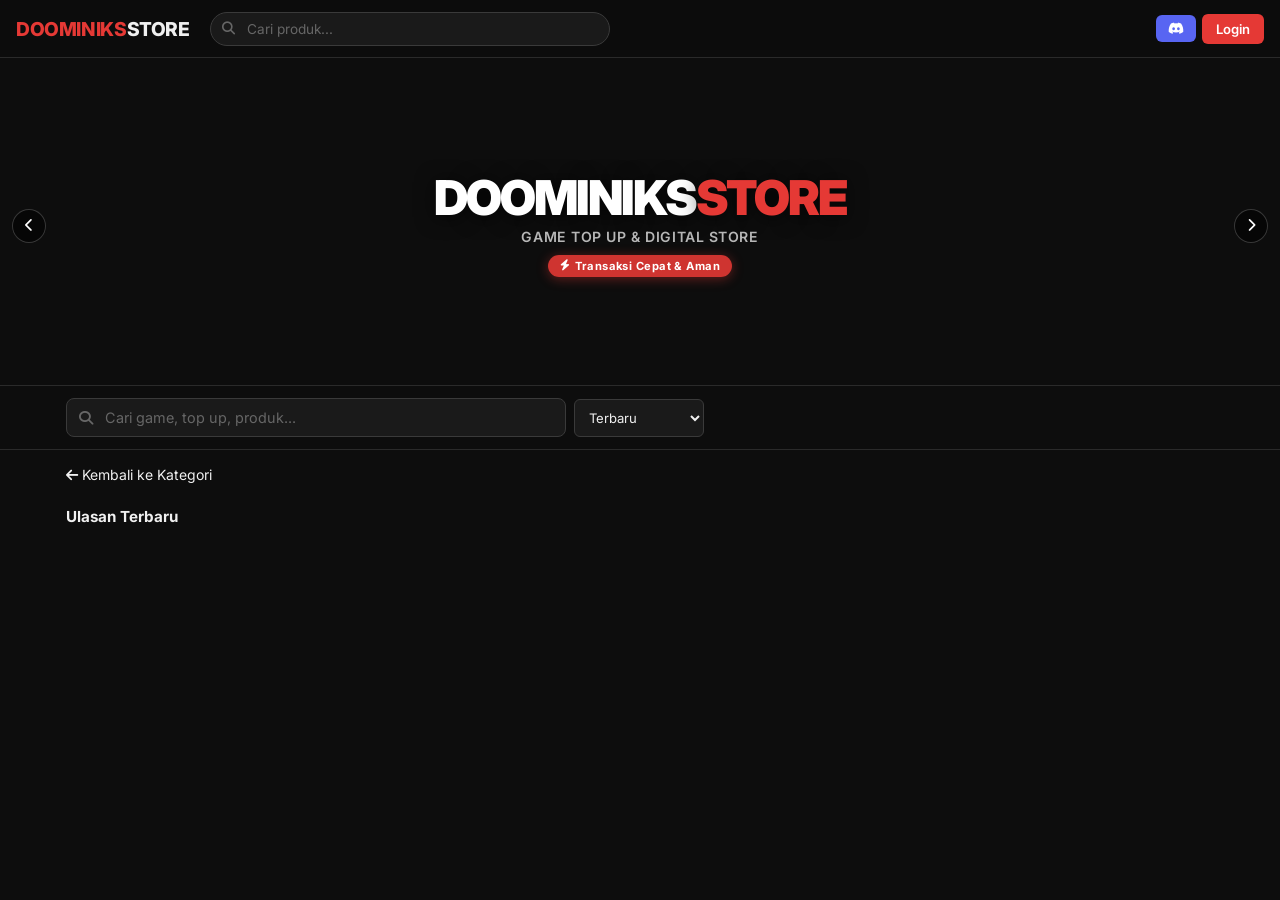
==== index.html @ 21a4c336 "Update index.html" ====
<!DOCTYPE html>
<html lang="id">
<head>
<meta charset="UTF-8">
<meta name="viewport" content="width=device-width, initial-scale=1.0">
<meta name="color-scheme" content="dark">
<title>DOOMINIKS STORE</title>
<style>html,body{background:#0a0a0b;color:#f1f1f1}</style>
<!-- Fonts: non-blocking load to avoid render delay -->
<link rel="preconnect" href="https://fonts.googleapis.com">
<link rel="preconnect" href="https://fonts.gstatic.com" crossorigin>
<link href="https://fonts.googleapis.com/css2?family=Inter:wght@300;400;500;600;700;800&display=swap" rel="stylesheet" media="print" onload="this.media='all'">
<link rel="stylesheet" href="https://cdnjs.cloudflare.com/ajax/libs/font-awesome/6.5.0/css/all.min.css" media="print" onload="this.media='all'">
<noscript>
  <link href="https://fonts.googleapis.com/css2?family=Inter:wght@300;400;500;600;700;800&display=swap" rel="stylesheet">
  <link rel="stylesheet" href="https://cdnjs.cloudflare.com/ajax/libs/font-awesome/6.5.0/css/all.min.css">
</noscript>
<!-- Firebase compat (non-module) — fixes scope issue -->
<script src="https://www.gstatic.com/firebasejs/10.12.2/firebase-app-compat.js"></script>
<script src="https://www.gstatic.com/firebasejs/10.12.2/firebase-firestore-compat.js"></script>
<script src="https://www.gstatic.com/firebasejs/10.12.2/firebase-database-compat.js"></script>
<script src="https://www.gstatic.com/firebasejs/10.12.2/firebase-auth-compat.js"></script>
<script>
  const firebaseConfig = {
    apiKey: "AIzaSyDECWw2-w_HdtmIFp5eJB1es_h8lpT0Gt4",
    authDomain: "doominiks-niks.firebaseapp.com",
    databaseURL: "https://doominiks-niks-default-rtdb.asia-southeast1.firebasedatabase.app",
    projectId: "doominiks-niks",
    storageBucket: "doominiks-niks.firebasestorage.app",
    messagingSenderId: "504521349704",
    appId: "1:504521349704:web:15f0305b8cf9da746f567d"
  };
  firebase.initializeApp(firebaseConfig);
  window._db   = firebase.firestore();
  window._rdb  = firebase.database();
  window._auth = firebase.auth();
  window.firebaseReady = true;
  document.dispatchEvent(new Event('firebaseReady'));
</script>
<script>
// ================================================================
// AUTO-REFRESH — Real-time listener untuk update produk & toko
// ================================================================
// Dipanggil setelah app init — listen ke node 'products' dan 'settings/store'
// agar customer otomatis dapat data terbaru tanpa perlu reload halaman
let _autoRefreshUnsub = null;
let _autoRefreshStoreUnsub = null;
let _lastProdHash = '';

function startAutoRefresh() {
  // ── 1. Produk: listen real-time ──
  if (_autoRefreshUnsub) { try { _autoRefreshUnsub(); } catch(e){} }
  _autoRefreshUnsub = window._rdb.ref('_placeholder_').on ? null : null; // placeholder
  // Use Firestore onSnapshot for products
  try {
    _autoRefreshUnsub = window._db.collection('products').onSnapshot(snap => {
      const newProds = snap.docs.map(d => ({id:d.id,...d.data()}));
      // Only update if data actually changed (avoid render loops)
      const newHash = newProds.map(p=>p.id+(p.stock||0)+(p.price||0)+(p.name||'')+(p.badge||'')).join('|');
      if (newHash !== _lastProdHash) {
        _lastProdHash = newHash;
        const wasEmpty = !prods.length;
        prods = newProds;
        // Refresh UI for non-owner users (owner manages products, no need to auto-refresh their panel)
        if (!CU?.isOwner) {
          renderHomePage();
          renderProds();
          renderFavs();
        }
        // Show toast only after initial load (not on first fetch)
        if (!wasEmpty) {
          const sec = document.querySelector('.sec.act');
          const secId = sec?.id || '';
          if (secId === 'sec-home' || secId === 'sec-products') {
            toast('🔄 Produk diperbarui!', 'inf');
          }
        }
      }
    }, err => { console.warn('AutoRefresh products error:', err); });
  } catch(e) { console.warn('AutoRefresh init error:', e); }

  // ── 2. Store settings: listen for store announcement / discount changes ──
  if (_autoRefreshStoreUnsub) { try { _autoRefreshStoreUnsub(); } catch(e){} }
  try {
    _autoRefreshStoreUnsub = window._db.collection('settings').doc('store').onSnapshot(snap => {
      if (snap.exists) {
        const data = snap.data();
        const prev = JSON.stringify(storeSet);
        storeSet = {...storeSet, ...data};
        if (JSON.stringify(storeSet) !== prev) {
          applyDiscordLinks();
        }
      }
    }, err => { console.warn('AutoRefresh store error:', err); });
  } catch(e) {}
}
</script>
<style>
:root{
  --pri:#e53935;--pri2:#c62828;--pri-g:rgba(229,57,53,.18);
  --bg:#0d0d0d;--bg2:#141414;--bg3:#1a1a1a;--bg4:#212121;--bg5:#2a2a2a;
  --border:#2a2a2a;--border2:#3a3a3a;
  --txt:#f0f0f0;--txt2:#aaa;--txt3:#666;
  --gold:#f59e0b;--green:#10b981;--blue:#3b82f6;--cyan:#06b6d4;
  --f:'Inter',sans-serif;
  --r:10px;--r2:8px;--r3:6px;
}
*{margin:0;padding:0;box-sizing:border-box}
html{scroll-behavior:smooth}
body{background:var(--bg);color:var(--txt);font-family:var(--f);font-size:14px;overflow-x:hidden;min-height:100vh}
::-webkit-scrollbar{width:4px;height:4px}::-webkit-scrollbar-track{background:var(--bg2)}::-webkit-scrollbar-thumb{background:var(--pri);border-radius:2px}
a{text-decoration:none;color:inherit}
img{display:block}



/* ── APP ── */
#APP{display:block}
@keyframes fadeup{from{opacity:0;transform:translateY(8px)}to{opacity:1;transform:none}}
@keyframes min{from{transform:scale(.92);opacity:0}to{transform:scale(1);opacity:1}}

/* ── NAV ── */
nav{position:fixed;top:0;left:0;right:0;height:58px;background:rgba(13,13,13,.98);backdrop-filter:blur(20px);border-bottom:1px solid var(--border);display:flex;align-items:center;padding:0 16px;z-index:300;gap:8px}
.nav-logo{font-size:1.2rem;font-weight:800;color:var(--pri);letter-spacing:-.02em;cursor:pointer;flex-shrink:0;white-space:nowrap}
.nav-logo span{color:var(--txt)}
.nav-search{flex:1;max-width:400px;margin:0 12px;position:relative}
.nav-search input{width:100%;background:var(--bg3);border:1px solid var(--border2);color:var(--txt);font-family:var(--f);font-size:.85rem;padding:8px 12px 8px 36px;border-radius:20px;outline:none;transition:all .2s}
.nav-search input:focus{border-color:var(--pri);background:var(--bg4)}
.nav-search input::placeholder{color:var(--txt3)}
.nav-search i{position:absolute;left:12px;top:50%;transform:translateY(-50%);color:var(--txt3);font-size:.82rem;pointer-events:none}
.nav-right{display:flex;align-items:center;gap:6px;margin-left:auto;flex-shrink:0}
.nav-icon-btn{width:36px;height:36px;border-radius:50%;background:var(--bg3);border:1px solid var(--border2);display:flex;align-items:center;justify-content:center;cursor:pointer;color:var(--txt2);font-size:.9rem;transition:all .2s;position:relative;flex-shrink:0}
.nav-icon-btn:hover{border-color:var(--pri);color:var(--pri)}
.nav-icon-btn .dot{position:absolute;top:2px;right:2px;width:8px;height:8px;border-radius:50%;background:var(--pri);border:2px solid var(--bg);display:none}
.nav-icon-btn .num{position:absolute;top:-3px;right:-3px;background:var(--pri);color:#fff;width:16px;height:16px;border-radius:50%;display:none;align-items:center;justify-content:center;font-size:.58rem;font-weight:700}
.nav-avatar{width:32px;height:32px;border-radius:50%;background:var(--pri);display:flex;align-items:center;justify-content:center;font-size:.8rem;font-weight:700;color:#fff;cursor:pointer;flex-shrink:0;border:2px solid var(--pri2);overflow:hidden}
.btn-login{background:var(--pri);color:#fff;border:none;border-radius:6px;padding:7px 14px;font-family:var(--f);font-size:.82rem;font-weight:600;cursor:pointer;transition:all .2s;white-space:nowrap}
.btn-login:hover{background:var(--pri2)}
.discord-btn{background:#5865f2;color:#fff;border:none;border-radius:6px;padding:7px 12px;font-family:var(--f);font-size:.8rem;font-weight:600;cursor:pointer;transition:all .2s;display:flex;align-items:center;gap:5px;white-space:nowrap}
.discord-btn:hover{background:#4752c4}

/* ── BOTTOM NAV (mobile) ── */
#bNav{position:fixed;bottom:0;left:0;right:0;height:60px;background:rgba(13,13,13,.98);backdrop-filter:blur(20px);border-top:1px solid var(--border);display:none;align-items:center;justify-content:space-around;z-index:300;padding:0 4px}
.bni{display:flex;flex-direction:column;align-items:center;gap:2px;padding:6px 10px;cursor:pointer;color:var(--txt3);font-size:.6rem;font-weight:600;text-transform:uppercase;letter-spacing:.03em;border:none;background:none;transition:color .2s;position:relative;min-width:52px}
.bni i{font-size:1.1rem;transition:all .2s}
.bni.act,.bni:hover{color:var(--pri)}
.bni .bni-badge{position:absolute;top:3px;right:8px;background:var(--pri);color:#fff;width:14px;height:14px;border-radius:50%;display:none;align-items:center;justify-content:center;font-size:.5rem;font-weight:700}
@media(max-width:768px){#bNav{display:flex}body{padding-bottom:68px}.nav-search{display:none}}

/* ── SECTIONS ── */
.sec{display:none;padding-top:66px;min-height:100vh;padding-bottom:30px}
.sec.act{display:block}
.ctn{max-width:1180px;margin:0 auto;padding:0 16px}
.ctn-sm{max-width:680px;margin:0 auto;padding:0 16px}

/* ── TYPOGRAPHY ── */
.sec-hd{font-size:1.1rem;font-weight:700;color:var(--txt);margin-bottom:4px}
.sec-hd-sm{font-size:.72rem;color:var(--txt3);margin-bottom:16px}

/* ── BUTTONS ── */
.btn{background:none;border:1px solid var(--border2);color:var(--txt2);font-family:var(--f);font-size:.8rem;font-weight:600;padding:7px 14px;border-radius:6px;cursor:pointer;transition:all .2s;display:inline-flex;align-items:center;gap:5px;white-space:nowrap}
.btn:hover{border-color:var(--pri);color:var(--pri)}
.btn-red{background:var(--pri);border-color:var(--pri);color:#fff}
.btn-red:hover{background:var(--pri2);border-color:var(--pri2);color:#fff}
.btn-sm{padding:5px 10px;font-size:.75rem}
.btn-xs{padding:3px 8px;font-size:.7rem}
.btn-ghost{border-color:transparent;color:var(--txt2)}
.btn-ghost:hover{background:var(--bg3);border-color:var(--border2);color:var(--txt)}
.btn-green{background:var(--green);border-color:var(--green);color:#fff}
.btn-green:hover{opacity:.85;color:#fff}
.btn-danger{border-color:#ef4444;color:#ef4444}
.btn-danger:hover{background:rgba(239,68,68,.1)}
.w100{width:100%;justify-content:center}

/* ── INPUTS ── */
.inp{background:var(--bg3);border:1px solid var(--border2);color:var(--txt);font-family:var(--f);font-size:.88rem;padding:9px 12px;border-radius:var(--r3);width:100%;outline:none;transition:all .2s}
.inp:focus{border-color:var(--pri);background:var(--bg4)}
.inp::placeholder{color:var(--txt3)}
select.inp{cursor:pointer}
textarea.inp{resize:vertical;min-height:78px;line-height:1.5}
.lbl{font-size:.72rem;font-weight:600;color:var(--txt2);margin-bottom:5px;display:block}
.ig{margin-bottom:14px}
.form-hint{font-size:.7rem;color:var(--txt3);margin-top:4px}

/* ── CARDS / PANELS ── */
.card{background:var(--bg2);border:1px solid var(--border);border-radius:var(--r);transition:all .22s}
.card:hover{border-color:var(--border2)}
.card-p{padding:18px}

/* ── STATUS ── */
.sta{display:inline-flex;align-items:center;gap:4px;padding:3px 8px;border-radius:20px;font-size:.68rem;font-weight:600}
.sta-dot{width:5px;height:5px;border-radius:50%;background:currentColor}
.st-p{background:rgba(245,158,11,.12);color:#f59e0b}
.st-pr{background:rgba(59,130,246,.12);color:#3b82f6}
.st-d{background:rgba(16,185,129,.12);color:var(--green)}
.st-c{background:rgba(239,68,68,.12);color:#ef4444}
.st-a{background:rgba(245,158,11,.12);color:#f59e0b}

/* ── BADGE ── */
.badge{display:inline-flex;align-items:center;gap:3px;padding:2px 7px;border-radius:4px;font-size:.65rem;font-weight:700;text-transform:uppercase}
.bw{background:rgba(107,114,128,.2);color:#9ca3af}
.be{background:rgba(59,130,246,.18);color:#60a5fa}
.bm{background:rgba(168,85,247,.18);color:#c084fc}
.bg2c{background:rgba(245,158,11,.18);color:#fbbf24}
.bmy{background:linear-gradient(90deg,rgba(220,38,38,.2),rgba(168,85,247,.2));color:#f472b6;animation:mgl 2s infinite}
.bo{background:rgba(229,57,53,.2);color:var(--pri)}
@keyframes mgl{0%,100%{opacity:1}50%{opacity:.7}}

/* ── TOAST ── */
#TC{position:fixed;top:66px;right:14px;z-index:9000;display:flex;flex-direction:column;gap:6px;pointer-events:none;max-width:300px}
.toast{background:var(--bg3);border:1px solid var(--border2);border-radius:var(--r3);padding:10px 14px;font-size:.82rem;box-shadow:0 4px 20px rgba(0,0,0,.4);animation:tin .3s ease;display:flex;align-items:center;gap:8px;pointer-events:auto}
.toast.ok{border-left:3px solid var(--green)}
.toast.err{border-left:3px solid #ef4444}
.toast.inf{border-left:3px solid var(--cyan)}
@keyframes tin{from{transform:translateX(110%);opacity:0}to{transform:none;opacity:1}}

/* ── MODAL ── */
.moverlay{position:fixed;inset:0;background:rgba(0,0,0,.75);backdrop-filter:blur(8px);z-index:500;display:none;align-items:center;justify-content:center;padding:16px}
.moverlay.open{display:flex}
.modal{background:var(--bg2);border:1px solid var(--border2);border-radius:14px;padding:24px;width:100%;max-width:460px;box-shadow:0 20px 60px rgba(0,0,0,.6);animation:min .25s ease;max-height:92vh;overflow-y:auto}
.modal-lg{max-width:700px}
.modal-xl{max-width:920px}
.mhead{display:flex;align-items:center;justify-content:space-between;margin-bottom:20px}
.mtitle{font-size:1rem;font-weight:700;color:var(--txt)}
.mclose{background:none;border:none;color:var(--txt3);font-size:1rem;cursor:pointer;transition:color .2s;line-height:1;padding:4px}
.mclose:hover{color:var(--txt)}

/* ── AUTH TABS ── */
.atabs{display:flex;gap:4px;margin-bottom:20px;background:var(--bg3);padding:3px;border-radius:8px}
.atab{flex:1;padding:8px;text-align:center;cursor:pointer;font-size:.82rem;font-weight:600;transition:all .2s;background:none;border:none;color:var(--txt2);font-family:var(--f);border-radius:6px}
.atab.act{background:var(--pri);color:#fff}

/* ══════════════════════════════════
   HOME PAGE — HERO SLIDESHOW
══════════════════════════════════ */
.hero-slideshow{position:relative;width:100%;height:320px;overflow:hidden;background:#0d0d0d;border-bottom:1px solid var(--border)}
@media(max-width:600px){.hero-slideshow{height:240px}}
.slide-track{display:flex;width:100%;height:100%;transition:transform .65s cubic-bezier(.4,0,.2,1)}
.slide-item{min-width:100%;height:100%;position:relative;flex-shrink:0;overflow:hidden}
.slide-item img{width:100%;height:100%;object-fit:cover;display:block}
.slide-item-bg{width:100%;height:100%;background:linear-gradient(135deg,#1a0505 0%,#0d0d14 50%,#0a0a0a 100%);display:flex;align-items:center;justify-content:center;font-size:3rem}
.slide-overlay{position:absolute;inset:0;background:linear-gradient(to bottom,rgba(0,0,0,.25) 0%,rgba(0,0,0,.55) 60%,rgba(0,0,0,.82) 100%)}
/* Brand overlay on top of slideshow */
.hero-brand{position:absolute;inset:0;display:flex;flex-direction:column;align-items:center;justify-content:center;z-index:10;pointer-events:none;text-align:center;padding:0 16px}
.hero-brand-logo{font-size:clamp(1.8rem,5vw,3rem);font-weight:900;letter-spacing:-.04em;color:#fff;text-shadow:0 2px 20px rgba(0,0,0,.7);line-height:1}
.hero-brand-logo span{color:var(--pri)}
.hero-brand-sub{font-size:clamp(.7rem,2vw,.88rem);color:rgba(255,255,255,.7);margin-top:6px;letter-spacing:.04em;text-transform:uppercase;font-weight:600}
.hero-brand-badge{display:inline-flex;align-items:center;gap:5px;background:rgba(229,57,53,.9);color:#fff;font-size:.7rem;font-weight:700;padding:4px 12px;border-radius:20px;margin-top:10px;letter-spacing:.04em;box-shadow:0 2px 12px rgba(229,57,53,.4)}
/* Slideshow controls */
.slide-dots{position:absolute;bottom:12px;left:50%;transform:translateX(-50%);display:flex;gap:6px;z-index:11}
.slide-dot{width:6px;height:6px;border-radius:50%;background:rgba(255,255,255,.4);border:none;cursor:pointer;transition:all .25s;padding:0}
.slide-dot.act{background:#fff;width:20px;border-radius:3px}
.slide-arrow{position:absolute;top:50%;transform:translateY(-50%);z-index:11;width:34px;height:34px;border-radius:50%;background:rgba(0,0,0,.5);border:1px solid rgba(255,255,255,.2);color:#fff;display:flex;align-items:center;justify-content:center;cursor:pointer;font-size:.85rem;transition:all .2s;backdrop-filter:blur(4px)}
.slide-arrow:hover{background:var(--pri);border-color:var(--pri)}
.slide-arrow.left{left:12px}
.slide-arrow.right{right:12px}
@media(max-width:500px){.slide-arrow{display:none}}

/* Search bar (home) */
.home-search-wrap{padding:12px 0;background:var(--bg);border-bottom:1px solid var(--border);position:sticky;top:58px;z-index:100}
.home-search-inner{max-width:1180px;margin:0 auto;padding:0 16px;display:flex;gap:8px;align-items:center}
.home-search-box{flex:1;max-width:500px;position:relative}
.home-search-box input{width:100%;background:var(--bg3);border:1px solid var(--border2);color:var(--txt);font-family:var(--f);font-size:.9rem;padding:10px 14px 10px 38px;border-radius:8px;outline:none;transition:all .2s}
.home-search-box input:focus{border-color:var(--pri)}
.home-search-box input::placeholder{color:var(--txt3)}
.home-search-box i{position:absolute;left:13px;top:50%;transform:translateY(-50%);color:var(--txt3)}

/* Catalog strip */
.catalog-strip{padding:14px 0;background:var(--bg);border-bottom:1px solid var(--border)}
.catalog-inner{max-width:1180px;margin:0 auto;padding:0 16px;display:flex;gap:8px;overflow-x:auto;scrollbar-width:none}
.catalog-inner::-webkit-scrollbar{display:none}
.cat-chip{display:flex;align-items:center;gap:7px;padding:7px 14px;background:var(--bg3);border:1px solid var(--border2);border-radius:20px;cursor:pointer;transition:all .18s;white-space:nowrap;flex-shrink:0;font-size:.8rem;font-weight:600;color:var(--txt2)}
.cat-chip img{width:22px;height:22px;border-radius:4px;object-fit:cover}
.cat-chip .cat-chip-icon{width:22px;height:22px;border-radius:4px;background:var(--bg5);display:flex;align-items:center;justify-content:center;font-size:.75rem}
.cat-chip:hover,.cat-chip.act{background:rgba(229,57,53,.12);border-color:var(--pri);color:var(--pri)}

/* Section heading with "see all" */
.sh{display:flex;align-items:center;justify-content:space-between;margin-bottom:14px}
.sh-title{font-size:.95rem;font-weight:700}
.sh-more{font-size:.78rem;color:var(--pri);cursor:pointer;font-weight:600;display:flex;align-items:center;gap:4px}
.sh-more:hover{text-decoration:underline}

/* Horizontal scroll row */
.h-scroll-row{display:flex;gap:12px;overflow-x:auto;scrollbar-width:none;padding-bottom:4px}
.h-scroll-row::-webkit-scrollbar{display:none}

/* ══════════════════════════════════
   PRODUCT CARD (simple)
══════════════════════════════════ */
.pcard{background:var(--bg2);border:1px solid var(--border);border-radius:var(--r);overflow:hidden;cursor:pointer;transition:all .2s;flex-shrink:0}
.pcard:hover{border-color:var(--border2);transform:translateY(-2px);box-shadow:0 8px 24px rgba(0,0,0,.3)}
.pcard-img{width:100%;aspect-ratio:16/9;background:var(--bg4);overflow:hidden;position:relative}
.pcard-img img{width:100%;height:100%;object-fit:cover;transition:transform .3s}
.pcard:hover .pcard-img img{transform:scale(1.04)}
.pcard-img-ph{width:100%;height:100%;display:flex;align-items:center;justify-content:center;color:var(--txt3);font-size:2rem}
.pcard-disc{position:absolute;top:7px;left:7px;background:var(--pri);color:#fff;font-size:.65rem;font-weight:700;padding:2px 7px;border-radius:4px}
.pcard-oos{position:absolute;inset:0;background:rgba(0,0,0,.6);display:flex;align-items:center;justify-content:center;font-size:.85rem;font-weight:700;color:#ef4444;letter-spacing:.04em}
.pcard-fav{position:absolute;top:7px;right:7px;width:28px;height:28px;border-radius:50%;background:rgba(0,0,0,.5);border:none;display:flex;align-items:center;justify-content:center;cursor:pointer;font-size:.82rem;transition:all .2s}
.pcard-fav:hover{background:rgba(0,0,0,.7)}
.pcard-body{padding:11px 12px}
.pcard-name{font-size:.85rem;font-weight:700;margin-bottom:3px;white-space:nowrap;overflow:hidden;text-overflow:ellipsis}
.pcard-cat{font-size:.7rem;color:var(--txt3);margin-bottom:7px}
.pcard-price{font-size:.95rem;font-weight:700;color:var(--pri)}
.pcard-price-orig{font-size:.72rem;color:var(--txt3);text-decoration:line-through;margin-left:5px}
.pcard-meta{display:flex;align-items:center;justify-content:space-between;margin-top:7px}
.pcard-stock{font-size:.68rem;color:var(--txt3)}
.pcard-stock.low{color:#f59e0b}
.pcard-stock.out{color:#ef4444}
.pcard-rating{font-size:.7rem;color:var(--gold);display:flex;align-items:center;gap:3px}

/* Grid layouts */
.pgrid{display:grid;grid-template-columns:repeat(auto-fill,minmax(180px,1fr));gap:12px}
.pgrid-5{display:grid;grid-template-columns:repeat(5,1fr);gap:12px}
@media(max-width:900px){.pgrid-5{grid-template-columns:repeat(3,1fr)}}
@media(max-width:600px){.pgrid-5{grid-template-columns:repeat(2,1fr)}.pgrid{grid-template-columns:repeat(2,1fr)}}
/* Horizontal scroll card sizes */
.pcard-h{width:180px}
.pcard-h .pcard-img{aspect-ratio:4/3}
@media(max-width:600px){.pcard-h{width:155px}}

/* ══════════════════════════════════
   PAYMENT LOGOS
══════════════════════════════════ */
.pay-methods{display:grid;grid-template-columns:repeat(auto-fill,minmax(120px,1fr));gap:8px}
.pm{background:var(--bg3);border:1px solid var(--border2);border-radius:var(--r3);padding:10px 12px;cursor:pointer;transition:all .18s;display:flex;flex-direction:column;align-items:center;gap:6px;text-align:center}
.pm:hover,.pm.sel{border-color:var(--pri);background:rgba(229,57,53,.08)}
.pm-logo{height:26px;object-fit:contain;width:auto;max-width:80px}
.pm-logo-fallback{height:26px;display:flex;align-items:center;justify-content:center;font-size:.78rem;font-weight:700;color:var(--txt2)}
.pm-label{font-size:.7rem;color:var(--txt2);font-weight:600}
.pm.sel .pm-label{color:var(--pri)}

/* ══════════════════════════════════
   PROFILE / ACCOUNT
══════════════════════════════════ */
.prof-card{background:var(--bg2);border:1px solid var(--border);border-radius:var(--r);padding:20px;margin-bottom:14px;display:flex;align-items:center;gap:14px;flex-wrap:wrap}
.prof-av{width:60px;height:60px;border-radius:50%;background:var(--pri);display:flex;align-items:center;justify-content:center;font-size:1.4rem;font-weight:700;color:#fff;flex-shrink:0;overflow:hidden;cursor:pointer;position:relative}
.prof-av img{width:100%;height:100%;object-fit:cover;border-radius:50%}
.prof-av-overlay{position:absolute;inset:0;background:rgba(0,0,0,.45);border-radius:50%;display:flex;align-items:center;justify-content:center;opacity:0;transition:opacity .2s;font-size:.65rem;color:#fff;font-weight:600;text-align:center;line-height:1.3;flex-direction:column;gap:2px}
.prof-av:hover .prof-av-overlay{opacity:1}
.ravatar img{width:100%;height:100%;object-fit:cover;border-radius:50%}
.prof-balance-row{display:grid;grid-template-columns:repeat(3,1fr);gap:10px;margin-bottom:14px}
.prof-bal-item{background:var(--bg2);border:1px solid var(--border);border-radius:var(--r3);padding:14px;text-align:center}
.prof-bal-val{font-size:1.1rem;font-weight:700;color:var(--pri);margin-bottom:2px}
.prof-bal-lbl{font-size:.68rem;color:var(--txt3);text-transform:uppercase;letter-spacing:.04em}
.prof-chat-btn{background:var(--bg2);border:1px solid var(--border);border-radius:var(--r3);padding:14px 16px;cursor:pointer;transition:all .2s;display:flex;align-items:center;gap:12px;margin-bottom:14px}
.prof-chat-btn:hover{border-color:var(--cyan);background:rgba(6,182,212,.05)}
.prof-chat-av{width:38px;height:38px;border-radius:50%;background:var(--bg4);display:flex;align-items:center;justify-content:center;font-size:1rem;flex-shrink:0}
.prof-act-grid{display:grid;grid-template-columns:repeat(4,1fr);gap:8px;margin-bottom:14px}
.prof-act-item{background:var(--bg2);border:1px solid var(--border);border-radius:var(--r3);padding:12px 8px;text-align:center;cursor:pointer;transition:all .2s;position:relative}
.prof-act-item:hover{border-color:var(--pri);background:var(--pri-g)}
.prof-act-icon{font-size:1.4rem;margin-bottom:4px}
.prof-act-lbl{font-size:.65rem;color:var(--txt2);line-height:1.3}
.prof-act-num{position:absolute;top:5px;right:5px;background:var(--pri);color:#fff;width:15px;height:15px;border-radius:50%;display:none;align-items:center;justify-content:center;font-size:.55rem;font-weight:700}
.prof-act-num.show{display:flex}
.help-list{background:var(--bg2);border:1px solid var(--border);border-radius:var(--r3);overflow:hidden;margin-bottom:14px}
.hi{display:flex;align-items:center;gap:12px;padding:14px 16px;border-bottom:1px solid var(--border);cursor:pointer;transition:all .2s}
.hi:last-child{border-bottom:none}
.hi:hover{background:var(--bg3)}
.hi-ico{width:36px;height:36px;border-radius:8px;background:var(--bg4);display:flex;align-items:center;justify-content:center;font-size:.95rem;flex-shrink:0}
.hi-txt{flex:1;font-size:.85rem;font-weight:600}
.hi-arr{color:var(--txt3);font-size:.8rem;transition:transform .2s}
.hi:hover .hi-arr{transform:translateX(3px);color:var(--pri)}

/* ══════════════════════════════════
   CHAT
══════════════════════════════════ */
.chat-wrap{display:flex;flex-direction:column;height:calc(100vh-156px);min-height:420px;background:var(--bg2);border:1px solid var(--border);border-radius:var(--r);overflow:hidden}
.chat-hdr{padding:14px 16px;background:var(--bg3);border-bottom:1px solid var(--border);display:flex;align-items:center;gap:10px;flex-shrink:0}
.chat-hdr-av{width:36px;height:36px;border-radius:50%;background:var(--pri);display:flex;align-items:center;justify-content:center;font-size:.85rem;font-weight:700;color:#fff;flex-shrink:0}
.chat-online{display:flex;align-items:center;gap:5px;font-size:.68rem;color:var(--green)}
.chat-online-dot{width:6px;height:6px;border-radius:50%;background:var(--green);animation:pd 2s ease-in-out infinite}
@keyframes pd{0%,100%{opacity:1}50%{opacity:.4}}
.chat-msgs{flex:1;overflow-y:auto;padding:16px;display:flex;flex-direction:column;gap:10px}
.msg-wrap{display:flex;gap:7px;max-width:75%;align-items:flex-end}
.msg-wrap.mine{align-self:flex-end;flex-direction:row-reverse}
.msg-av{width:26px;height:26px;border-radius:50%;background:var(--bg4);display:flex;align-items:center;justify-content:center;font-size:.68rem;font-weight:700;flex-shrink:0}
.msg-av.ow{background:var(--pri);color:#fff}
.mbub{padding:9px 13px;border-radius:12px;font-size:.83rem;line-height:1.5;word-break:break-word}
.mbub.theirs{background:var(--bg4);border:1px solid var(--border);border-bottom-left-radius:4px}
.mbub.mine-b{background:var(--pri);color:#fff;border-bottom-right-radius:4px}
.mmeta{font-size:.62rem;color:var(--txt3);margin-top:3px}
.msg-wrap.mine .mmeta{text-align:right}
.chat-date-sep{text-align:center;font-size:.65rem;color:var(--txt3);padding:4px 0}
.chat-inp{padding:10px 14px;border-top:1px solid var(--border);background:var(--bg3);display:flex;gap:8px;align-items:center;flex-shrink:0}
.chat-inp .inp{flex:1;border-radius:18px;padding:8px 14px;font-size:.85rem}
.chat-send{width:36px;height:36px;border-radius:50%;background:var(--pri);border:none;display:flex;align-items:center;justify-content:center;cursor:pointer;color:#fff;font-size:.82rem;flex-shrink:0;transition:all .2s}
.chat-send:hover{background:var(--pri2)}

/* ══════════════════════════════════
   ORDERS
══════════════════════════════════ */
.ocard{background:var(--bg2);border:1px solid var(--border);border-radius:var(--r3);padding:14px;margin-bottom:10px;display:flex;gap:12px;align-items:flex-start;flex-wrap:wrap;transition:all .2s}
.ocard:hover{border-color:var(--border2)}
.o-thumb{width:48px;height:48px;border-radius:6px;background:var(--bg4);object-fit:cover;flex-shrink:0}
.o-info{flex:1;min-width:140px}
.o-id{font-size:.65rem;color:var(--txt3);margin-bottom:2px;font-variant-numeric:tabular-nums}
.o-name{font-size:.85rem;font-weight:700;margin-bottom:4px}
.o-amt{font-size:.88rem;font-weight:700;color:var(--pri)}
.o-method{font-size:.7rem;color:var(--txt3);margin-top:2px}
.delivery-box{background:var(--bg3);border:1px solid var(--green);border-radius:6px;padding:10px;font-size:.78rem;color:var(--green);word-break:break-all;margin-top:8px;font-variant-numeric:tabular-nums}

/* ══════════════════════════════════
   TOPUP
══════════════════════════════════ */
.info-box{background:var(--bg3);border:1px solid var(--border2);border-radius:var(--r3);padding:14px;margin-bottom:14px}

/* ══════════════════════════════════
   OWNER PANEL
══════════════════════════════════ */
.otabs{display:flex;gap:4px;flex-wrap:wrap;margin-bottom:18px;border-bottom:1px solid var(--border);padding-bottom:10px}
.otab{background:none;border:1px solid transparent;color:var(--txt3);padding:5px 12px;border-radius:5px;cursor:pointer;font-family:var(--f);font-size:.76rem;font-weight:600;transition:all .2s}
.otab.act,.otab:hover{border-color:var(--border2);color:var(--txt);background:var(--bg3)}
.otab.act{border-color:var(--pri);color:var(--pri);background:rgba(229,57,53,.08)}
.osec{display:none}
.osec.act{display:block}
.dtable{width:100%;border-collapse:collapse}
.dtable th{background:var(--bg3);padding:8px 12px;text-align:left;font-size:.7rem;font-weight:700;text-transform:uppercase;color:var(--txt3);border-bottom:1px solid var(--border);white-space:nowrap;letter-spacing:.04em}
.dtable td{padding:10px 12px;border-bottom:1px solid var(--border);font-size:.82rem;vertical-align:middle}
.dtable tr:hover td{background:var(--bg3)}
.tscroll{overflow-x:auto;border:1px solid var(--border);border-radius:var(--r3)}

/* Upload area */
.uparea{border:2px dashed var(--border2);border-radius:8px;padding:20px;text-align:center;cursor:pointer;transition:all .2s;background:var(--bg3);position:relative}
.uparea:hover{border-color:var(--pri);background:rgba(229,57,53,.05)}
.uparea.success{border-color:var(--green)!important;background:rgba(16,185,129,.06)!important}
.uparea.success .upload-icon-area{color:var(--green)}
.uparea-success-badge{display:none;position:absolute;top:8px;right:8px;background:var(--green);color:#fff;font-size:.65rem;font-weight:700;padding:2px 8px;border-radius:20px;gap:3px;align-items:center}
.uparea.success .uparea-success-badge{display:flex}
.uppreview{max-width:100%;max-height:130px;object-fit:contain;margin-top:10px;border-radius:6px;display:none}

/* Payment method cards - enhanced */
.pm{background:var(--bg3);border:1.5px solid var(--border2);border-radius:10px;padding:12px 10px;cursor:pointer;transition:all .18s;display:flex;flex-direction:column;align-items:center;gap:7px;text-align:center;position:relative;overflow:hidden}
.pm:hover,.pm.sel{border-color:var(--pri);background:rgba(229,57,53,.07);transform:translateY(-1px);box-shadow:0 4px 14px rgba(229,57,53,.12)}
.pm.sel::after{content:'✓';position:absolute;top:4px;right:6px;font-size:.6rem;color:var(--pri);font-weight:700}
.pm-logo{height:28px;object-fit:contain;width:auto;max-width:88px;display:block}
.pm-logo-fallback{height:28px;display:flex;align-items:center;justify-content:center;font-size:.82rem;font-weight:700;color:var(--txt2)}
.pm-label{font-size:.7rem;color:var(--txt2);font-weight:600}
.pm.sel .pm-label{color:var(--pri)}

/* Owner panel - improved */
.otabs{display:flex;gap:3px;flex-wrap:wrap;margin-bottom:18px;border-bottom:1px solid var(--border);padding-bottom:8px;overflow-x:auto;scrollbar-width:none}
.otabs::-webkit-scrollbar{display:none}
.otab{background:none;border:1px solid transparent;color:var(--txt3);padding:6px 11px;border-radius:6px;cursor:pointer;font-family:var(--f);font-size:.75rem;font-weight:600;transition:all .2s;white-space:nowrap;display:flex;align-items:center;gap:5px}
.otab.act,.otab:hover{border-color:var(--border2);color:var(--txt);background:var(--bg3)}
.otab.act{border-color:var(--pri);color:var(--pri);background:rgba(229,57,53,.08)}

/* Owner dashboard stat cards */
.o-stat-card{background:var(--bg2);border:1px solid var(--border);border-radius:10px;padding:16px;position:relative;overflow:hidden;transition:all .2s}
.o-stat-card:hover{border-color:var(--border2);transform:translateY(-1px)}
.o-stat-card::before{content:'';position:absolute;bottom:0;left:0;right:0;height:3px;background:var(--stat-color,var(--pri));border-radius:0 0 10px 10px}
.o-stat-icon{width:38px;height:38px;border-radius:8px;background:rgba(var(--stat-rgb,229,57,53),.12);display:flex;align-items:center;justify-content:center;font-size:1.1rem;margin-bottom:10px}
.o-stat-val{font-size:1.5rem;font-weight:800;color:var(--txt);line-height:1}
.o-stat-lbl{font-size:.68rem;font-weight:600;text-transform:uppercase;color:var(--txt3);letter-spacing:.04em;margin-top:3px}

/* Push notification permission banner */
#pushPermBanner{display:none;background:linear-gradient(135deg,rgba(59,130,246,.15),rgba(6,182,212,.08));border:1px solid rgba(59,130,246,.3);border-radius:10px;padding:14px 16px;margin-bottom:14px;align-items:center;gap:12px}
#pushPermBanner.show{display:flex}
.ppb-icon{font-size:1.4rem;flex-shrink:0}
.ppb-body{flex:1}
.ppb-title{font-size:.82rem;font-weight:700;color:var(--blue)}
.ppb-sub{font-size:.72rem;color:var(--txt3);margin-top:2px}
.ppb-btns{display:flex;gap:6px;flex-shrink:0;flex-wrap:wrap}

/* ══════════════════════════════════
   NOTIF PANEL
══════════════════════════════════ */
#notifPanel{display:none;position:fixed;top:62px;right:14px;z-index:800;width:305px;background:var(--bg2);border:1px solid var(--border2);border-radius:var(--r);box-shadow:0 10px 40px rgba(0,0,0,.5);animation:min .2s ease}
.notif-item{padding:11px 14px;border-bottom:1px solid var(--border);cursor:pointer;transition:all .18s;display:flex;gap:9px;align-items:flex-start}
.notif-item:last-child{border-bottom:none}
.notif-item:hover{background:var(--bg3)}
.notif-item.unread{background:rgba(229,57,53,.04)}
.notif-ic{width:30px;height:30px;border-radius:50%;background:var(--bg4);display:flex;align-items:center;justify-content:center;font-size:.82rem;flex-shrink:0}
.notif-body{flex:1;min-width:0}
.notif-title{font-size:.78rem;font-weight:700;margin-bottom:2px}
.notif-sub{font-size:.7rem;color:var(--txt2);line-height:1.4}
.notif-time{font-size:.62rem;color:var(--txt3);margin-top:3px}
.notif-empty{text-align:center;padding:28px 14px;color:var(--txt3);font-size:.78rem}

/* ══════════════════════════════════
   CHAT NOTIFICATION BUBBLE
══════════════════════════════════ */
#chatNotifBubble{position:fixed;bottom:74px;right:14px;z-index:1000;display:none;flex-direction:column;gap:7px;max-width:300px;pointer-events:none}
@media(min-width:769px){#chatNotifBubble{bottom:20px}}
.chat-notif-card{background:var(--bg2);border:1px solid var(--border2);border-radius:10px;padding:12px 14px;box-shadow:0 6px 28px rgba(0,0,0,.4);animation:tin .3s ease;display:flex;align-items:flex-start;gap:9px;cursor:pointer;pointer-events:auto;transition:all .2s}
.chat-notif-card:hover{border-color:var(--pri)}
.chat-notif-av{width:34px;height:34px;border-radius:50%;background:var(--pri);display:flex;align-items:center;justify-content:center;font-size:.85rem;color:#fff;flex-shrink:0}
.chat-notif-body{flex:1;min-width:0}
.chat-notif-name{font-size:.72rem;font-weight:700;color:var(--pri);margin-bottom:1px}
.chat-notif-text{font-size:.8rem;overflow:hidden;text-overflow:ellipsis;white-space:nowrap;max-width:200px}
.chat-notif-time{font-size:.62rem;color:var(--txt3);margin-top:2px}
.chat-notif-close{background:none;border:none;color:var(--txt3);cursor:pointer;font-size:.8rem;flex-shrink:0;padding:0 2px}
.chat-notif-close:hover{color:var(--txt)}

/* ══════════════════════════════════
   MISC UTILITIES
══════════════════════════════════ */
.g2{display:grid;grid-template-columns:1fr 1fr;gap:12px}
.g3{display:grid;grid-template-columns:repeat(3,1fr);gap:12px}
@media(max-width:700px){.g2,.g3{grid-template-columns:1fr}}
.flex{display:flex}.frow{display:flex;align-items:center}.fbetween{display:flex;align-items:center;justify-content:space-between}.fwrap{flex-wrap:wrap}
.gap1{gap:5px}.gap2{gap:9px}.gap3{gap:14px}
.mb1{margin-bottom:6px}.mb2{margin-bottom:12px}.mb3{margin-bottom:18px}.mb4{margin-bottom:24px}
.mt1{margin-top:6px}.mt2{margin-top:12px}.mt3{margin-top:20px}.mt4{margin-top:24px}
.tc{text-align:center}
.tr{color:#ef4444}.pri{color:var(--pri)}.tg{color:var(--gold)}.tgr{color:var(--green)}.td{color:var(--txt2)}.tm{color:var(--txt3)}
.tsm{font-size:.82rem}.txs{font-size:.7rem}.tbold{font-weight:700}
.fmono{font-family:monospace,monospace}
.ftitle{font-weight:700;color:var(--txt)}
.btn-prim{background:var(--pri) !important;border-color:var(--pri) !important;color:#fff !important}
.btn-success{background:var(--green);border-color:var(--green);color:#fff;border:1px solid var(--green);border-radius:4px;padding:3px 8px;font-size:.7rem;cursor:pointer;font-family:var(--f);font-weight:600;transition:opacity .2s}
.btn-success:hover{opacity:.85}
.sep{border:none;border-top:1px solid var(--border);margin:14px 0}
.empty{text-align:center;padding:48px 20px;color:var(--txt2)}
.empty i{font-size:2.2rem;color:var(--txt3);margin-bottom:10px;display:block}
.stars{color:var(--gold);letter-spacing:-.1em}
.rcard{background:var(--bg2);border:1px solid var(--border);border-radius:var(--r3);padding:14px;transition:all .2s}
.rcard:hover{border-color:var(--border2)}
.rhead{display:flex;align-items:flex-start;gap:10px;margin-bottom:8px}
.ravatar{width:34px;height:34px;border-radius:50%;background:var(--pri);display:flex;align-items:center;justify-content:center;font-size:.82rem;font-weight:700;color:#fff;flex-shrink:0}
.rname{font-size:.82rem;font-weight:700;margin-bottom:2px}
.rdate{font-size:.68rem;color:var(--txt3);margin-top:2px}
.rtext{font-size:.82rem;color:var(--txt2);line-height:1.5}

/* komplain */
.ki{background:var(--bg3);border:1px solid var(--border);border-radius:8px;padding:13px;margin-bottom:9px;display:flex;gap:10px;align-items:flex-start}
.ki-dot{width:8px;height:8px;border-radius:50%;flex-shrink:0;margin-top:5px}
.ki-dot.open{background:#f59e0b}

/* ══════════════════════════════════
   CATEGORY PRODUCT PICKER (Itemku-style)
══════════════════════════════════ */
.cat-section{margin-bottom:32px}
.cat-section-hdr{display:flex;align-items:center;gap:10px;margin-bottom:14px}
.cat-section-icon{width:40px;height:40px;border-radius:10px;background:var(--bg3);border:1px solid var(--border2);display:flex;align-items:center;justify-content:center;font-size:1.2rem;flex-shrink:0;overflow:hidden}
.cat-section-icon img{width:100%;height:100%;object-fit:cover}
.cat-section-name{font-size:1rem;font-weight:700;color:var(--txt)}
.cat-section-count{font-size:.72rem;color:var(--txt3);margin-left:4px}

/* Product picker grid inside category */
.prod-picker-wrap{background:var(--bg2);border:1px solid var(--border);border-radius:12px;overflow:hidden}
.prod-picker-top{padding:14px 16px;border-bottom:1px solid var(--border);display:flex;align-items:center;gap:10px;flex-wrap:wrap}
.prod-picker-img{width:54px;height:54px;border-radius:8px;object-fit:cover;flex-shrink:0;background:var(--bg4);display:flex;align-items:center;justify-content:center;color:var(--txt3)}
.prod-picker-info{flex:1;min-width:0}
.prod-picker-title{font-size:.92rem;font-weight:700;margin-bottom:3px}
.prod-picker-meta{font-size:.72rem;color:var(--txt3);display:flex;align-items:center;gap:8px;flex-wrap:wrap}
.prod-picker-desc{font-size:.78rem;color:var(--txt2);margin-top:4px;line-height:1.5}
.prod-picker-tags{display:flex;gap:6px;flex-wrap:wrap;margin-top:8px}
.prod-picker-tag{font-size:.66rem;background:var(--bg4);border:1px solid var(--border2);border-radius:4px;padding:2px 7px;color:var(--txt2);display:flex;align-items:center;gap:3px}

/* Nominal grid */
.nominal-section{padding:14px 16px}
.nominal-section-title{font-size:.75rem;font-weight:700;color:var(--txt3);text-transform:uppercase;letter-spacing:.05em;margin-bottom:10px;display:flex;align-items:center;gap:6px}
.nominal-grid{display:grid;grid-template-columns:repeat(auto-fill,minmax(130px,1fr));gap:8px}
@media(max-width:600px){.nominal-grid{grid-template-columns:repeat(2,1fr)}}
.nominal-card{background:var(--bg3);border:1px solid var(--border2);border-radius:8px;padding:11px 12px;cursor:pointer;transition:all .2s;position:relative;overflow:hidden}
.nominal-card:hover{border-color:var(--pri);background:var(--pri-g);transform:translateY(-1px)}
.nominal-card.popular{border-color:var(--gold)}
.nominal-card.popular::before{content:'Terpopuler';position:absolute;top:0;right:0;background:var(--gold);color:#000;font-size:.55rem;font-weight:700;padding:2px 6px;border-radius:0 8px 0 6px;text-transform:uppercase;letter-spacing:.04em}
.nominal-card.cheapest{border-color:var(--green)}
.nominal-card.cheapest::before{content:'Termurah';position:absolute;top:0;right:0;background:var(--green);color:#000;font-size:.55rem;font-weight:700;padding:2px 6px;border-radius:0 8px 0 6px;text-transform:uppercase;letter-spacing:.04em}
.nominal-card.bonus{border-color:var(--cyan)}
.nominal-card.bonus::before{content:'Bonus';position:absolute;top:0;right:0;background:var(--cyan);color:#000;font-size:.55rem;font-weight:700;padding:2px 6px;border-radius:0 8px 0 6px;text-transform:uppercase;letter-spacing:.04em}
.nominal-card-amount{font-size:.88rem;font-weight:700;color:var(--txt);margin-bottom:2px}
.nominal-card-price{font-size:.95rem;font-weight:800;color:var(--pri);margin-bottom:2px}
.nominal-card-orig{font-size:.68rem;color:var(--txt3);text-decoration:line-through}
.nominal-card-disc{display:inline-flex;align-items:center;gap:2px;background:rgba(229,57,53,.15);color:var(--pri);font-size:.62rem;font-weight:700;padding:1px 5px;border-radius:3px;margin-left:4px}
.nominal-card-badge{font-size:.65rem;color:var(--txt3);margin-top:3px;display:flex;align-items:center;gap:4px}

/* ══════════════════════════════════
   LEVEL & RANK SYSTEM
══════════════════════════════════ */
.level-card{background:var(--bg2);border:1px solid var(--border);border-radius:12px;padding:18px;margin-bottom:14px;position:relative;overflow:hidden}
.level-card::before{content:'';position:absolute;top:0;left:0;right:0;height:3px;background:var(--level-color,var(--pri))}
.level-header{display:flex;align-items:center;gap:14px;margin-bottom:14px}
.level-icon{width:52px;height:52px;border-radius:50%;display:flex;align-items:center;justify-content:center;font-size:1.6rem;flex-shrink:0;background:rgba(var(--level-rgb,229,57,53),.15);border:2px solid var(--level-color,var(--pri))}
.level-info{flex:1}
.level-title{font-size:1rem;font-weight:800;color:var(--level-color,var(--pri));margin-bottom:2px}
.level-subtitle{font-size:.72rem;color:var(--txt3)}
.level-num{font-size:1.4rem;font-weight:800;color:var(--txt);line-height:1}
.level-num-lbl{font-size:.62rem;color:var(--txt3);text-transform:uppercase;letter-spacing:.04em}

/* XP bar */
.xp-bar-wrap{margin-bottom:12px}
.xp-bar-top{display:flex;align-items:center;justify-content:space-between;margin-bottom:5px;font-size:.72rem;color:var(--txt2)}
.xp-bar{height:6px;background:var(--bg4);border-radius:3px;overflow:hidden}
.xp-bar-fill{height:100%;border-radius:3px;background:var(--level-color,var(--pri));transition:width .6s cubic-bezier(.4,0,.2,1);position:relative;overflow:hidden}
.xp-bar-fill::after{content:'';position:absolute;top:0;left:-100%;width:60%;height:100%;background:rgba(255,255,255,.3);animation:xpshine 2s ease infinite}
@keyframes xpshine{to{left:150%}}

/* Rank badges row */
.ranks-row{display:grid;grid-template-columns:repeat(6,1fr);gap:6px;margin-bottom:14px}
@media(max-width:500px){.ranks-row{grid-template-columns:repeat(3,1fr)}}
.rank-step{display:flex;flex-direction:column;align-items:center;gap:3px;padding:8px 4px;background:var(--bg3);border:1px solid var(--border);border-radius:8px;opacity:.4;transition:all .25s}
.rank-step.achieved{opacity:1;border-color:var(--level-color,var(--pri));background:rgba(var(--level-rgb,229,57,53),.08)}
.rank-step.current{opacity:1;border-color:var(--level-color,var(--pri));background:rgba(var(--level-rgb,229,57,53),.15);box-shadow:0 0 10px rgba(var(--level-rgb,229,57,53),.2)}
.rank-step-icon{font-size:1.1rem}
.rank-step-name{font-size:.56rem;font-weight:600;color:var(--txt3);text-align:center;line-height:1.2}
.rank-step.current .rank-step-name{color:var(--txt)}
.rank-step.achieved .rank-step-name{color:var(--txt2)}

/* Level stats */
.level-stats{display:grid;grid-template-columns:repeat(3,1fr);gap:8px}
.lstat{background:var(--bg3);border:1px solid var(--border);border-radius:8px;padding:10px;text-align:center}
.lstat-val{font-size:1rem;font-weight:700;color:var(--txt);margin-bottom:2px}
.lstat-lbl{font-size:.62rem;color:var(--txt3);text-transform:uppercase;letter-spacing:.04em}
.komplain-item{background:var(--bg3);border:1px solid var(--border2);border-radius:8px;padding:13px;margin-bottom:9px;display:flex;gap:10px;align-items:flex-start}
.ki-status{width:8px;height:8px;border-radius:50%;flex-shrink:0;margin-top:5px;background:#f59e0b}
.ki-status.resolved{background:var(--green)}
.ki-dot.resolved{background:var(--green)}

/* ══════════════════════════════════
   OWNER CHAT — Two-Panel Elegant
══════════════════════════════════ */
.oc-wrap{display:grid;grid-template-columns:240px 1fr;gap:0;height:calc(100vh - 240px);min-height:520px;background:var(--bg2);border:1px solid var(--border);border-radius:12px;overflow:hidden;box-shadow:0 8px 32px rgba(0,0,0,.3)}
@media(max-width:600px){.oc-wrap{grid-template-columns:1fr;height:calc(100vh - 200px)}}
.oc-side{background:var(--bg2);border-right:1px solid var(--border);overflow:hidden;display:flex;flex-direction:column}
.oc-side-ttl{padding:14px 16px;font-size:.7rem;font-weight:700;text-transform:uppercase;letter-spacing:.08em;color:var(--txt3);border-bottom:1px solid var(--border);background:var(--bg3);display:flex;align-items:center;gap:6px}
.oc-ulist{overflow-y:auto;flex:1}
.oc-ulist::-webkit-scrollbar{width:3px}.oc-ulist::-webkit-scrollbar-thumb{background:var(--border2)}
/* Customer list item */
.cui{padding:12px 14px;border-bottom:1px solid var(--border);cursor:pointer;transition:all .18s;display:flex;align-items:center;gap:10px;position:relative}
.cui:hover{background:rgba(229,57,53,.06)}
.cui.act{background:rgba(229,57,53,.1);border-right:3px solid var(--pri)}
.cuav{width:34px;height:34px;border-radius:50%;background:linear-gradient(135deg,var(--pri),var(--pri2));display:flex;align-items:center;justify-content:center;font-size:.8rem;font-weight:700;color:#fff;flex-shrink:0;text-transform:uppercase}
.cu-info{flex:1;min-width:0}
.cuname{font-size:.82rem;font-weight:600;color:var(--txt);white-space:nowrap;overflow:hidden;text-overflow:ellipsis}
.cu-last{font-size:.7rem;color:var(--txt3);white-space:nowrap;overflow:hidden;text-overflow:ellipsis;margin-top:1px}
.cunread{background:var(--pri);color:#fff;min-width:18px;height:18px;border-radius:9px;display:flex;align-items:center;justify-content:center;font-size:.58rem;font-weight:700;padding:0 4px;flex-shrink:0}
/* Main chat panel */
.oc-main{background:var(--bg);overflow:hidden;display:flex;flex-direction:column}
.oc-chat-hdr{padding:12px 16px;background:var(--bg2);border-bottom:1px solid var(--border);display:flex;align-items:center;gap:10px;flex-shrink:0}
.oc-chat-hdr-av{width:34px;height:34px;border-radius:50%;background:linear-gradient(135deg,var(--pri),var(--pri2));display:flex;align-items:center;justify-content:center;font-size:.82rem;font-weight:700;color:#fff;flex-shrink:0}
.oc-chat-hdr-info{flex:1}
.oc-chat-hdr-name{font-size:.85rem;font-weight:700;color:var(--txt)}
.oc-chat-hdr-status{font-size:.65rem;color:var(--green);display:flex;align-items:center;gap:4px;margin-top:1px}

/* ══════════════════════════════════
   CHAT MESSAGES — Professional Bubbles
══════════════════════════════════ */
/* Customer-side chat (sec-chat) */
.msg-bubble-wrap{display:flex;gap:7px;max-width:78%;align-items:flex-end}
.msg-bubble-wrap.mine{align-self:flex-end;flex-direction:row-reverse}
.msg-av-sm{width:28px;height:28px;border-radius:50%;background:var(--bg4);border:1px solid var(--border2);display:flex;align-items:center;justify-content:center;font-size:.7rem;font-weight:700;flex-shrink:0}
.msg-av-sm.owner-av{background:var(--pri);border-color:var(--pri);color:#fff}
.msg-content{display:flex;flex-direction:column;gap:3px}
.mbubble-new{padding:10px 14px;border-radius:14px;font-size:.84rem;line-height:1.55;word-break:break-word;max-width:100%}
.mbubble-new.theirs{background:var(--bg3);border:1px solid var(--border2);color:var(--txt);border-bottom-left-radius:4px}
.mbubble-new.mine-b{background:linear-gradient(135deg,var(--pri),var(--pri2));color:#fff;border-bottom-right-radius:4px;box-shadow:0 2px 10px rgba(229,57,53,.25)}
.mmeta-new{font-size:.6rem;color:var(--txt3);padding:0 2px}
.msg-bubble-wrap.mine .mmeta-new{text-align:right}

/* Owner chat messages (owner panel) */
.oc-msgs-area{flex:1;overflow-y:auto;padding:16px;display:flex;flex-direction:column;gap:8px;background:var(--bg)}
.oc-msgs-area::-webkit-scrollbar{width:3px}.oc-msgs-area::-webkit-scrollbar-thumb{background:var(--border2)}
.msg-row{display:flex;gap:8px;max-width:80%;align-items:flex-end}
.msg-row.mine{align-self:flex-end;flex-direction:row-reverse}
.msg-row-av{width:28px;height:28px;border-radius:50%;background:var(--bg4);border:1px solid var(--border2);display:flex;align-items:center;justify-content:center;font-size:.7rem;font-weight:700;flex-shrink:0;text-transform:uppercase}
.msg-row.mine .msg-row-av{background:var(--pri);border-color:var(--pri);color:#fff}
.msg-row-content{display:flex;flex-direction:column;gap:3px}
.mbubble{padding:9px 13px;border-radius:14px;font-size:.83rem;line-height:1.55;word-break:break-word}
.msg-row:not(.mine) .mbubble{background:var(--bg3);border:1px solid var(--border2);color:var(--txt);border-bottom-left-radius:4px}
.msg-row.mine .mbubble{background:linear-gradient(135deg,var(--pri),var(--pri2));color:#fff;border-bottom-right-radius:4px;box-shadow:0 2px 10px rgba(229,57,53,.2)}
.mmeta{font-size:.6rem;color:var(--txt3);padding:0 2px}
.msg-row.mine .mmeta{text-align:right}

/* Owner chat empty state */
.oc-empty{display:flex;flex-direction:column;align-items:center;justify-content:center;height:100%;gap:10px;color:var(--txt3);padding:20px}
.oc-empty i{font-size:2.5rem;opacity:.3}
.oc-empty p{font-size:.82rem;text-align:center;line-height:1.6}

/* Typing area */
.oc-inp{padding:12px 14px;border-top:1px solid var(--border);background:var(--bg2);display:flex;gap:8px;align-items:center;flex-shrink:0}
.oc-inp .inp{flex:1;border-radius:20px;padding:9px 16px;font-size:.84rem;background:var(--bg3)}
.oc-send{width:36px;height:36px;border-radius:50%;background:var(--pri);border:none;display:flex;align-items:center;justify-content:center;cursor:pointer;color:#fff;font-size:.82rem;flex-shrink:0;transition:all .2s}
.oc-send:hover{background:var(--pri2);transform:scale(1.05)}

/* scroll fade for horizontal rows */
.scroll-container{position:relative}
.scroll-arrow{position:absolute;top:50%;transform:translateY(-50%);width:32px;height:32px;background:var(--bg3);border:1px solid var(--border2);border-radius:50%;display:flex;align-items:center;justify-content:center;cursor:pointer;z-index:10;color:var(--txt2);transition:all .2s;font-size:.8rem}
.scroll-arrow:hover{border-color:var(--pri);color:var(--pri)}
.scroll-arrow.left{left:-14px}
.scroll-arrow.right{right:-14px}
@media(max-width:600px){.scroll-arrow{display:none}}

/* ══════════════════════════════════
   CATALOG CHIP ICON from owner
══════════════════════════════════ */
.cat-manage-item{background:var(--bg3);border:1px solid var(--border2);border-radius:8px;padding:12px;display:flex;align-items:center;gap:10px;margin-bottom:8px}
.cat-manage-item img{width:32px;height:32px;border-radius:6px;object-fit:cover}
.cat-manage-icon-ph{width:32px;height:32px;border-radius:6px;background:var(--bg5);display:flex;align-items:center;justify-content:center;font-size:1rem;flex-shrink:0}

/* ══════════════════════════════════
   TYPE SUB-STRIP (inside catalog bar)
══════════════════════════════════ */
.type-sub-strip{background:var(--bg2);border-bottom:1px solid var(--border);padding:8px 0}
.type-sub-inner{max-width:1180px;margin:0 auto;padding:0 16px;display:flex;gap:6px;overflow-x:auto;scrollbar-width:none}
.type-sub-inner::-webkit-scrollbar{display:none}
.type-chip{display:flex;align-items:center;gap:5px;padding:5px 13px;border-radius:16px;border:1.5px solid var(--border2);background:var(--bg3);color:var(--txt2);font-size:.75rem;font-weight:700;cursor:pointer;white-space:nowrap;transition:all .18s;flex-shrink:0}
.type-chip:hover{border-color:var(--pri);color:var(--pri);background:rgba(229,57,53,.08)}
.type-chip.act{background:var(--pri);color:#fff;border-color:var(--pri);box-shadow:0 2px 8px rgba(229,57,53,.3)}
.type-chip-count{font-size:.62rem;font-weight:700;padding:1px 5px;border-radius:8px;background:rgba(255,255,255,.15);margin-left:1px}

/* Type management in catalog modal (owner panel) */
.type-mgmt-list{display:flex;flex-direction:column;gap:5px;max-height:160px;overflow-y:auto;margin-bottom:8px}
.type-mgmt-item{display:flex;align-items:center;gap:8px;background:var(--bg3);border:1px solid var(--border2);border-radius:6px;padding:7px 10px}
.type-mgmt-item .type-emoji{font-size:.95rem;min-width:20px;text-align:center}
.type-mgmt-item .type-name{flex:1;font-size:.8rem;font-weight:600;color:var(--txt)}
.type-mgmt-item .type-del{background:none;border:none;color:var(--txt3);cursor:pointer;font-size:.78rem;padding:2px 5px;border-radius:4px;transition:color .15s}
.type-mgmt-item .type-del:hover{color:#ef4444}
.type-add-row{display:flex;gap:6px;align-items:center}
.type-add-emoji{width:50px;text-align:center}
.type-add-btn{flex-shrink:0;padding:7px 14px;font-size:.78rem}

/* Cart icon badge in nav */
#navCart{display:none}
.cart-count{position:absolute;top:-3px;right:-3px;background:var(--pri);color:#fff;min-width:16px;height:16px;border-radius:8px;display:none;align-items:center;justify-content:center;font-size:.58rem;font-weight:700;padding:0 3px}
.cart-count.show{display:flex}

/* Cart dropdown panel */
#cartPanel{display:none;position:fixed;top:62px;right:14px;z-index:800;width:340px;background:var(--bg2);border:1px solid var(--border2);border-radius:var(--r);box-shadow:0 10px 40px rgba(0,0,0,.5);animation:min .2s ease;max-height:80vh;overflow:hidden;flex-direction:column}
#cartPanel.open{display:flex}
.cart-panel-hdr{padding:13px 16px;border-bottom:1px solid var(--border);display:flex;align-items:center;justify-content:space-between;flex-shrink:0;background:var(--bg3)}
.cart-panel-title{font-size:.88rem;font-weight:700;display:flex;align-items:center;gap:7px}
.cart-panel-body{overflow-y:auto;flex:1}
.cart-panel-body::-webkit-scrollbar{width:3px}
.cart-panel-body::-webkit-scrollbar-thumb{background:var(--border2)}
.cart-panel-footer{padding:13px 16px;border-top:1px solid var(--border);flex-shrink:0;background:var(--bg3)}
.cart-panel-empty{text-align:center;padding:36px 16px;color:var(--txt3);font-size:.82rem}
.cart-panel-empty i{font-size:2rem;margin-bottom:8px;display:block;color:var(--txt3)}

/* Cart item row */
.cart-item{display:flex;align-items:center;gap:10px;padding:11px 16px;border-bottom:1px solid var(--border);transition:background .15s}
.cart-item:hover{background:var(--bg3)}
.cart-item:last-child{border-bottom:none}
.cart-item-img{width:40px;height:40px;border-radius:6px;object-fit:cover;background:var(--bg4);flex-shrink:0;display:flex;align-items:center;justify-content:center;color:var(--txt3);font-size:.85rem;overflow:hidden}
.cart-item-img img{width:100%;height:100%;object-fit:cover}
.cart-item-info{flex:1;min-width:0}
.cart-item-name{font-size:.8rem;font-weight:700;white-space:nowrap;overflow:hidden;text-overflow:ellipsis;margin-bottom:2px}
.cart-item-price{font-size:.78rem;color:var(--pri);font-weight:600}
.cart-item-controls{display:flex;align-items:center;gap:5px;flex-shrink:0}
.cart-qty-btn{width:24px;height:24px;border-radius:4px;background:var(--bg4);border:1px solid var(--border2);color:var(--txt);display:flex;align-items:center;justify-content:center;cursor:pointer;font-size:.85rem;font-weight:700;transition:all .15s;line-height:1}
.cart-qty-btn:hover{border-color:var(--pri);color:var(--pri);background:var(--pri-g)}
.cart-qty-num{font-size:.82rem;font-weight:700;min-width:20px;text-align:center;color:var(--txt)}
.cart-remove-btn{width:22px;height:22px;border-radius:4px;background:none;border:none;color:var(--txt3);cursor:pointer;font-size:.78rem;display:flex;align-items:center;justify-content:center;transition:color .15s;margin-left:2px}
.cart-remove-btn:hover{color:#ef4444}

/* Cart total & checkout */
.cart-total-row{display:flex;align-items:center;justify-content:space-between;margin-bottom:10px}
.cart-total-lbl{font-size:.78rem;color:var(--txt2)}
.cart-total-val{font-size:1.05rem;font-weight:800;color:var(--pri)}
.cart-checkout-btn{width:100%;background:var(--pri);color:#fff;border:none;border-radius:7px;padding:10px;font-family:var(--f);font-size:.85rem;font-weight:700;cursor:pointer;transition:all .2s;display:flex;align-items:center;justify-content:center;gap:7px}
.cart-checkout-btn:hover{background:var(--pri2)}
.cart-clear-btn{width:100%;background:none;border:1px solid var(--border2);color:var(--txt3);border-radius:7px;padding:7px;font-family:var(--f);font-size:.78rem;font-weight:600;cursor:pointer;margin-top:7px;transition:all .2s}
.cart-clear-btn:hover{border-color:#ef4444;color:#ef4444}

/* Add-to-cart button on product card — 2 button layout */
.pcard-cart-row{display:flex;align-items:center;gap:5px;margin-top:8px}

/* Cart icon button (square) */
.pcard-cart-icon-btn{width:32px;height:32px;border-radius:6px;background:var(--bg4);border:1px solid var(--border2);color:var(--txt2);display:flex;align-items:center;justify-content:center;cursor:pointer;font-size:.85rem;transition:all .2s;flex-shrink:0;position:relative}
.pcard-cart-icon-btn:hover{border-color:var(--pri);color:var(--pri);background:var(--pri-g)}

/* Small qty badge on cart icon */
.pcard-cart-qty-badge{position:absolute;top:-5px;right:-5px;background:var(--pri);color:#fff;min-width:14px;height:14px;border-radius:7px;display:flex;align-items:center;justify-content:center;font-size:.5rem;font-weight:700;padding:0 3px;border:1.5px solid var(--bg2)}

/* Beli Sekarang button */
.pcard-buy-btn{flex:1;background:var(--pri);color:#fff;border:none;border-radius:6px;padding:6px 8px;font-family:var(--f);font-size:.73rem;font-weight:700;cursor:pointer;transition:all .2s;display:flex;align-items:center;justify-content:center;gap:4px;white-space:nowrap}
.pcard-buy-btn:hover{background:var(--pri2)}
.pcard-buy-btn:disabled{background:var(--bg5);color:var(--txt3);cursor:not-allowed}

/* Cart badge on bottom nav */
.bni-cart-badge{position:absolute;top:3px;right:6px;background:var(--pri);color:#fff;width:14px;height:14px;border-radius:50%;display:none;align-items:center;justify-content:center;font-size:.5rem;font-weight:700}
.bni-cart-badge.show{display:flex}

/* ── Modal Quantity Selector ── */
.modal-qty-row{display:flex;align-items:center;justify-content:space-between;background:var(--bg3);border:1px solid var(--border2);border-radius:8px;padding:10px 14px;margin-bottom:12px}
.modal-qty-label{font-size:.78rem;color:var(--txt2);font-weight:600}
.modal-qty-ctrl{display:flex;align-items:center;gap:8px}
.modal-qty-btn{width:28px;height:28px;border-radius:6px;background:var(--bg4);border:1px solid var(--border2);color:var(--txt);display:flex;align-items:center;justify-content:center;cursor:pointer;font-size:1rem;font-weight:700;transition:all .15s;line-height:1}
.modal-qty-btn:hover{border-color:var(--pri);color:var(--pri);background:var(--pri-g)}
.modal-qty-num{font-size:1rem;font-weight:800;color:var(--txt);min-width:28px;text-align:center}
.modal-atc-btn{width:100%;background:var(--bg3);color:var(--txt);border:1px solid var(--border2);border-radius:7px;padding:9px;font-family:var(--f);font-size:.82rem;font-weight:700;cursor:pointer;transition:all .2s;display:flex;align-items:center;justify-content:center;gap:7px;margin-bottom:8px}
.modal-atc-btn:hover{border-color:var(--pri);color:var(--pri);background:var(--pri-g)}
</style>
</head>
<body>



<!-- TOAST -->
<div id="TC"></div>

<div id="APP">

<!-- ── NAV ── -->
<nav>
  <div class="nav-logo" onclick="goSec('home')">DOOMINIKS<span>STORE</span></div>
  <div class="nav-search">
    <i class="fas fa-search"></i>
    <input id="navSearch" placeholder="Cari produk..." oninput="doNavSearch(this.value)" onkeypress="if(event.key==='Enter')goSearchResults()">
  </div>
  <div class="nav-right">
    <div class="nav-icon-btn" id="navBell" style="display:none" onclick="toggleNotifPanel()" title="Notifikasi">
      <i class="fas fa-bell"></i>
      <span class="num" id="bellBadge"></span>
    </div>
    <div class="nav-icon-btn" id="nChat" style="display:none" onclick="goSec('chat')" title="Chat">
      <i class="fas fa-comments"></i>
      <span class="dot" id="navChatDot"></span>
    </div>
    <div class="nav-icon-btn" id="navCart" onclick="toggleCartPanel()" title="Keranjang">
      <i class="fas fa-shopping-cart"></i>
      <span class="cart-count" id="cartBadge"></span>
    </div>
    <a class="discord-btn" id="navDiscord" href="#" target="_blank"><i class="fab fa-discord"></i></a>
    <button class="btn-login" onclick="openM('mAuth')" id="nLogin">Login</button>
    <div class="nav-avatar" id="navAv" style="display:none" onclick="goSec('profile')">U</div>
    <button class="btn btn-sm btn-danger" onclick="doLogout()" id="nLogout" style="display:none">Logout</button>
    <button class="btn btn-sm" onclick="goSec('owner')" id="nOwner" style="display:none;border-color:var(--pri);color:var(--pri)">⚙</button>
  </div>
</nav>

<!-- NOTIF DROPDOWN -->
<div id="notifPanel">
  <div style="padding:12px 14px;border-bottom:1px solid var(--border);display:flex;align-items:center;justify-content:space-between">
    <span style="font-size:.85rem;font-weight:700">Notifikasi</span>
    <div style="display:flex;gap:8px;align-items:center">
      <span onclick="clearNotifs()" style="font-size:.72rem;color:var(--txt3);cursor:pointer">Hapus</span>
      <button onclick="closeNotifPanel()" style="background:none;border:none;color:var(--txt3);cursor:pointer;font-size:.85rem">✕</button>
    </div>
  </div>
  <div id="notifList"></div>
</div>

<!-- CART PANEL -->
<div id="cartPanel">
  <div class="cart-panel-hdr">
    <div class="cart-panel-title"><i class="fas fa-shopping-cart" style="color:var(--pri)"></i> Keranjang Belanja</div>
    <button onclick="closeCartPanel()" style="background:none;border:none;color:var(--txt3);cursor:pointer;font-size:.85rem">✕</button>
  </div>
  <div class="cart-panel-body" id="cartPanelBody">
    <div class="cart-panel-empty"><i class="fas fa-shopping-cart"></i>Keranjang kosong</div>
  </div>
  <div class="cart-panel-footer" id="cartPanelFooter" style="display:none">
    <div class="cart-total-row">
      <span class="cart-total-lbl">Total Belanja</span>
      <span class="cart-total-val" id="cartTotalVal">Rp 0</span>
    </div>
    <button class="cart-checkout-btn" onclick="checkoutFromCart()"><i class="fas fa-bolt"></i> Checkout Semua</button>
    <button class="cart-clear-btn" onclick="clearCart()"><i class="fas fa-trash"></i> Kosongkan Keranjang</button>
  </div>
</div>

<!-- CHAT NOTIF BUBBLE -->
<div id="chatNotifBubble"></div>

<!-- BOTTOM NAV -->
<div id="bNav">
  <button class="bni act" data-bs="home" onclick="goSec('home');setBNav(this)"><i class="fas fa-home"></i>Home</button>
  <button class="bni" data-bs="products" onclick="goSec('products');setBNav(this)"><i class="fas fa-bolt"></i>Produk</button>
  <button class="bni" data-bs="orders" onclick="goSec('orders');setBNav(this)"><i class="fas fa-box"></i>Order<span class="bni-badge" id="bnavBadge"></span></button>
  <button class="bni" id="bNavCartBtn" onclick="toggleCartPanel();setBNav(null)" style="position:relative"><i class="fas fa-shopping-cart"></i>Keranjang<span class="bni-cart-badge" id="bnavCartBadge"></span></button>
  <button class="bni" data-bs="favorit" onclick="goSec('favorit');setBNav(this)"><i class="fas fa-heart"></i>Favorit</button>
  <button class="bni" data-bs="profile" onclick="goSec('profile');setBNav(this)"><i class="fas fa-user"></i>Akun</button>
</div>

<!-- ════════════════════════════════════
  HOME SECTION
════════════════════════════════════ -->
<section class="sec act" id="sec-home">
  <!-- ── HERO SLIDESHOW ── -->
  <div class="hero-slideshow" id="heroSlideshow">
    <div class="slide-track" id="slideTrack">
      <!-- Slides rendered by JS from catalog images -->
    </div>
    <!-- Brand overlay (always visible) -->
    <div class="hero-brand">
      <div class="hero-brand-logo">DOOMINIKS<span>STORE</span></div>
      <div class="hero-brand-sub">Game Top Up &amp; Digital Store</div>
      <div class="hero-brand-badge"><i class="fas fa-bolt"></i> Transaksi Cepat &amp; Aman</div>
    </div>
    <!-- Arrows -->
    <button class="slide-arrow left" onclick="slideMove(-1)" aria-label="Prev"><i class="fas fa-chevron-left"></i></button>
    <button class="slide-arrow right" onclick="slideMove(1)" aria-label="Next"><i class="fas fa-chevron-right"></i></button>
    <!-- Dots -->
    <div class="slide-dots" id="slideDots"></div>
  </div>
  <!-- hidden discord anchor for applyDiscordLinks compatibility -->
  <a id="heroDiscord" href="#" target="_blank" style="display:none"></a>

  <!-- ── SEARCH BAR ── -->
  <div class="home-search-wrap">
    <div class="home-search-inner">
      <div class="home-search-box">
        <i class="fas fa-search"></i>
        <input id="homeSearch" placeholder="Cari game, top up, produk..." oninput="filterHomeProds(this.value)">
      </div>
      <select class="inp" style="width:130px;padding:9px 10px;font-size:.82rem" id="homeSort" onchange="filterHomeProds()">
        <option value="">Terbaru</option>
        <option value="pa">Harga ↑</option>
        <option value="pd">Harga ↓</option>
        <option value="rat">Rating</option>
      </select>
    </div>
  </div>

  <!-- Catalog Chips (shown only when category selected for type sub-strip) -->
  <div class="catalog-strip" id="homeCatalogStripWrap" style="display:none">
    <div class="catalog-inner" id="homeCatalogStrip"></div>
  </div>
  <!-- Type sub-strip -->
  <div class="type-sub-strip" id="homeTypeStrip" style="display:none">
    <div class="type-sub-inner" id="homeTypeStripInner"></div>
  </div>

  <div class="ctn" style="padding-top:16px">

    <!-- Back bar (shown when category is selected) -->
    <div id="homeCatBackBar" onclick="setCat('',null)">
      <i class="fas fa-arrow-left"></i>
      <span>Kembali ke Kategori</span>
      <span class="home-cat-selected-name" id="homeCatSelectedName"></span>
    </div>

    <!-- Category Icon Grid (default homepage) -->
    <div id="homeCatGrid"></div>

    <!-- Catalog Sections (dynamic) -->
    <div id="homeCatalogSections"></div>

    <!-- Products grid (shown after category selected / search) -->
    <div id="homeAllProds" style="display:none">
      <div class="home-prod-sec-hdr" id="homeProdSecHdr" style="display:none">
        <div class="home-prod-sec-icon" id="homeProdSecIcon"></div>
        <div>
          <div style="font-size:.95rem;font-weight:700" id="homeProdSecTitle"></div>
          <div style="font-size:.7rem;color:var(--txt3)" id="homeProdSecSub"></div>
        </div>
      </div>
      <div class="pgrid" id="homeProdsGrid"></div>
    </div>

    <!-- Reviews -->
    <div class="mb4 mt4">
      <div class="sh mb2"><span class="sh-title">Ulasan Terbaru</span></div>
      <div style="display:grid;grid-template-columns:repeat(auto-fill,minmax(260px,1fr));gap:10px" id="homeRevs"></div>
    </div>
  </div>
</section>

<!-- ════════════════════════════════════
  FAVORIT
════════════════════════════════════ -->
<section class="sec" id="sec-favorit">
  <div class="ctn" style="padding-top:20px">
    <div class="sec-hd">❤ Favorit Saya</div>
    <div class="sec-hd-sm">Produk yang kamu simpan</div>
    <div class="pgrid" id="favGrid">
      <div class="empty"><i class="fas fa-heart"></i><p>Belum ada favorit</p><p class="txs td mt1">Tekan ❤ pada produk</p></div>
    </div>
  </div>
</section>

<!-- ════════════════════════════════════
  PRODUCTS
════════════════════════════════════ -->
<section class="sec" id="sec-products">
  <div class="ctn" style="padding-top:20px">
    <div class="fbetween fwrap gap2 mb3">
      <div><div class="sec-hd">Semua Produk</div></div>
      <div class="frow gap2 fwrap">
        <div style="position:relative">
          <i class="fas fa-search" style="position:absolute;left:10px;top:50%;transform:translateY(-50%);color:var(--txt3);font-size:.8rem;pointer-events:none"></i>
          <input class="inp" style="width:180px;padding-left:32px;border-radius:18px;font-size:.82rem" placeholder="Cari..." id="psearch" oninput="renderProds()">
        </div>
        <select class="inp" style="width:130px;font-size:.82rem" id="psort" onchange="renderProds()">
          <option value="">Default</option>
          <option value="pa">Harga ↑</option>
          <option value="pd">Harga ↓</option>
          <option value="rat">Rating</option>
          <option value="new">Terbaru</option>
        </select>
        <select class="inp" style="width:140px;font-size:.82rem" id="pcat" onchange="renderProds()">
          <option value="">Semua Kategori</option>
        </select>
      </div>
    </div>
    <div class="pgrid" id="prodsGrid"><div class="empty"><i class="fas fa-spinner fa-spin"></i></div></div>
  </div>
</section>

<!-- ════════════════════════════════════
  REVIEWS
════════════════════════════════════ -->
<section class="sec" id="sec-reviews">
  <div class="ctn" style="padding-top:20px">
    <div class="sec-hd">Ulasan Pelanggan</div>
    <div class="frow gap2 mb3 fwrap">
      <select class="inp" style="width:180px;font-size:.82rem" id="revFilter" onchange="renderReviews()"><option value="">Semua Produk</option></select>
      <select class="inp" style="width:150px;font-size:.82rem" id="revSort" onchange="renderReviews()">
        <option value="new">Terbaru</option>
        <option value="top">Rating Tertinggi</option>
        <option value="low">Rating Terendah</option>
      </select>
    </div>
    <div style="display:grid;grid-template-columns:repeat(auto-fill,minmax(260px,1fr));gap:10px" id="revGrid"></div>
  </div>
</section>

<!-- ════════════════════════════════════
  ORDERS
════════════════════════════════════ -->
<section class="sec" id="sec-orders">
  <div class="ctn" style="padding-top:20px">
    <div class="fbetween mb3">
      <div class="sec-hd">Pesanan Saya</div>
      <select class="inp" style="width:150px;font-size:.82rem" id="ordFilter" onchange="renderOrders()">
        <option value="">Semua Status</option>
        <option value="pending">Pending</option>
        <option value="processing">Diproses</option>
        <option value="delivered">Terkirim</option>
        <option value="cancelled">Dibatalkan</option>
      </select>
    </div>
    <div id="ordList"><div class="empty"><i class="fas fa-spinner fa-spin"></i></div></div>
  </div>
</section>

<!-- ════════════════════════════════════
  PROFILE / AKUN
════════════════════════════════════ -->
<section class="sec" id="sec-profile">
  <div class="ctn-sm" style="padding-top:20px">
    <!-- Profile Header -->
    <div class="prof-card mb3">
      <div class="prof-av" id="profAv" style="border:3px solid var(--level-color,var(--pri));transition:border-color .4s" onclick="document.getElementById('profAvatarFile').click()" title="Ganti foto profil">
        <div class="prof-av-overlay"><i class="fas fa-camera" style="font-size:.9rem"></i><span>Ganti</span></div>
      </div>
      <input type="file" id="profAvatarFile" accept="image/*" style="display:none" onchange="uploadProfilePhoto(this)">
      <div style="flex:1">
        <div style="font-size:1rem;font-weight:700" id="profName">Username</div>
        <div id="profBadges" style="margin-top:4px;display:flex;gap:4px;flex-wrap:wrap"></div>
        <div style="font-size:.75rem;color:var(--txt3);margin-top:3px" id="profEmail"></div>
        <div style="display:flex;gap:6px;margin-top:10px;flex-wrap:wrap">
          <button class="btn btn-sm" onclick="openEditProfile()"><i class="fas fa-pen"></i> Edit</button>
          <button class="btn btn-sm btn-red" onclick="goSec('topup')"><i class="fas fa-wallet"></i> Top Up</button>
        </div>
      </div>
    </div>
    <!-- Balances -->
    <div class="prof-balance-row mb3">
      <div class="prof-bal-item"><div class="prof-bal-val" id="profBal">Rp 0</div><div class="prof-bal-lbl">Balance</div></div>
      <div class="prof-bal-item"><div class="prof-bal-val tg" id="profCoins">0 🪙</div><div class="prof-bal-lbl">Coins</div></div>
      <div class="prof-bal-item"><div class="prof-bal-val" id="profOrdC">0</div><div class="prof-bal-lbl">Order</div></div>
    </div>

    <!-- Level & Rank Card -->
    <div id="levelCard" class="level-card mb3" style="--level-color:var(--txt3);--level-rgb:156,163,175">
      <div class="level-header">
        <div class="level-icon" id="levelIcon">🥉</div>
        <div class="level-info">
          <div class="level-title" id="levelTitle">Bronze</div>
          <div class="level-subtitle" id="levelSubtitle">Member Baru</div>
        </div>
        <div style="text-align:right">
          <div class="level-num" id="levelNum">1</div>
          <div class="level-num-lbl">Level</div>
        </div>
      </div>
      <div class="xp-bar-wrap">
        <div class="xp-bar-top">
          <span id="xpCurrent">0 XP</span>
          <span id="xpNext">100 XP untuk naik level</span>
        </div>
        <div class="xp-bar"><div class="xp-bar-fill" id="xpBarFill" style="width:0%"></div></div>
      </div>
      <div class="ranks-row" id="ranksRow"></div>
      <div class="level-stats">
        <div class="lstat"><div class="lstat-val" id="lstatOrders">0</div><div class="lstat-lbl">Pesanan</div></div>
        <div class="lstat"><div class="lstat-val" id="lstatReviews">0</div><div class="lstat-lbl">Ulasan</div></div>
        <div class="lstat"><div class="lstat-val" id="lstatXP">0</div><div class="lstat-lbl">Total XP</div></div>
      </div>
    </div>
    <!-- Quick Chat -->
    <div class="prof-chat-btn mb2" onclick="goSec('chat')">
      <div class="prof-chat-av">💬</div>
      <div style="flex:1">
        <div style="font-size:.85rem;font-weight:600">Support Chat</div>
        <div style="font-size:.72rem;color:var(--txt2);display:flex;align-items:center;gap:5px;margin-top:2px">
          <span style="width:6px;height:6px;border-radius:50%;background:var(--green);display:inline-block;animation:pd 2s infinite"></span>
          Online &bull; Siap membantu
        </div>
      </div>
      <span id="profChatUnread" style="display:none;background:var(--pri);color:#fff;min-width:18px;height:18px;border-radius:9px;align-items:center;justify-content:center;font-size:.62rem;font-weight:700;padding:0 4px"></span>
      <i class="fas fa-chevron-right tm"></i>
    </div>
    <!-- Activity -->
    <div class="prof-act-grid mb2">
      <div class="prof-act-item" onclick="goSec('orders');setTimeout(()=>{document.getElementById('ordFilter').value='pending';renderOrders()},200)">
        <div class="prof-act-num" id="actCountPending"></div>
        <div class="prof-act-icon">⏳</div>
        <div class="prof-act-lbl">Menunggu<br>Bayar</div>
      </div>
      <div class="prof-act-item" onclick="goSec('orders');setTimeout(()=>{document.getElementById('ordFilter').value='processing';renderOrders()},200)">
        <div class="prof-act-num" id="actCountProcessing"></div>
        <div class="prof-act-icon">🚚</div>
        <div class="prof-act-lbl">Diproses</div>
      </div>
      <div class="prof-act-item" onclick="goSec('orders');setTimeout(()=>{document.getElementById('ordFilter').value='delivered';renderOrders()},200)">
        <div class="prof-act-num" id="actCountDelivered"></div>
        <div class="prof-act-icon">📦</div>
        <div class="prof-act-lbl">Terkirim</div>
      </div>
      <div class="prof-act-item" onclick="goSec('orders')">
        <div class="prof-act-num" id="actCountDone"></div>
        <div class="prof-act-icon">✅</div>
        <div class="prof-act-lbl">Semua<br>Order</div>
      </div>
    </div>
    <!-- Help -->
    <div class="help-list mb3">
      <div class="hi" onclick="openM('mKendala')"><div class="hi-ico">⚠️</div><div class="hi-txt">Kendala Pesanan</div><i class="fas fa-chevron-right hi-arr"></i></div>
      <div class="hi" onclick="openM('mPusatBantuan')"><div class="hi-ico">❓</div><div class="hi-txt">Pusat Bantuan</div><i class="fas fa-chevron-right hi-arr"></i></div>
      <div class="hi" onclick="openKomplain()"><div class="hi-ico">📋</div><div class="hi-txt">Daftar Komplain</div><i class="fas fa-chevron-right hi-arr"></i></div>
    </div>
    <!-- My Reviews -->
    <div class="sec-hd mb2">Ulasan Saya</div>
    <div style="background:var(--bg2);border:1px solid var(--border);border-radius:10px;padding:14px;margin-bottom:12px;display:flex;align-items:flex-start;gap:12px">
      <div style="font-size:1.4rem;flex-shrink:0">⚡</div>
      <div>
        <div style="font-size:.82rem;font-weight:700;margin-bottom:4px">Cara Dapat XP & Naik Level</div>
        <div style="font-size:.75rem;color:var(--txt2);line-height:1.7">
          🛍️ <strong style="color:var(--pri)">+10 XP</strong> per pesanan yang terkirim<br>
          ⭐ <strong style="color:var(--gold)">+20 XP</strong> per ulasan yang ditulis<br>
          <span style="color:var(--txt3)">XP lebih banyak = Level & Rank lebih tinggi!</span>
        </div>
      </div>
    </div>
    <div style="display:grid;grid-template-columns:repeat(auto-fill,minmax(260px,1fr));gap:10px" id="myRevs"></div>
  </div>
</section>

<!-- ════════════════════════════════════
  CHAT
════════════════════════════════════ -->
<section class="sec" id="sec-chat">
  <div class="ctn" style="padding-top:16px">
    <div class="chat-wrap">
      <div class="chat-hdr">
        <div class="chat-hdr-av">S</div>
        <div style="flex:1">
          <div style="font-size:.88rem;font-weight:700">Support — DOOMINIKS</div>
          <div class="chat-online"><span class="chat-online-dot"></span>Online · Siap membantu</div>
        </div>
        <button class="btn btn-sm btn-ghost" onclick="goSec('home')" title="Tutup"><i class="fas fa-times"></i></button>
      </div>
      <div class="chat-msgs" id="chatMsgsFull">
        <div style="text-align:center;padding:40px 20px">
          <div style="font-size:2.5rem;margin-bottom:12px">💬</div>
          <div style="color:var(--txt2);font-size:.88rem;font-weight:600">Halo! Ada yang bisa kami bantu?</div>
          <div style="color:var(--txt3);font-size:.75rem;margin-top:6px">Kirim pesan pertamamu, kami akan segera merespons</div>
        </div>
      </div>
      <div class="chat-inp" id="chatInpBar">
        <input class="inp" id="chatInp" placeholder="Ketik pesan..." onkeypress="if(event.key==='Enter')sendMsg()">
        <button class="chat-send" onclick="sendMsg()"><i class="fas fa-paper-plane"></i></button>
      </div>
    </div>
  </div>
</section>

<!-- ════════════════════════════════════
  TOPUP
════════════════════════════════════ -->
<section class="sec" id="sec-topup">
  <div class="ctn-sm" style="padding-top:20px">
    <div class="sec-hd mb3">Top Up</div>
    <div class="card card-p mb3">
      <div class="ig">
        <label class="lbl">Tipe Top Up</label>
        <select class="inp" id="tuType" onchange="tuTypeChange()">
          <option value="balance">Balance (IDR)</option>
          <option value="coins">Coins (IDR → Coins)</option>
        </select>
      </div>
      <div class="ig">
        <label class="lbl" id="tuAmtLbl">Jumlah (IDR)</label>
        <input class="inp" type="number" id="tuAmt" placeholder="Min Rp 5.000" min="5000">
        <div class="form-hint" id="tuConv" style="display:none">🪙 Preview coins akan muncul setelah kamu isi jumlah</div>
      </div>
      <div class="ig">
        <label class="lbl">Metode Pembayaran</label>
        <div class="pay-methods" id="tuMethods">
          <div class="pm" data-m="bca" onclick="selTuMethod(this)">
            <div class="pm-logo-wrap" style="height:28px;display:flex;align-items:center;justify-content:center"><img src="[data-uri]" alt="BCA" style="height:36px;width:auto;max-width:110px;object-fit:contain"></div>
            <div class="pm-label">BCA</div>
          </div>
          <div class="pm" data-m="bni" onclick="selTuMethod(this)">
            <div class="pm-logo-wrap" style="height:28px;display:flex;align-items:center;justify-content:center"><img src="[data-uri]" alt="BNI" style="height:36px;width:auto;max-width:110px;object-fit:contain"></div>
            <div class="pm-label">BNI</div>
          </div>
          <div class="pm" data-m="seabank" onclick="selTuMethod(this)">
            <div class="pm-logo-wrap" style="height:28px;display:flex;align-items:center;justify-content:center"><img src="[data-uri]" alt="SeaBank" style="height:36px;width:auto;max-width:110px;object-fit:contain"></div>
            <div class="pm-label">SeaBank</div>
          </div>
          <div class="pm" data-m="gopay" onclick="selTuMethod(this)">
            <div class="pm-logo-wrap" style="height:28px;display:flex;align-items:center;justify-content:center"><img src="[data-uri]" alt="GoPay" style="height:36px;width:auto;max-width:110px;object-fit:contain"></div>
            <div class="pm-label">GoPay</div>
          </div>
          <div class="pm" data-m="dana" onclick="selTuMethod(this)">
            <div class="pm-logo-wrap" style="height:28px;display:flex;align-items:center;justify-content:center"><img src="[data-uri]" alt="DANA" style="height:36px;width:auto;max-width:110px;object-fit:contain"></div>
            <div class="pm-label">DANA</div>
          </div>
          <div class="pm" data-m="qris" onclick="selTuMethod(this)">
            <div class="pm-logo-wrap" style="height:28px;display:flex;align-items:center;justify-content:center"><img src="[data-uri]" alt="QRIS" style="height:36px;width:auto;max-width:110px;object-fit:contain"></div>
            <div class="pm-label">QRIS</div>
          </div>
        </div>
      </div>
      <button class="btn btn-red w100" onclick="procTopup()">Lanjutkan Pembayaran →</button>
    </div>
  </div>
</section>

<!-- ════════════════════════════════════
  OWNER PANEL
════════════════════════════════════ -->
<section class="sec" id="sec-owner">
  <div class="ctn" style="padding-top:20px">
    <div class="fbetween mb3 fwrap gap2">
      <div><div class="sec-hd">⚙ Owner Panel</div></div>
      <span class="badge bo"><i class="fas fa-crown"></i> OWNER</span>
    </div>
    <div class="otabs">
      <button class="otab act" onclick="otab(this,'dash')"><i class="fas fa-chart-bar"></i> Dashboard</button>
      <button class="otab" onclick="otab(this,'prods')"><i class="fas fa-box"></i> Produk</button>
      <button class="otab" onclick="otab(this,'ords')"><i class="fas fa-shopping-cart"></i> Orders</button>
      <button class="otab" onclick="otab(this,'txs')"><i class="fas fa-wallet"></i> Transaksi</button>
      <button class="otab" onclick="otab(this,'users')"><i class="fas fa-users"></i> Users</button>
      <button class="otab" onclick="otab(this,'ochat')"><i class="fas fa-comments"></i> Chat</button>
      <button class="otab" onclick="otab(this,'catalog')"><i class="fas fa-tags"></i> Katalog</button>
      <button class="otab" onclick="otab(this,'discs')"><i class="fas fa-percent"></i> Diskon</button>
      <button class="otab" onclick="otab(this,'komplain')"><i class="fas fa-clipboard-list"></i> Komplain</button>
      <button class="otab" onclick="otab(this,'settings')"><i class="fas fa-cog"></i> Settings</button>
    </div>

    <!-- DASHBOARD -->
    <div class="osec act" id="o-dash">
      <!-- Push notification permission for owner -->
      <div id="pushPermBanner">
        <div class="ppb-icon">🔔</div>
        <div class="ppb-body">
          <div class="ppb-title">Aktifkan Notifikasi Browser</div>
          <div class="ppb-sub">Dapatkan notifikasi langsung saat ada order atau chat masuk</div>
        </div>
        <div class="ppb-btns">
          <button class="btn btn-sm btn-red" onclick="requestPushPermission()"><i class="fas fa-bell"></i> Aktifkan</button>
          <button class="btn btn-sm" onclick="document.getElementById('pushPermBanner').style.display='none'">Nanti</button>
        </div>
      </div>
      <div class="g3 mb3" style="display:grid;grid-template-columns:repeat(auto-fill,minmax(160px,1fr));gap:10px">
        <div class="o-stat-card" style="--stat-color:var(--pri);--stat-rgb:229,57,53">
          <div class="o-stat-icon">💰</div>
          <div class="o-stat-val" id="oRev">Rp 0</div>
          <div class="o-stat-lbl">Total Revenue</div>
        </div>
        <div class="o-stat-card" style="--stat-color:#f59e0b;--stat-rgb:245,158,11">
          <div class="o-stat-icon">⏳</div>
          <div class="o-stat-val" id="oPend">0</div>
          <div class="o-stat-lbl">Pending Orders</div>
        </div>
        <div class="o-stat-card" style="--stat-color:var(--blue);--stat-rgb:59,130,246">
          <div class="o-stat-icon">👥</div>
          <div class="o-stat-val" id="oUc">0</div>
          <div class="o-stat-lbl">Total Users</div>
        </div>
        <div class="o-stat-card" style="--stat-color:var(--green);--stat-rgb:16,185,129">
          <div class="o-stat-icon">✅</div>
          <div class="o-stat-val" id="oDel">0</div>
          <div class="o-stat-lbl">Delivered</div>
        </div>
        <div class="o-stat-card" style="--stat-color:var(--gold);--stat-rgb:245,158,11">
          <div class="o-stat-icon">💳</div>
          <div class="o-stat-val" id="oPTx">0</div>
          <div class="o-stat-lbl">Pending Topup</div>
        </div>
        <div class="o-stat-card" style="--stat-color:var(--cyan);--stat-rgb:6,182,212">
          <div class="o-stat-icon">📦</div>
          <div class="o-stat-val" id="oPrc">0</div>
          <div class="o-stat-lbl">Total Produk</div>
        </div>
      </div>
      <div class="card card-p">
        <div style="font-size:.82rem;font-weight:700;margin-bottom:12px;display:flex;align-items:center;gap:6px"><i class="fas fa-clock" style="color:var(--pri)"></i> Aktivitas Terbaru</div>
        <div id="oLog"><div class="empty"><i class="fas fa-spinner fa-spin"></i></div></div>
      </div>
    </div>

    <!-- PRODUCTS -->
    <div class="osec" id="o-prods">
      <div class="fbetween mb3">
        <div style="font-size:.88rem;font-weight:700">Kelola Produk</div>
        <button class="btn btn-sm btn-red" onclick="openAddProd()"><i class="fas fa-plus"></i> Tambah</button>
      </div>
      <div class="tscroll"><table class="dtable"><thead><tr><th>Img</th><th>Nama</th><th>Harga</th><th>Balance</th><th>Coins</th><th>Stok</th><th>Diskon</th><th>Rating</th><th>Aksi</th></tr></thead><tbody id="oProdTb"></tbody></table></div>
    </div>

    <!-- ORDERS -->
    <div class="osec" id="o-ords">
      <div class="fbetween mb3 fwrap gap2">
        <div style="font-size:.88rem;font-weight:700">Manajemen Order</div>
        <select class="inp" style="width:140px;font-size:.8rem" id="oOrdFilter" onchange="loadOOrders()">
          <option value="">Semua Status</option>
          <option value="pending">Pending</option>
          <option value="processing">Processing</option>
          <option value="delivered">Delivered</option>
          <option value="cancelled">Cancelled</option>
        </select>
      </div>
      <div class="tscroll"><table class="dtable"><thead><tr><th>Order ID</th><th>Customer</th><th>Produk</th><th>Amount</th><th>Metode</th><th>Catatan</th><th>Status</th><th>Proof</th><th>Aksi</th></tr></thead><tbody id="oOrdTb"></tbody></table></div>
    </div>

    <!-- TRANSACTIONS -->
    <div class="osec" id="o-txs">
      <div style="font-size:.88rem;font-weight:700;margin-bottom:14px">Riwayat Transaksi (Topup)</div>
      <div class="tscroll"><table class="dtable"><thead><tr><th>TX ID</th><th>User</th><th>Tipe</th><th>Amount</th><th>Coins</th><th>Metode</th><th>Status</th><th>Tanggal</th><th>Proof</th><th>Aksi</th></tr></thead><tbody id="oTxTb"></tbody></table></div>
    </div>

    <!-- USERS -->
    <div class="osec" id="o-users">
      <div style="font-size:.88rem;font-weight:700;margin-bottom:14px">Manajemen User</div>
      <div class="tscroll"><table class="dtable"><thead><tr><th>Username</th><th>Email</th><th>Balance</th><th>Coins</th><th>Badge</th><th>Orders</th><th>Aksi</th></tr></thead><tbody id="oUserTb"></tbody></table></div>
    </div>

    <!-- OWNER CHAT -->
    <div class="osec" id="o-ochat">
      <div style="font-size:.88rem;font-weight:700;margin-bottom:14px">💬 Chat Customers</div>
      <div class="oc-wrap">
        <!-- Customer List -->
        <div class="oc-side">
          <div class="oc-side-ttl"><i class="fas fa-users"></i> Customers</div>
          <div class="oc-ulist" id="oChatList">
            <div class="oc-empty"><i class="fas fa-comments"></i><p>Belum ada chat</p></div>
          </div>
        </div>
        <!-- Chat Area -->
        <div class="oc-main">
          <!-- Header -->
          <div class="oc-chat-hdr" id="oChatHdr">
            <div class="oc-chat-hdr-av" id="oChatHdrAv" style="display:none"></div>
            <div class="oc-chat-hdr-info">
              <div class="oc-chat-hdr-name" id="oChatName">Pilih customer</div>
              <div class="oc-chat-hdr-status" id="oChatStatus" style="display:none"><span style="width:6px;height:6px;border-radius:50%;background:var(--green);display:inline-block"></span> Online</div>
            </div>
          </div>
          <!-- Messages -->
          <div class="oc-msgs-area" id="oChatMsgs">
            <div class="oc-empty"><i class="fas fa-comments"></i><p>Pilih customer dari daftar kiri<br>untuk mulai membalas pesan</p></div>
          </div>
          <!-- Input -->
          <div class="oc-inp" id="oChatInpRow" style="display:none">
            <input class="inp" id="oChatInp" placeholder="Ketik balasan..." onkeypress="if(event.key==='Enter')sendOwnerMsg()">
            <button class="oc-send" onclick="sendOwnerMsg()"><i class="fas fa-paper-plane"></i></button>
          </div>
        </div>
      </div>
    </div>

    <!-- KATALOG MANAGEMENT -->
    <div class="osec" id="o-catalog">
      <div class="fbetween mb3">
        <div style="font-size:.88rem;font-weight:700">Kelola Katalog</div>
        <button class="btn btn-sm btn-red" onclick="openAddCatalog()"><i class="fas fa-plus"></i> Tambah Katalog</button>
      </div>
      <p style="font-size:.78rem;color:var(--txt3);margin-bottom:14px">Katalog akan muncul sebagai filter di halaman Home. Setiap katalog bisa punya ikon gambar dan terhubung ke kategori produk tertentu.</p>
      <div id="oCatalogList"><div class="empty"><i class="fas fa-spinner fa-spin"></i></div></div>
    </div>

    <!-- DISCOUNTS -->
    <div class="osec" id="o-discs">
      <div class="fbetween mb3">
        <div style="font-size:.88rem;font-weight:700">Kode Diskon</div>
        <button class="btn btn-sm btn-red" onclick="openM('mDisc')"><i class="fas fa-plus"></i> Tambah</button>
      </div>
      <div class="tscroll"><table class="dtable"><thead><tr><th>Kode</th><th>Diskon</th><th>Min Beli</th><th>Sisa</th><th>Dibuat</th><th>Aksi</th></tr></thead><tbody id="oDiscTb"></tbody></table></div>
    </div>

    <!-- KOMPLAIN -->
    <div class="osec" id="o-komplain">
      <div class="fbetween mb3 fwrap gap2">
        <div style="font-size:.88rem;font-weight:700">Manajemen Komplain</div>
        <select class="inp" style="width:130px;font-size:.8rem" id="oKpFilter" onchange="oLoadKomplain()">
          <option value="">Semua</option>
          <option value="open">Open</option>
          <option value="resolved">Resolved</option>
        </select>
      </div>
      <div class="tscroll"><table class="dtable"><thead><tr><th>ID</th><th>User</th><th>Kategori</th><th>Order</th><th>Deskripsi</th><th>Status</th><th>Tanggal</th><th>Aksi</th></tr></thead><tbody id="oKpTb"></tbody></table></div>
    </div>

    <!-- SETTINGS -->
    <div class="osec" id="o-settings">
      <div class="g2 gap3" style="max-width:860px">
        <div class="card card-p">
          <div style="font-size:.85rem;font-weight:700;margin-bottom:14px">👤 Akun Owner</div>
          <div class="ig"><label class="lbl">Username</label><input class="inp" id="sOwnerUN" placeholder="Username owner"></div>
          <div class="ig"><label class="lbl">Password Lama</label><input class="inp" type="password" id="sOwnerOldPwd" placeholder="Password saat ini"></div>
          <div class="ig"><label class="lbl">Password Baru</label><input class="inp" type="password" id="sOwnerPwd" placeholder="Min 6 karakter"></div>
          <button class="btn btn-red w100" onclick="saveOwnerAcc()">Simpan Akun</button>
        </div>

        <!-- FIREBASE AUTH CARD -->
        <div class="card card-p" style="border-color:rgba(255,152,0,.35)">
          <div style="font-size:.85rem;font-weight:700;margin-bottom:4px;color:#ff9800">🔐 Firebase Auth — Owner Login</div>
          <div style="font-size:.72rem;color:var(--txt3);margin-bottom:14px;line-height:1.6">
            Email &amp; password yang kamu daftarkan di <strong>Firebase Console → Authentication → Users</strong>.<br>
            Ini digunakan agar Firestore Rules bisa memverifikasi kamu sebagai owner.
          </div>
          <div class="ig">
            <label class="lbl">Firebase Auth Email</label>
            <input class="inp" type="email" id="sOwnerFBEmail" placeholder="email@gmail.com">
          </div>
          <div class="ig">
            <label class="lbl">Firebase Auth Password</label>
            <input class="inp" type="password" id="sOwnerFBPwd" placeholder="Password Firebase Auth kamu">
          </div>
          <div id="fbAuthStatus" style="font-size:.72rem;padding:8px 10px;border-radius:6px;margin-bottom:10px;display:none"></div>
          <button class="btn btn-red w100" onclick="saveOwnerFBAuth()"><i class="fas fa-shield-alt"></i> Simpan &amp; Test Koneksi</button>
        </div>
        <div class="card card-p">
          <div style="font-size:.85rem;font-weight:700;margin-bottom:14px">🏪 Pengaturan Toko</div>
          <div class="ig"><label class="lbl">Discord Invite Link</label><input class="inp" id="sDiscord" placeholder="https://discord.gg/..."></div>
          <div class="ig"><label class="lbl">Coin Rate — 1 Coin = IDR</label><input class="inp" type="number" id="sCoinRate" placeholder="1000"></div>
          <div class="ig"><label class="lbl">Pengumuman Toko</label><textarea class="inp" id="sAnnounce" placeholder="Opsional..."></textarea></div>
          <button class="btn btn-red w100" onclick="saveStoreSet()">Simpan</button>
        </div>

        <!-- WEBHOOK -->
        <div class="card card-p" style="border-color:rgba(6,182,212,.3)">
          <div style="font-size:.85rem;font-weight:700;margin-bottom:4px;color:var(--cyan)">🔔 Webhook</div>
          <div style="font-size:.72rem;color:var(--txt3);margin-bottom:14px">Kirim notif otomatis ke Discord/Telegram/Custom endpoint.</div>
          <div class="ig"><label class="lbl">Tipe</label>
            <select class="inp" id="sWHType" onchange="whTypeChange()">
              <option value="discord">Discord Webhook</option>
              <option value="telegram">Telegram Bot</option>
              <option value="custom">Custom HTTP</option>
            </select>
          </div>
          <div id="whDiscordRow"><div class="ig"><label class="lbl">Discord Webhook URL</label><input class="inp" id="sWHDiscord" placeholder="https://discord.com/api/webhooks/..."></div></div>
          <div id="whTelegramRow" style="display:none">
            <div class="ig"><label class="lbl">Bot Token</label><input class="inp" id="sWHTGToken" placeholder="123456:ABCdef..."></div>
            <div class="ig"><label class="lbl">Chat ID</label><input class="inp" id="sWHTGChat" placeholder="-100123456789"></div>
          </div>
          <div id="whCustomRow" style="display:none"><div class="ig"><label class="lbl">Custom URL (POST)</label><input class="inp" id="sWHCustom" placeholder="https://your-server.com/webhook"></div></div>
          <div class="ig">
            <label class="lbl">Notifikasi</label>
            <div class="frow gap2 fwrap mt1">
              <label style="display:flex;align-items:center;gap:5px;font-size:.8rem;cursor:pointer"><input type="checkbox" id="whEvtOrder" checked> Order Baru</label>
              <label style="display:flex;align-items:center;gap:5px;font-size:.8rem;cursor:pointer"><input type="checkbox" id="whEvtChat" checked> Chat</label>
              <label style="display:flex;align-items:center;gap:5px;font-size:.8rem;cursor:pointer"><input type="checkbox" id="whEvtStatus" checked> Status</label>
              <label style="display:flex;align-items:center;gap:5px;font-size:.8rem;cursor:pointer"><input type="checkbox" id="whEvtTopup" checked> Topup</label>
            </div>
          </div>
          <div class="frow gap2">
            <button class="btn btn-sm" style="border-color:var(--cyan);color:var(--cyan)" onclick="testWebhook()">🧪 Test</button>
            <button class="btn btn-sm btn-red w100" onclick="saveWebhookSet()">💾 Simpan</button>
          </div>
          <div id="whStatus" class="txs mt2 td"></div>
        </div>

        <!-- PAYMENT -->
        <div class="card card-p">
          <div style="font-size:.85rem;font-weight:700;margin-bottom:14px">💳 Akun Pembayaran</div>
          <div class="ig"><label class="lbl">BCA — No Rekening &amp; Nama</label><input class="inp" id="sBCA" placeholder="1234567890 a.n. Nama"></div>
          <div class="ig"><label class="lbl">BNI — No Rekening &amp; Nama</label><input class="inp" id="sBNI" placeholder="0987654321 a.n. Nama"></div>
          <div class="ig"><label class="lbl">SeaBank</label><input class="inp" id="sSeabank" placeholder="08XXXXXXXXXX"></div>
          <div class="ig"><label class="lbl">GoPay</label><input class="inp" id="sGopay" placeholder="08XXXXXXXXXX"></div>
          <div class="ig"><label class="lbl">DANA</label><input class="inp" id="sDANA" placeholder="08XXXXXXXXXX"></div>
          <div class="ig">
            <label class="lbl">QRIS — Upload Gambar QR</label>
            <div class="uparea" id="qrisUpArea" onclick="document.getElementById('qrisFile').click()">
              <div id="qrisUpIconArea">
                <i class="fas fa-qrcode" style="font-size:2rem;color:var(--txt3);margin-bottom:8px;display:block"></i>
                <div style="font-size:.82rem;color:var(--txt2)">Klik upload gambar QRIS</div>
              </div>
              <div class="uparea-success-badge" id="qrisUpBadge" style="display:none"><i class="fas fa-check"></i> QRIS Siap</div>
              <img id="qrisPrev" style="max-width:100%;max-height:120px;margin:10px auto 0;display:none;border-radius:6px">
            </div>
            <input type="file" id="qrisFile" accept="image/*" style="display:none" onchange="prevQris(this)">
            <div class="form-hint" id="qrisStatus"></div>
          </div>
          <button class="btn btn-red w100" onclick="savePaySet()">Simpan Pembayaran</button>
        </div>

        <!-- REVIEWS -->
        <div class="card card-p">
          <div style="font-size:.85rem;font-weight:700;margin-bottom:14px">⭐ Kelola Ulasan</div>
          <div id="oRevList" style="max-height:340px;overflow-y:auto"><div class="empty"><i class="fas fa-spinner fa-spin"></i></div></div>
        </div>
      </div>
    </div>
  </div>
</section>

<!-- ════════════════════════════════════
  MODALS
════════════════════════════════════ -->

<!-- PRODUCT DETAIL / BUY -->
<div class="moverlay" id="mBuy">
  <div class="modal modal-lg">
    <div class="mhead"><div class="mtitle" id="mBuyTitle">Produk</div><button class="mclose" onclick="closeM('mBuy')">✕</button></div>
    <div id="mBuyBody" style="display:grid;grid-template-columns:160px 1fr;gap:16px;margin-bottom:16px"></div>
    <!-- QUANTITY SELECTOR -->
    <div class="modal-qty-row" id="buyQtyRow">
      <span class="modal-qty-label"><i class="fas fa-layer-group" style="color:var(--pri);margin-right:5px"></i>Jumlah</span>
      <div class="modal-qty-ctrl">
        <button class="modal-qty-btn" onclick="changeBuyQty(-1)">−</button>
        <span class="modal-qty-num" id="buyQtyNum">1</span>
        <button class="modal-qty-btn" onclick="changeBuyQty(1)">+</button>
      </div>
    </div>
    <!-- ADD TO CART FROM MODAL -->
    <button class="modal-atc-btn" id="modalAtcBtn" onclick="addToCartFromModal()">
      <i class="fas fa-shopping-cart"></i> Tambah ke Keranjang
    </button>
    <div class="ig" id="buyMethodsWrap">
      <label class="lbl">Metode Pembayaran (untuk IDR)</label>
      <div class="pay-methods" id="buyMethods"></div>
    </div>
    <div class="ig">
      <label class="lbl">Bayar Dengan</label>
      <div class="frow gap2 fwrap">
        <button class="btn" id="bwIDR" onclick="setBuyMode('idr')" style="flex:1"><i class="fas fa-money-bill"></i> IDR</button>
        <button class="btn" id="bwCoin" onclick="setBuyMode('coin')" style="flex:1">🪙 Coins</button>
        <button class="btn" id="bwBal" onclick="setBuyMode('balance')" style="flex:1"><i class="fas fa-wallet"></i> Balance</button>
      </div>
      <div class="form-hint" id="buyBalanceInfo" style="display:none"></div>
    </div>
    <div class="ig" id="discRow">
      <label class="lbl">Kode Diskon</label>
      <div class="frow gap2">
        <input class="inp" id="discInp" placeholder="Masukkan kode...">
        <button class="btn btn-sm" onclick="applyDisc()">Pakai</button>
      </div>
      <div id="discMsg" style="display:none;font-size:.75rem;margin-top:4px"></div>
    </div>
    <!-- CATATAN UNTUK SELLER -->
    <div class="ig">
      <label class="lbl">Catatan untuk Penjual <span style="color:var(--txt3);font-weight:400">(opsional)</span></label>
      <textarea class="inp" id="buyNote" placeholder="Contoh: ID game, server, atau info tambahan..." style="min-height:64px;font-size:.83rem"></textarea>
    </div>
    <div class="info-box fbetween">
      <span style="font-size:.82rem;color:var(--txt2)">Total:</span>
      <span style="font-size:1.2rem;font-weight:700;color:var(--pri)" id="buyTotal">Rp 0</span>
    </div>
    <button class="btn btn-red w100" onclick="doBuy()">Konfirmasi &amp; Lanjutkan →</button>
  </div>
</div>

<!-- PAYMENT PROOF -->
<div class="moverlay" id="mPay">
  <div class="modal">
    <div class="mhead"><div class="mtitle">Selesaikan Pembayaran</div><button class="mclose" onclick="closeM('mPay')">✕</button></div>
    <div class="info-box" id="payInstr"></div>
    <div id="payTotalBox" class="mb3"></div>
    <div class="ig">
      <label class="lbl">Upload Bukti Pembayaran</label>
      <div class="uparea" id="proofUpArea" onclick="document.getElementById('proofFile').click()">
        <div id="proofUpIconArea">
          <i class="fas fa-cloud-upload-alt" style="font-size:1.8rem;color:var(--txt3);margin-bottom:6px;display:block"></i>
          <div style="font-size:.82rem;color:var(--txt2)" id="proofUpText">Klik upload screenshot bukti transfer</div>
          <div style="font-size:.7rem;color:var(--txt3);margin-top:2px">Max 3MB</div>
        </div>
        <div class="uparea-success-badge" id="proofUpBadge" style="display:none"><i class="fas fa-check"></i> Bukti Terupload</div>
        <img id="proofPrev" class="uppreview">
      </div>
      <input type="file" id="proofFile" accept="image/*" style="display:none" onchange="prevProof(this)">
    </div>
    <button class="btn btn-red w100" onclick="submitProof()">Submit Bukti Bayar →</button>
  </div>
</div>

<!-- TOPUP PAYMENT -->
<div class="moverlay" id="mTuPay">
  <div class="modal">
    <div class="mhead"><div class="mtitle">Top Up Payment</div><button class="mclose" onclick="closeM('mTuPay')">✕</button></div>
    <div class="info-box" id="tuPayInstr"></div>
    <div id="tuPayTotal" class="mb3"></div>
    <div class="ig">
      <label class="lbl">Upload Bukti Transfer</label>
      <div class="uparea" id="tuProofUpArea" onclick="document.getElementById('tuProofFile').click()">
        <div id="tuProofUpIconArea">
          <i class="fas fa-cloud-upload-alt" style="font-size:1.8rem;color:var(--txt3);margin-bottom:6px;display:block"></i>
          <div style="font-size:.82rem;color:var(--txt2)" id="tuProofUpText">Klik upload screenshot bukti transfer</div>
          <div style="font-size:.7rem;color:var(--txt3);margin-top:2px">Max 3MB</div>
        </div>
        <div class="uparea-success-badge" id="tuProofUpBadge" style="display:none"><i class="fas fa-check"></i> Bukti Terupload</div>
        <img id="tuProofPrev" class="uppreview">
      </div>
      <input type="file" id="tuProofFile" accept="image/*" style="display:none" onchange="prevTuProof(this)">
    </div>
    <button class="btn btn-red w100" onclick="submitTuProof()">Submit Topup →</button>
  </div>
</div>

<!-- AUTH -->
<div class="moverlay" id="mAuth">
  <div class="modal">
    <div class="mhead"><div class="mtitle" id="mAuthTitle">Masuk</div><button class="mclose" onclick="closeM('mAuth')">✕</button></div>
    <div class="atabs">
      <button class="atab act" id="atLogin" onclick="switchAuth('login')">Login</button>
      <button class="atab" id="atReg" onclick="switchAuth('reg')">Daftar</button>
    </div>
    <div id="fLogin">
      <div class="ig"><label class="lbl">Username</label><input class="inp" id="lUN" placeholder="Username kamu"></div>
      <div class="ig"><label class="lbl">Password</label><input class="inp" type="password" id="lPW" placeholder="Password" onkeypress="if(event.key==='Enter')doLogin()"></div>
      <button class="btn btn-red w100 mt1" onclick="doLogin()">Login</button>
    </div>
    <div id="fReg" style="display:none">
      <div class="ig"><label class="lbl">Username (a-z, 0-9, _, -)</label><input class="inp" id="rUN" placeholder="Pilih username"></div>
      <div class="ig"><label class="lbl">Email</label><input class="inp" type="email" id="rEM" placeholder="email@kamu.com"></div>
      <div class="ig"><label class="lbl">Password (min 6 karakter)</label><input class="inp" type="password" id="rPW" placeholder="Buat password"></div>
      <button class="btn btn-red w100 mt1" onclick="doReg()">Buat Akun</button>
    </div>
  </div>
</div>

<!-- REVIEW -->
<div class="moverlay" id="mRev">
  <div class="modal">
    <div class="mhead"><div class="mtitle">Tulis Ulasan</div><button class="mclose" onclick="closeM('mRev')">✕</button></div>
    <input type="hidden" id="revOrdId"><input type="hidden" id="revProdId"><input type="hidden" id="revProdName">
    <div class="ig">
      <label class="lbl">Rating</label>
      <div class="frow gap2" id="starPick" style="font-size:1.5rem">
        <span onclick="setRating(1)" style="cursor:pointer">⭐</span><span onclick="setRating(2)" style="cursor:pointer">⭐</span><span onclick="setRating(3)" style="cursor:pointer">⭐</span><span onclick="setRating(4)" style="cursor:pointer">⭐</span><span onclick="setRating(5)" style="cursor:pointer">⭐</span>
      </div>
      <div style="font-size:.72rem;color:var(--txt3);margin-top:3px" id="ratingLbl">5 / 5 bintang</div>
    </div>
    <div class="ig"><label class="lbl">Ulasan</label><textarea class="inp" id="revText" placeholder="Ceritakan pengalamanmu..." style="min-height:90px"></textarea></div>
    <button class="btn btn-red w100" onclick="submitRev()">Kirim Ulasan</button>
  </div>
</div>

<!-- ADD/EDIT PRODUCT -->
<div class="moverlay" id="mProd">
  <div class="modal modal-xl">
    <div class="mhead"><div class="mtitle" id="mProdTitle">Tambah Produk</div><button class="mclose" onclick="closeM('mProd')">✕</button></div>
    <input type="hidden" id="eProdId">
    <div class="g2">
      <div>
        <div class="ig"><label class="lbl">Nama Produk *</label><input class="inp" id="pName" placeholder="e.g. Mobile Legends 100 Diamonds"></div>
        <div class="ig"><label class="lbl">Deskripsi *</label><textarea class="inp" id="pDesc" placeholder="Deskripsi produk..."></textarea></div>
        <div class="ig"><label class="lbl">Panduan Aktivasi <span style="color:var(--txt3);font-weight:400;font-size:.72rem">(opsional)</span></label><textarea class="inp" id="pPanduan" rows="3" placeholder="Cara order, cara aktivasi, cara set harga gamepass..."></textarea></div>
        <div class="ig"><label class="lbl">Harga IDR *</label><input class="inp" type="number" id="pPrice" placeholder="50000" min="0"></div>
        <div class="ig"><label class="lbl">Harga Balance IDR (0 = tidak dijual)</label><input class="inp" type="number" id="pBalPrice" placeholder="0" min="0"></div>
        <div class="ig"><label class="lbl">Harga Coins (0 = tidak dijual)</label><input class="inp" type="number" id="pCoinP" placeholder="0" min="0"></div>
        <div class="ig"><label class="lbl">Stok *</label><input class="inp" type="number" id="pStock" placeholder="10" min="0"></div>
        <div class="ig"><label class="lbl">Kategori / Katalog</label><select class="inp" id="pCat" onchange="onPCatChange()"><option value="">— Tanpa Katalog —</option></select></div>
        <div class="ig" id="pCatTypeWrap" style="display:none"><label class="lbl"><i class="fas fa-layer-group" style="color:var(--pri);margin-right:4px"></i>Tipe / Jenis <span style="font-size:.68rem;color:var(--txt3);font-weight:400">(dari tipe katalog yang dipilih)</span></label><select class="inp" id="pCatType"><option value="">— Tanpa Tipe —</option></select></div>
        <div class="ig"><label class="lbl">Isi Kiriman (setelah pembayaran)</label><textarea class="inp" id="pDeliv" placeholder="Username: xxx | Password: xxx"></textarea></div>
      </div>
      <div>
        <div class="ig">
          <label class="lbl">Gambar Produk</label>
          <div class="uparea" id="prodUpArea" onclick="document.getElementById('pImgFile').click()">
            <div class="upload-icon-area" id="prodUpIconArea">
              <i class="fas fa-image" style="font-size:2rem;color:var(--txt3);margin-bottom:6px;display:block"></i>
              <div style="font-size:.82rem;color:var(--txt2)" id="prodUpText">Klik untuk upload gambar</div>
              <div style="font-size:.7rem;color:var(--txt3);margin-top:3px">JPG, PNG, WebP — Max 2MB</div>
            </div>
            <div class="uparea-success-badge"><i class="fas fa-check"></i> Gambar Siap</div>
            <img id="pImgPrev" class="uppreview">
          </div>
          <input type="file" id="pImgFile" accept="image/*" style="display:none" onchange="prevProdImg(this)">
        </div>
        <div class="ig"><label class="lbl">Atau URL Gambar</label><input class="inp" id="pImgUrl" placeholder="https://..." oninput="onPImgUrl()"></div>
        <div class="ig"><label class="lbl">Diskon % (0 = tidak ada)</label><input class="inp" type="number" id="pDisc" placeholder="0" min="0" max="100"></div>
        <div class="ig"><label class="lbl">Badge Produk <span style="color:var(--txt3);font-weight:400">(opsional, contoh: 5 hari, Terlaris, Garansi)</span></label><input class="inp" id="pBadge" placeholder="Contoh: 5 hari, Instant, Bonus"></div>
        <div class="ig"><label class="lbl">Featured (tampil di Home)</label><select class="inp" id="pFeat"><option value="0">Tidak</option><option value="1">Ya</option></select></div>
      </div>
    </div>
    <button class="btn btn-red w100 mt2" onclick="saveProd()">💾 Simpan Produk</button>
  </div>
</div>

<!-- ADD CATALOG -->
<div class="moverlay" id="mCatalog">
  <div class="modal">
    <div class="mhead"><div class="mtitle" id="mCatalogTitle">Tambah Katalog</div><button class="mclose" onclick="closeM('mCatalog')">✕</button></div>
    <input type="hidden" id="eCatalogId">
    <div class="ig"><label class="lbl">Nama Katalog *</label><input class="inp" id="cName" placeholder="e.g. Mobile Legends, Free Fire, Joki" oninput="autoCatKey()"></div>
    <div class="ig"><label class="lbl">Kunci Kategori <span style="font-size:.68rem;color:var(--txt3)">(diisi otomatis dari nama — harus cocok dengan produk)</span></label><input class="inp" id="cCat" placeholder="Diisi otomatis" readonly style="background:var(--bg4);color:var(--txt2);cursor:not-allowed"></div>
    <div class="ig">
      <label class="lbl">Ikon Katalog <span style="font-size:.68rem;color:var(--txt3)">(disarankan gambar kotak, maks 5MB)</span></label>
      <div style="display:flex;align-items:center;gap:12px">
        <!-- Preview box -->
        <div id="catIconPreviewBox" onclick="document.getElementById('catImgFile').click()" style="width:72px;height:72px;border-radius:14px;background:var(--bg4);border:2px dashed var(--border2);display:flex;align-items:center;justify-content:center;cursor:pointer;overflow:hidden;flex-shrink:0;transition:border-color .2s;position:relative" title="Klik untuk upload ikon">
          <img id="catImgPrev" style="width:100%;height:100%;object-fit:cover;display:none;border-radius:12px">
          <div id="catIconPlaceholder" style="display:flex;flex-direction:column;align-items:center;gap:3px;pointer-events:none">
            <i class="fas fa-image" style="font-size:1.4rem;color:var(--txt3)"></i>
            <span style="font-size:.6rem;color:var(--txt3)">Upload</span>
          </div>
        </div>
        <!-- Upload trigger -->
        <div style="flex:1">
          <div class="uparea" id="catUpArea" onclick="document.getElementById('catImgFile').click()" style="padding:10px 14px">
            <div id="catUpIconArea" style="display:flex;align-items:center;gap:8px">
              <i class="fas fa-cloud-upload-alt" style="font-size:1.1rem;color:var(--txt3)"></i>
              <div style="font-size:.78rem;color:var(--txt2)" id="catUpText">Klik untuk upload ikon</div>
            </div>
            <div class="uparea-success-badge" id="catUpBadge" style="display:none"><i class="fas fa-check"></i> Ikon Siap</div>
          </div>
        </div>
      </div>
      <input type="file" id="catImgFile" accept="image/*" style="display:none" onchange="prevCatImg(this)">
    </div>
    <div class="ig"><label class="lbl">Atau Emoji sebagai Ikon</label><input class="inp" id="cEmoji" placeholder="e.g. 🎮 🔥 ⚔️"></div>
    <div class="ig"><label class="lbl">Tampilkan di Home?</label><select class="inp" id="cVisible"><option value="1">Ya</option><option value="0">Tidak</option></select></div>
    <div class="ig"><label class="lbl">Urutan (lebih kecil = lebih depan)</label><input class="inp" type="number" id="cOrder" placeholder="0" min="0"></div>

    <!-- TYPES / JENIS PRODUK SECTION -->
    <div class="ig" style="margin-top:6px">
      <label class="lbl" style="display:flex;align-items:center;gap:6px">
        <i class="fas fa-layer-group" style="color:var(--pri)"></i> Tipe / Jenis Produk
        <span style="font-size:.67rem;color:var(--txt3);font-weight:400">(opsional — contoh: Via Login, Robux Card, dll)</span>
      </label>
      <div style="background:var(--bg3);border:1px solid var(--border2);border-radius:8px;padding:12px">
        <div class="type-mgmt-list" id="cTypeList">
          <div style="font-size:.75rem;color:var(--txt3);text-align:center;padding:8px">Belum ada tipe — tambahkan di bawah</div>
        </div>
        <div class="type-add-row">
          <input class="inp type-add-emoji" id="cTypeEmoji" placeholder="🎮" maxlength="4" style="width:52px;text-align:center;font-size:1rem">
          <input class="inp" id="cTypeName" placeholder="Nama tipe, e.g. Via Login" style="flex:1" onkeydown="if(event.key==='Enter'){event.preventDefault();addCatalogType()}">
          <button class="btn btn-sm btn-red type-add-btn" onclick="addCatalogType()"><i class="fas fa-plus"></i> Tambah</button>
        </div>
      </div>
    </div>

    <button class="btn btn-red w100 mt2" onclick="saveCatalog()">💾 Simpan Katalog</button>
  </div>
</div>

<!-- ADD DISCOUNT -->
<div class="moverlay" id="mDisc">
  <div class="modal">
    <div class="mhead"><div class="mtitle">Tambah Kode Diskon</div><button class="mclose" onclick="closeM('mDisc')">✕</button></div>
    <div class="ig"><label class="lbl">Kode Diskon</label><input class="inp" id="dCode" placeholder="DOOM20"></div>
    <div class="ig"><label class="lbl">Persentase (%)</label><input class="inp" type="number" id="dPct" placeholder="20" min="1" max="100"></div>
    <div class="ig"><label class="lbl">Min Pembelian IDR (0 = tanpa min)</label><input class="inp" type="number" id="dMin" placeholder="0" min="0"></div>
    <div class="ig"><label class="lbl">Max Penggunaan (0 = unlimited)</label><input class="inp" type="number" id="dUses" placeholder="0" min="0"></div>
    <button class="btn btn-red w100" onclick="saveDisc()">Buat Kode</button>
  </div>
</div>

<!-- GIFT BADGE -->
<div class="moverlay" id="mBadge">
  <div class="modal">
    <div class="mhead"><div class="mtitle">🏅 Hadiah Badge</div><button class="mclose" onclick="closeM('mBadge')">✕</button></div>
    <input type="hidden" id="badgeUID">
    <div style="font-size:.82rem;color:var(--txt2);margin-bottom:14px" id="badgeUserInfo">Hadiahkan badge ke:</div>
    <div class="ig">
      <div style="display:grid;grid-template-columns:1fr 1fr;gap:8px">
        <div class="pm" onclick="selBadge('warrior',this)"><span class="badge bw">⚔ Warrior</span></div>
        <div class="pm" onclick="selBadge('elite',this)"><span class="badge be">💎 Elite</span></div>
        <div class="pm" onclick="selBadge('master',this)"><span class="badge bm">👑 Master</span></div>
        <div class="pm" onclick="selBadge('grandmaster',this)"><span class="badge bg2c">🏆 Grandmaster</span></div>
        <div class="pm" onclick="selBadge('mythical',this)" style="grid-column:span 2"><span class="badge bmy">🔥 Mythical</span></div>
        <div class="pm" onclick="selBadge('',this)" style="grid-column:span 2;color:var(--txt3);font-size:.78rem;justify-content:center">✕ Hapus Badge</div>
      </div>
    </div>
    <input type="hidden" id="selBadgeVal">
    <button class="btn btn-red w100 mt2" onclick="giftBadge()">Konfirmasi</button>
  </div>
</div>

<!-- EDIT PROFILE -->
<div class="moverlay" id="mEditProf">
  <div class="modal">
    <div class="mhead"><div class="mtitle">Edit Profil</div><button class="mclose" onclick="closeM('mEditProf')">✕</button></div>
    <!-- Photo upload in modal -->
    <div style="display:flex;justify-content:center;margin-bottom:18px">
      <div style="position:relative;cursor:pointer" onclick="document.getElementById('editAvatarFile').click()">
        <div id="editProfAv" style="width:80px;height:80px;border-radius:50%;background:var(--pri);display:flex;align-items:center;justify-content:center;font-size:2rem;font-weight:700;color:#fff;overflow:hidden;border:3px solid var(--border2)"></div>
        <div style="position:absolute;bottom:2px;right:2px;width:24px;height:24px;border-radius:50%;background:var(--pri);display:flex;align-items:center;justify-content:center;border:2px solid var(--bg2)"><i class="fas fa-camera" style="font-size:.6rem;color:#fff"></i></div>
      </div>
    </div>
    <input type="file" id="editAvatarFile" accept="image/*" style="display:none" onchange="previewEditAvatar(this)">
    <div class="ig"><label class="lbl">Nama Tampilan</label><input class="inp" id="epName" placeholder="Nama kamu"></div>
    <div class="ig"><label class="lbl">Password Baru (kosong = tidak berubah)</label><input class="inp" type="password" id="epPwd" placeholder="Password baru"></div>
    <button class="btn btn-red w100" onclick="saveProfile()">Simpan</button>
  </div>
</div>

<!-- PRODUCT DESCRIPTION MODAL (bottom-sheet style) -->
<div class="moverlay" id="mProdDesc" style="align-items:flex-end;padding:0">
  <div class="modal" style="max-width:100%;width:100%;border-radius:18px 18px 0 0;max-height:85vh;overflow-y:auto;padding:0">
    <!-- Handle bar -->
    <div style="display:flex;justify-content:center;padding:10px 0 0">
      <div style="width:40px;height:4px;border-radius:2px;background:var(--border2)"></div>
    </div>
    <!-- Header -->
    <div class="mhead" style="padding:14px 20px 10px">
      <div class="mtitle" id="mProdDescTitle">Deskripsi Produk</div>
      <button class="mclose" onclick="closeM('mProdDesc')">✕</button>
    </div>
    <!-- Tabs -->
    <div style="display:flex;gap:0;border-bottom:1px solid var(--border);margin-bottom:0" id="mDescTabs">
      <button id="mDescTabDesc" onclick="switchDescTab('desc')" style="flex:1;padding:10px 0;font-family:var(--f);font-size:.82rem;font-weight:600;border:none;border-bottom:2px solid var(--pri);color:var(--pri);background:none;cursor:pointer;transition:all .2s">📄 Deskripsi</button>
      <button id="mDescTabPanduan" onclick="switchDescTab('panduan')" style="flex:1;padding:10px 0;font-family:var(--f);font-size:.82rem;font-weight:600;border:none;border-bottom:2px solid transparent;color:var(--txt3);background:none;cursor:pointer;transition:all .2s;display:none">📖 Panduan Aktivasi</button>
    </div>
    <!-- Content -->
    <div id="mDescContent" style="padding:20px;font-size:.92rem;line-height:1.9;color:var(--txt);white-space:pre-wrap;word-break:break-word;min-height:120px"></div>
  </div>
</div>

<!-- NOTE POPUP MODAL (Owner Orders) -->
<div class="moverlay" id="mNotePopup">
  <div class="modal" style="max-width:380px">
    <div class="mhead">
      <div>
        <div class="mtitle">📝 Catatan Customer</div>
        <div id="mNoteProduct" style="font-size:.72rem;color:var(--txt3);margin-top:2px"></div>
      </div>
      <button class="mclose" onclick="closeM('mNotePopup')">✕</button>
    </div>
    <div id="mNoteContent" style="background:rgba(245,158,11,.08);border:1px solid rgba(245,158,11,.25);border-radius:8px;padding:14px 16px;font-size:.9rem;color:var(--txt);line-height:1.7;word-break:break-word;white-space:pre-wrap;min-height:60px"></div>
    <div style="margin-top:14px;display:flex;justify-content:flex-end">
      <button class="btn btn-sm" onclick="closeM('mNotePopup')">Tutup</button>
    </div>
  </div>
</div>

<!-- VIEW PROOF -->
<div class="moverlay" id="mViewProof">
  <div class="modal modal-lg">
    <div class="mhead"><div class="mtitle">Bukti Pembayaran</div><button class="mclose" onclick="closeM('mViewProof')">✕</button></div>
    <img id="proofImg" src="" style="width:100%;border-radius:8px;max-height:70vh;object-fit:contain">
  </div>
</div>

<!-- KENDALA PESANAN -->
<div class="moverlay" id="mKendala">
  <div class="modal">
    <div class="mhead"><div class="mtitle">⚠️ Kendala Pesanan</div><button class="mclose" onclick="closeM('mKendala')">✕</button></div>
    <div class="help-list">
      <div class="hi" onclick="closeM('mKendala');goSec('chat')"><div class="hi-ico">💬</div><div><div class="hi-txt">Chat Support</div><div style="font-size:.72rem;color:var(--txt3)">Tanya langsung ke tim</div></div><i class="fas fa-chevron-right hi-arr"></i></div>
      <div class="hi" onclick="closeM('mKendala');openKomplainForm('Pesanan tidak diterima')"><div class="hi-ico">📦</div><div><div class="hi-txt">Pesanan Tidak Diterima</div><div style="font-size:.72rem;color:var(--txt3)">Belum masuk setelah bayar</div></div><i class="fas fa-chevron-right hi-arr"></i></div>
      <div class="hi" onclick="closeM('mKendala');openKomplainForm('Produk tidak sesuai')"><div class="hi-ico">❌</div><div><div class="hi-txt">Produk Tidak Sesuai</div><div style="font-size:.72rem;color:var(--txt3)">Beda dari deskripsi</div></div><i class="fas fa-chevron-right hi-arr"></i></div>
      <div class="hi" onclick="closeM('mKendala');openKomplainForm('Masalah pembayaran')"><div class="hi-ico">💳</div><div><div class="hi-txt">Masalah Pembayaran</div><div style="font-size:.72rem;color:var(--txt3)">Transfer belum diverifikasi</div></div><i class="fas fa-chevron-right hi-arr"></i></div>
    </div>
  </div>
</div>

<!-- PUSAT BANTUAN -->
<div class="moverlay" id="mPusatBantuan">
  <div class="modal modal-lg">
    <div class="mhead"><div class="mtitle">❓ Pusat Bantuan</div><button class="mclose" onclick="closeM('mPusatBantuan')">✕</button></div>
    <div style="display:flex;flex-direction:column;gap:10px">
      <div class="card card-p">
        <div style="font-weight:700;margin-bottom:8px;font-size:.88rem">🛒 Cara Pembelian</div>
        <ol style="color:var(--txt2);font-size:.82rem;line-height:2.1;padding-left:18px">
          <li>Buka <strong>Produk</strong> dan pilih item yang diinginkan</li>
          <li>Klik <strong>Beli Sekarang</strong>, pilih metode bayar</li>
          <li>Tambahkan catatan jika perlu (ID game, dll)</li>
          <li>Transfer sesuai nominal &amp; upload bukti</li>
          <li>Tunggu verifikasi owner ⚡</li>
        </ol>
      </div>
      <div class="card card-p">
        <div style="font-weight:700;margin-bottom:8px;font-size:.88rem;color:var(--gold)">🪙 Tentang Coins</div>
        <div style="color:var(--txt2);font-size:.82rem;line-height:1.8">Coins bisa digunakan untuk beli produk dengan harga lebih hemat.<br>• Top Up IDR → Coins via menu Top Up<br>• Coins tidak bisa dikembalikan ke IDR</div>
      </div>
      <div class="frow gap2 fwrap">
        <button class="btn w100" onclick="closeM('mPusatBantuan');goSec('chat')"><i class="fas fa-comments"></i> Live Chat</button>
        <a class="btn w100" id="bantDiscord" href="#" target="_blank" style="justify-content:center;border-color:#5865f2;color:#7289da"><i class="fab fa-discord"></i> Discord</a>
      </div>
    </div>
  </div>
</div>

<!-- FORM KOMPLAIN -->
<div class="moverlay" id="mKomplainForm">
  <div class="modal">
    <div class="mhead"><div class="mtitle">📝 Buat Komplain</div><button class="mclose" onclick="closeM('mKomplainForm')">✕</button></div>
    <div class="ig"><label class="lbl">Kategori</label><input class="inp" id="kpKat" readonly style="background:var(--bg4)"></div>
    <div class="ig"><label class="lbl">Order ID (Opsional)</label><input class="inp" id="kpOrdId" placeholder="ORD-..."></div>
    <div class="ig"><label class="lbl">Deskripsi Masalah</label><textarea class="inp" id="kpDesc" placeholder="Jelaskan detail masalahmu..."></textarea></div>
    <button class="btn btn-red w100" onclick="submitKomplain()">Kirim Komplain →</button>
  </div>
</div>

<!-- DAFTAR KOMPLAIN -->
<div class="moverlay" id="mKomplainList">
  <div class="modal modal-lg">
    <div class="mhead">
      <div class="mtitle">📋 Komplain Saya</div>
      <div style="display:flex;gap:8px;align-items:center">
        <button class="btn btn-sm btn-red" onclick="closeM('mKomplainList');openKomplainForm('Kendala lainnya')"><i class="fas fa-plus"></i> Baru</button>
        <button class="mclose" onclick="closeM('mKomplainList')">✕</button>
      </div>
    </div>
    <div id="komplainListEl"><div class="empty"><i class="fas fa-spinner fa-spin"></i></div></div>
  </div>
</div>



<script>
'use strict';
// ================================================================
// GLOBAL STATE
// ================================================================
let CU = null;          // current user
let prods = [];         // all products
let allRevs = [];       // all reviews
let storeSet = {};      // store settings
let paySet = {};        // payment settings
let ownerCred = {};     // owner credentials
let buyProd = null;     // product being bought
let buyMode = 'idr';    // 'idr' or 'coin'
let buyMethod = null;   // selected pay method id
let appliedDisc = null; // applied discount object
let rating = 5;         // current star rating
let prodImgB64 = '';    // product image base64
let proofB64 = '';      // payment proof base64
let tuProofB64 = '';    // topup proof base64
let chatUnsub = null;   // firebase listener unsubscribe
let oChatUnsub = null;  // owner chat listener unsubscribe
let oChatUID = null;    // owner: selected chat user
let tuMethod = null;    // selected topup method
let payContext = null;  // context object for current payment
let qrisB64 = '';      // QRIS image base64
let notifs = [];       // notification list
const DEF_OWNER_UN = 'doominiks_owner';
const DEF_OWNER_PW = 'doominiks123';

// ================================================================
// FIREBASE HELPERS
// ================================================================
// ── Firebase compat helpers ──
function getDB()  { return window._db; }
function getRDB() { return window._rdb; }

async function dbSet(col, id, data) {
  await getDB().collection(col).doc(id).set(data, { merge: true });
}
async function dbGet(col, id) {
  const s = await getDB().collection(col).doc(id).get();
  return s.exists ? { id: s.id, ...s.data() } : null;
}
async function dbGetAll(col) {
  const s = await getDB().collection(col).get();
  return s.docs.map(d => ({ id: d.id, ...d.data() }));
}
async function dbAdd(col, data) {
  data.createdAt = Date.now();
  const r = await getDB().collection(col).add(data);
  return r.id;
}
async function dbUpd(col, id, data) {
  await getDB().collection(col).doc(id).update(data);
}
async function dbDel(col, id) {
  await getDB().collection(col).doc(id).delete();
}
async function rtSet(path, val) {
  await getRDB().ref(path).set(val);
}
async function rtGet(path) {
  const s = await getRDB().ref(path).get();
  return s.exists() ? s.val() : null;
}
function rtListen(path, cb) {
  getRDB().ref(path).on('value', s => cb(s.exists() ? s.val() : null));
  return () => getRDB().ref(path).off('value');
}
async function rtPush(path, data) {
  data.ts = Date.now();
  await getRDB().ref(path).push(data);
}
// ================================================================
// LOADING
// ================================================================


// Auto-init: wait for Firebase module to finish loading
// Firebase uses type="module" which runs AFTER DOMContentLoaded,
// so we listen for the custom 'firebaseReady' event dispatched by the module.
if (window.firebaseReady) {
  // Already ready (rare, but safe)
  initApp();
} else {
  document.addEventListener('firebaseReady', () => initApp(), { once: true });
}

// ================================================================
// INIT
// ================================================================
async function initApp() {
  // Restore session
  try { const s = localStorage.getItem('doomCU'); if (s) CU = JSON.parse(s); } catch(e) {}
  // Firebase is ready (guaranteed by init trigger)
  await loadSettings();
  // ── Restore Firebase Auth session for owner on page reload ──
  if (CU?.isOwner) {
    const fbEmail = ownerCred.ownerFBEmail;
    const fbPwd   = ownerCred.ownerFBPwd;
    if (fbEmail && fbPwd && !_auth.currentUser) {
      try { await _auth.signInWithEmailAndPassword(fbEmail, fbPwd); } catch(e) { console.warn('FB Auth restore failed:',e.message); }
    }
  }
  await loadAllProds();
  await loadCatalogs();
  renderCatalogStrip();
  buildSlideshow();
  updateNav();
  if (CU && !CU.isOwner) await refreshCU();
  // Real-time stock
  rtListen('stocks', stocks => {
    if (!stocks) return;
    prods.forEach(p => { if (stocks[p.id] !== undefined) p.stock = stocks[p.id]; });
    if (document.getElementById('sec-products').classList.contains('act')) renderProds();
  });
  if (storeSet.announce) toast('📢 ' + storeSet.announce, 'inf');
  if (CU) loadNotifs();
  renderHomePage();
  loadHomeRevs();
  updateHomeStats();
  if (CU?.isOwner) setTimeout(checkPushPermission, 1500);
  // ── Auto-refresh: real-time listener agar customer selalu dapat data terbaru ──
  setTimeout(startAutoRefresh, 800);
}

async function loadSettings() {
  try {
    const [ss, ps, os] = await Promise.all([dbGet('settings','store'), dbGet('settings','payments'), dbGet('settings','owner')]);
    storeSet = ss || {};
    paySet   = ps || {};
    ownerCred = os || {};
    applyDiscordLinks();
  } catch(e) {}
}

function applyDiscordLinks() {
  const link = storeSet.discord || '#';
  document.getElementById('navDiscord').href = link;
  document.getElementById('heroDiscord').href = link;
  const bd = document.getElementById('bantDiscord');
  if (bd) bd.href = link;
}

async function loadAllProds() {
  try {
    prods = await dbGetAll('products');
    // Populate category filter
    const cats = [...new Set(prods.map(p => p.cat).filter(Boolean))];
    const pcatSel = document.getElementById('pcat');
    cats.forEach(c => { const o = document.createElement('option'); o.value = c; o.textContent = c; pcatSel.appendChild(o); });
    // Populate review product filter
    const rfSel = document.getElementById('revFilter');
    prods.forEach(p => { const o = document.createElement('option'); o.value = p.id; o.textContent = p.name||p.id; rfSel.appendChild(o); });
  } catch(e) {
    prods = [];
    console.error('[loadAllProds] Error:', e);
  }
}

async function refreshCU() {
  if (!CU || CU.isOwner) return;
  try {
    const fresh = await dbGet('users', CU.id);
    if (fresh) { CU = {...CU, ...fresh}; saveCU(); }
  } catch(e) {}
}
function saveCU() { localStorage.setItem('doomCU', JSON.stringify(CU)); }

async function updateHomeStats() {
  // Hero stats removed - clean design
}

// ================================================================
// NAVIGATION
// ================================================================
function goSec(sec) {
  if (['orders','profile','chat','topup','favorit'].includes(sec) && !CU) { openM('mAuth'); return; }
  if (sec === 'owner' && (!CU || !CU.isOwner)) { toast('Access denied', 'err'); return; }
  // If leaving chat section, mark chatIsOpen false
  const prevSec = document.querySelector('.sec.act')?.id?.replace('sec-','');
  if (prevSec === 'chat' && sec !== 'chat') onLeaveChatSec();
  document.querySelectorAll('.sec').forEach(s => s.classList.remove('act'));
  document.querySelectorAll('.nb').forEach(b => b.classList.remove('act'));
  const el = document.getElementById('sec-'+sec);
  if (el) el.classList.add('act');
  const nb = document.querySelector(`.nb[data-sec="${sec}"]`);
  if (nb) nb.classList.add('act');
  // Sync bottom nav
  setBNavByKey(sec);
  // Lazy load
  const loaders = {
    home: () => { renderHomePage(); loadHomeRevs(); if(CU) loadActivityCounts(); },
    products: renderProds,
    reviews: loadRevs,
    orders: loadOrders,
    profile: loadProfile,
    chat: initMyChat,
    owner: initOwner,
    favorit: renderFavGrid,
  };
  if (loaders[sec]) loaders[sec]();
  window.scrollTo(0,0);
}

function updateNav() {
  const li = !!CU;
  document.getElementById('nLogin').style.display = li ? 'none' : '';
  document.getElementById('nLogout').style.display = li ? '' : 'none';
  document.getElementById('nChat').style.display = li && !CU.isOwner ? '' : 'none';
  document.getElementById('navBell').style.display = li ? '' : 'none';
  document.getElementById('navAv').style.display = li ? '' : 'none';
  document.getElementById('nOwner').style.display = (li && CU.isOwner) ? '' : 'none';
  // Cart icon: visible for logged-in non-owner
  const cartNavBtn = document.getElementById('navCart');
  if (cartNavBtn) cartNavBtn.style.display = (li && !CU.isOwner) ? '' : 'none';
  const nLoginEl = document.getElementById('nLogin');
  if(nLoginEl) nLoginEl.style.display = li ? 'none' : '';
  if (li) {
    const navAv = document.getElementById('navAv');
    if (CU.avatarUrl) {
      navAv.innerHTML = `<img src="${CU.avatarUrl}" style="width:100%;height:100%;object-fit:cover;border-radius:50%">`;
      navAv.style.padding = '0';
    } else {
      navAv.textContent = (CU.username||CU.id||'U')[0].toUpperCase();
    }
    loadActivityCounts();
    loadNotifs();
    loadProfChatUnread();
    const bd = document.getElementById('bantDiscord');
    if (bd) bd.href = storeSet.discord || '#';
    if (!CU.isOwner) initChatListener();
    // Check push permission for owner
    if (CU.isOwner) setTimeout(checkPushPermission, 800);
    // Sync cart badge
    if (!CU.isOwner) setTimeout(updateCartUI, 100);
  }
}

// ================================================================
// BOTTOM NAV
// ================================================================
function setBNav(el) {
  document.querySelectorAll('.bni').forEach(b => b.classList.remove('act'));
  if (el) el.classList.add('act');
}
function setBNavByKey(key) {
  const el = document.querySelector(`.bni[data-bs="${key}"]`);
  setBNav(el);
}

// ================================================================
// RIWAYAT AKTIVITAS — count badges
// ================================================================
async function loadActivityCounts() {
  if (!CU) return;
  try {
    const orders = await dbGetAll('orders');
    const mine = orders.filter(o => o.userId === CU.id);
    const counts = {
      pending:    mine.filter(o => o.status === 'pending').length,
      processing: mine.filter(o => o.status === 'processing').length,
      delivered:  mine.filter(o => o.status === 'delivered').length,
      total:      mine.length,
    };
    const setCount = (id, n) => {
      const el = document.getElementById(id);
      if (!el) return;
      el.textContent = n;
      // Support both act-count (old home) and prof-act-badge (new profile)
      el.classList.toggle('show', n > 0);
      el.style.display = n > 0 ? 'flex' : 'none';
    };
    setCount('actCountPending',    counts.pending);
    setCount('actCountProcessing', counts.processing);
    setCount('actCountDelivered',  counts.delivered);
    setCount('actCountDone',       counts.total);
    // Badge on bottom nav Transaksi
    const txBadge = document.getElementById('bnavBadgeTx');
    if (txBadge) {
      const pending = counts.pending + counts.processing;
      txBadge.textContent = pending;
      txBadge.style.display = pending > 0 ? 'flex' : 'none';
    }
  } catch(e) {}
}

// Update profile chat unread badge
function loadProfChatUnread() {
  const el = document.getElementById('profChatUnread');
  if (!el) return;
  if (chatUnreadN > 0) {
    el.textContent = chatUnreadN;
    el.style.display = 'flex';
  } else {
    el.style.display = 'none';
  }
}

// ================================================================
// FAVORIT SYSTEM
// ================================================================
let favorites = JSON.parse(localStorage.getItem('doomFavs') || '[]');

function saveFavs() { localStorage.setItem('doomFavs', JSON.stringify(favorites)); }

function toggleFav(prodId, e) {
  if (e) e.stopPropagation();
  const idx = favorites.indexOf(prodId);
  if (idx >= 0) {
    favorites.splice(idx, 1);
    toast('Dihapus dari Favorit','inf');
  } else {
    favorites.push(prodId);
    toast('Ditambahkan ke Favorit ❤','ok');
  }
  saveFavs();
  renderFavGrid();
}

function isFav(prodId) { return favorites.includes(prodId); }

function renderFavGrid() {
  const el = document.getElementById('favGrid');
  if (!el) return;
  const favProds = prods.filter(p => favorites.includes(p.id));
  if (!favProds.length) {
    el.innerHTML = '<div class="empty"><i class="fas fa-heart"></i><p>Belum ada favorit</p><p class="txs td mt1">Tekan ❤ pada produk</p></div>';
    return;
  }
  el.innerHTML = favProds.map(p => pCard(p)).join('');
}


function openKomplain() {
  if (!CU) { openM('mAuth'); return; }
  loadKomplainList();
  openM('mKomplainList');
}

function openKomplainForm(kategori) {
  if (!CU) { openM('mAuth'); return; }
  document.getElementById('kpKat').value = kategori || '';
  document.getElementById('kpOrdId').value = '';
  document.getElementById('kpDesc').value = '';
  openM('mKomplainForm');
}

async function submitKomplain() {
  if (!CU) { toast('Login dulu','err'); return; }
  const kat  = document.getElementById('kpKat').value.trim();
  const desc = document.getElementById('kpDesc').value.trim();
  const ordId = document.getElementById('kpOrdId').value.trim();
  if (!desc) { toast('Tulis deskripsi masalahmu','err'); return; }
  try {
    const kId = 'KP-' + Date.now();
    await dbSet('komplain', kId, {
      id: kId, userId: CU.id, username: CU.username||CU.id,
      kategori: kat, orderId: ordId||'', deskripsi: desc,
      status: 'open', createdAt: Date.now()
    });
    // Send webhook
    sendWebhook('chat', {
      'Tipe': '📋 Komplain Baru',
      'User': CU.username||CU.id,
      'Kategori': kat,
      'Order ID': ordId||'-',
      'Deskripsi': desc.slice(0,300),
    }).catch(()=>{});
    closeM('mKomplainForm');
    toast('Komplain berhasil dikirim! Tim kami akan segera menindaklanjuti.','ok');
    // Redirect to chat
    setTimeout(() => { goSec('chat'); setBNavByKey('chat'); }, 800);
  } catch(e) { toast('Gagal mengirim: '+e.message,'err'); }
}

async function loadKomplainList() {
  const el = document.getElementById('komplainListEl');
  if (!el||!CU) return;
  el.innerHTML = '<div class="empty"><i class="fas fa-spinner fa-spin"></i></div>';
  try {
    const all = await dbGetAll('komplain');
    const mine = all.filter(k => k.userId === CU.id).sort((a,b)=>(b.createdAt||0)-(a.createdAt||0));
    if (!mine.length) {
      el.innerHTML = '<div class="empty"><i class="fas fa-clipboard-list"></i><p>Belum ada komplain</p></div>';
      return;
    }
    el.innerHTML = mine.map(k => `
      <div class="komplain-item">
        <div class="ki-status ${k.status==='resolved'?'resolved':'open'}"></div>
        <div style="flex:1">
          <div class="frow gap2 mb1">
            <div class="tbold tsm">${esc(k.kategori||'Komplain')}</div>
            <span class="sta ${k.status==='resolved'?'st-d':'st-a'}" style="font-size:.65rem">${k.status==='resolved'?'✅ Resolved':'⏳ Open'}</span>
          </div>
          ${k.orderId?`<div class="txs fmono tm mb1">Order: ${esc(k.orderId)}</div>`:''}
          <div class="tsm td" style="line-height:1.6">${esc(k.deskripsi||'')}</div>
          <div class="txs tm mt1 fmono">${fmtDate(k.createdAt)}</div>
        </div>
      </div>`).join('');
  } catch(e) { el.innerHTML = '<div class="empty"><p>Gagal memuat</p></div>'; }
}

// ================================================================
// AUTH
// ================================================================
function switchAuth(tab) {
  document.getElementById('fLogin').style.display = tab==='login'?'':'none';
  document.getElementById('fReg').style.display   = tab==='reg'  ?'':'none';
  document.getElementById('atLogin').classList.toggle('act', tab==='login');
  document.getElementById('atReg').classList.toggle('act', tab==='reg');
  document.getElementById('mAuthTitle').textContent = tab==='login'?'Welcome Back':'Create Account';
}

async function doLogin() {
  const un = document.getElementById('lUN').value.trim();
  const pw = document.getElementById('lPW').value;
  if (!un||!pw) { toast('Isi semua field','err'); return; }
  try {
    // ── Owner check ──
    const oUN = ownerCred.ownerUsername || DEF_OWNER_UN;
    const oPW = ownerCred.ownerPassword || DEF_OWNER_PW;
    if (un === oUN && pw === oPW) {
      CU = { id:'owner', username:oUN, isOwner:true, balance:0, coins:0, badge:'owner' };
      saveCU(); closeM('mAuth'); updateNav();
      toast('Welcome back, Owner! 👑','ok');
      // ── Auto sign-in Firebase Auth so Firestore Rules can verify owner ──
      const fbEmail = ownerCred.ownerFBEmail;
      const fbPwd   = ownerCred.ownerFBPwd;
      if (fbEmail && fbPwd) {
        try {
          const alreadySignedIn = _auth.currentUser?.email === fbEmail;
          if (!alreadySignedIn) {
            await _auth.signInWithEmailAndPassword(fbEmail, fbPwd);
          }
        } catch(fbErr) {
          // Auth gagal tapi login app tetap berhasil — tampilkan warning
          toast('⚠️ Firebase Auth gagal: Pergi ke Owner → Settings → Firebase Auth dan simpan ulang.','inf');
          console.warn('Firebase Auth auto-login failed:', fbErr.message);
        }
      } else {
        // Belum pernah set Firebase Auth — kasih reminder sekali
        setTimeout(() => {
          toast('⚠️ Atur Firebase Auth di Owner → Settings agar upload produk bisa jalan.','inf');
        }, 1500);
      }
      return;
    }
    // ── Regular user ──
    const user = await dbGet('users', un.toLowerCase());
    if (!user) { toast('User tidak ditemukan','err'); return; }
    if (user.password !== btoa(unescape(encodeURIComponent(pw)))) { toast('Password salah','err'); return; }
    CU = { id:un.toLowerCase(), ...user };
    saveCU(); closeM('mAuth'); updateNav();
    toast('Welcome back, '+CU.username+'! 🎉','ok');
  } catch(e) { toast('Login error: '+e.message,'err'); }
}

async function doReg() {
  const un = document.getElementById('rUN').value.trim().toLowerCase();
  const em = document.getElementById('rEM').value.trim();
  const pw = document.getElementById('rPW').value;
  if (!un||!em||!pw) { toast('Fill all fields','err'); return; }
  if (pw.length < 6) { toast('Password min 6 chars','err'); return; }
  if (!/^[a-z0-9_-]+$/.test(un)) { toast('Username: a-z, 0-9, _, - only','err'); return; }
  try {
    const existing = await dbGet('users', un);
    if (existing) { toast('Username already taken','err'); return; }
    const data = { username:un, email:em, password:btoa(unescape(encodeURIComponent(pw))), balance:0, coins:0, badge:'', createdAt:Date.now() };
    await dbSet('users', un, data);
    CU = { id:un, ...data };
    saveCU(); closeM('mAuth'); updateNav();
    toast('Account created! Welcome, '+un+' 🎉','ok');
  } catch(e) { toast('Register error: '+e.message,'err'); }
}

function doLogout() {
  const wasOwner = CU?.isOwner;
  CU = null; localStorage.removeItem('doomCU');
  // Sign out from Firebase Auth if owner was logged in
  if (wasOwner && _auth.currentUser) {
    _auth.signOut().catch(()=>{});
  }
  updateNav(); goSec('home'); toast('Logged out','inf');
}

async function saveProfile() {
  if (!CU||CU.isOwner) return;
  const name = document.getElementById('epName').value.trim();
  const pw   = document.getElementById('epPwd').value;
  const upd  = {};
  if (name) upd.displayName = name;
  if (pw) { if (pw.length<6) { toast('Password min 6 chars','err'); return; } upd.password = btoa(unescape(encodeURIComponent(pw))); }
  // Save pending avatar
  if (window._pendingAvatarB64) { upd.avatarUrl = window._pendingAvatarB64; window._pendingAvatarB64 = null; }
  if (!Object.keys(upd).length) { toast('Nothing to update','inf'); return; }
  await dbUpd('users', CU.id, upd);
  CU = {...CU, ...upd}; saveCU(); updateNav();
  closeM('mEditProf'); toast('Profile updated!','ok');
  loadProfile();
}
function openEditProfile() {
  document.getElementById('epName').value=CU.displayName||CU.username||'';
  document.getElementById('epPwd').value='';
  window._pendingAvatarB64 = null;
  // Show current avatar in modal
  const editAv = document.getElementById('editProfAv');
  const displayName = CU.displayName||CU.username||CU.id;
  if (CU.avatarUrl) {
    editAv.innerHTML = `<img src="${CU.avatarUrl}" style="width:100%;height:100%;object-fit:cover">`;
  } else {
    editAv.textContent = displayName[0].toUpperCase();
  }
  openM('mEditProf');
}
function previewEditAvatar(inp) {
  const f = inp.files[0]; if (!f) return;
  if (f.size > 2*1024*1024) { toast('Max 2MB untuk foto profil','err'); return; }
  const r = new FileReader();
  r.onload = e => {
    window._pendingAvatarB64 = e.target.result;
    const editAv = document.getElementById('editProfAv');
    editAv.innerHTML = `<img src="${e.target.result}" style="width:100%;height:100%;object-fit:cover">`;
    // Also update main profile avatar live
    const profAv = document.getElementById('profAv');
    if (profAv) profAv.innerHTML = `<img src="${e.target.result}"><div class="prof-av-overlay"><i class="fas fa-camera" style="font-size:.9rem"></i><span>Ganti</span></div>`;
    toast('✅ Foto profil siap disimpan!','ok');
  };
  r.readAsDataURL(f);
}
function uploadProfilePhoto(inp) {
  // Direct upload from profile page avatar click
  if (!CU) { toast('Login dulu untuk mengganti foto profil','err'); inp.value=''; return; }
  const f = inp.files[0]; if (!f) return;
  if (f.size > 2*1024*1024) { toast('Max 2MB untuk foto profil','err'); inp.value=''; return; }
  const r = new FileReader();
  r.onload = async e => {
    const avatarUrl = e.target.result;
    if (!CU.isOwner) {
      try { await dbUpd('users', CU.id, { avatarUrl }); } catch(err) { console.warn('Avatar save error:', err); }
    }
    CU.avatarUrl = avatarUrl; saveCU();
    const profAv = document.getElementById('profAv');
    if (profAv) profAv.innerHTML = `<img src="${avatarUrl}"><div class="prof-av-overlay"><i class="fas fa-camera" style="font-size:.9rem"></i><span>Ganti</span></div>`;
    const navAv = document.getElementById('navAv');
    if (navAv) navAv.innerHTML = `<img src="${avatarUrl}" style="width:100%;height:100%;object-fit:cover;border-radius:50%">`;
    toast('✅ Foto profil berhasil diupdate!','ok');
    inp.value = '';
  };
  r.readAsDataURL(f);
}

// ================================================================
// PRODUCTS
// ================================================================
function renderFeat() {
  renderHomePage();
}

function renderProds() {
  const search = (document.getElementById('psearch')?.value||'').toLowerCase();
  const sort   = document.getElementById('psort')?.value||'';
  const cat    = document.getElementById('pcat')?.value||'';
  let list = [...prods];
  if (search) list = list.filter(p => (p.name||'').toLowerCase().includes(search)||(p.desc||'').toLowerCase().includes(search));
  if (cat)    list = list.filter(p => (p.cat||'')=== cat);
  if (sort==='pa') list.sort((a,b)=>(a.price||0)-(b.price||0));
  else if (sort==='pd') list.sort((a,b)=>(b.price||0)-(a.price||0));
  else if (sort==='rat') list.sort((a,b)=>(b.avgRating||0)-(a.avgRating||0));
  else if (sort==='new') list.sort((a,b)=>(b.createdAt||0)-(a.createdAt||0));
  const grid = document.getElementById('prodsGrid');
  grid.innerHTML = list.length ? list.map(p=>pCard(p)).join('') : '<div class="empty" style="grid-column:1/-1"><i class="fas fa-box-open"></i><p>No products found</p></div>';
}

function pCard(p, extraClass='') {
  const dp = discPrice(p);
  const stockCls = p.stock<=0?'out':p.stock<=3?'low':'';
  const img = p.imgB64 ? `<img src="${p.imgB64}" alt="${esc(p.name)}" style="width:100%;height:100%;object-fit:cover">` : p.imgUrl ? `<img src="${p.imgUrl}" alt="${esc(p.name)}" onerror="this.style.display='none'" style="width:100%;height:100%;object-fit:cover">` : `<div class="pcard-img-ph"><i class="fas fa-box"></i></div>`;
  const stockTxt = p.stock<=0 ? '❌ Stok Habis' : p.stock<=3 ? `⚠ Sisa ${p.stock}` : `✓ ${p.stock} tersedia`;
  const favd = isFav(p.id);
  const prodBadgeHtml = p.badge ? `<div style="position:absolute;bottom:7px;left:7px;background:rgba(229,57,53,.92);color:#fff;font-size:.6rem;font-weight:700;padding:2px 8px;border-radius:4px;letter-spacing:.02em;backdrop-filter:blur(4px)">${esc(p.badge)}</div>` : '';
  const cartQty = getCartQty(p.id);
  const isOos = p.stock <= 0;
  const cartQtyBadge = cartQty > 0 ? `<span class="pcard-cart-qty-badge">${cartQty}</span>` : '';
  const btns = isOos
    ? `<button class="pcard-buy-btn" disabled style="opacity:.4;cursor:not-allowed;flex:1"><i class="fas fa-times"></i> Habis</button>`
    : `<button class="pcard-cart-icon-btn" id="atc-icn-${p.id}" onclick="event.stopPropagation();addToCart('${p.id}')" title="Tambah ke Keranjang" style="position:relative"><i class="fas fa-shopping-cart"></i>${cartQtyBadge}</button>
       <button class="pcard-buy-btn" onclick="event.stopPropagation();openProd('${p.id}')"><i class="fas fa-bolt"></i> Beli Sekarang</button>`;
  return `<div class="pcard ${extraClass}" onclick="openProd('${p.id}')">
    <div class="pcard-img" style="position:relative">${img}${p.discountPct?`<div class="pcard-disc">-${p.discountPct}%</div>`:''}${p.stock<=0?'<div class="pcard-oos">OUT OF STOCK</div>':''}${prodBadgeHtml}
      <button onclick="event.stopPropagation();toggleFav('${p.id}',event)" class="pcard-fav" title="${favd?'Hapus dari Favorit':'Tambah ke Favorit'}">${favd?'❤️':'🤍'}</button>
    </div>
    <div class="pcard-body">
      <div class="pcard-name">${esc(p.name||'')}</div>
      <div class="pcard-cat">${p.cat?`<span style="color:var(--txt3);font-size:.68rem"><i class="fas fa-tag" style="margin-right:3px;font-size:.6rem"></i>${esc(p.cat)}</span>`:''}</div>
      <div style="display:flex;align-items:baseline;gap:5px;flex-wrap:wrap;margin-bottom:4px">
        <span class="pcard-price">Rp ${dp.toLocaleString()}</span>
        ${p.discountPct?`<span class="pcard-price-orig">Rp ${(p.price||0).toLocaleString()}</span>`:''}
        ${p.coinPrice?`<span style="font-size:.72rem;color:var(--gold);margin-left:4px">🪙 ${p.coinPrice}</span>`:''}
        ${p.balancePrice?`<span style="font-size:.72rem;color:var(--green);margin-left:4px">💰 ${p.balancePrice.toLocaleString()}</span>`:''}
      </div>
      <div class="pcard-meta">
        <span class="pcard-stock ${stockCls}">${stockTxt}</span>
        <span class="pcard-rating">${stars(p.avgRating||0)} <span style="color:var(--txt3)">(${p.reviewCount||0})</span></span>
      </div>
      <div class="pcard-cart-row">${btns}</div>
    </div>
  </div>`;
}

function discPrice(p) {
  const dp = p.discountPct || 0;
  return dp ? Math.round((p.price||0)*(1-dp/100)) : (p.price||0);
}

function openProd(id) {
  const p = prods.find(x=>x.id===id);
  if (!p) return;
  buyProd = p; buyMode = 'idr'; buyMethod = null; appliedDisc = null;
  window._buyQty = 1; // reset qty
  const qtyEl = document.getElementById('buyQtyNum');
  if (qtyEl) qtyEl.textContent = '1';
  // Show/hide cart button for guests/owners
  const atcBtn = document.getElementById('modalAtcBtn');
  if (atcBtn) atcBtn.style.display = (CU && !CU.isOwner && p.stock > 0) ? '' : 'none';
  const qtyRow = document.getElementById('buyQtyRow');
  if (qtyRow) qtyRow.style.display = p.stock > 0 ? '' : 'none';
  document.getElementById('mBuyTitle').textContent = p.name||'Product';
  const dp = discPrice(p);
  const img = p.imgB64 ? `<img src="${p.imgB64}" style="width:100%;height:165px;object-fit:cover;border-radius:6px">` : p.imgUrl ? `<img src="${p.imgUrl}" style="width:100%;height:165px;object-fit:cover;border-radius:6px" onerror="this.style.display='none'">` : `<div style="width:100%;height:165px;background:var(--bg5);border-radius:6px;display:flex;align-items:center;justify-content:center;font-size:3rem;color:var(--txt3)"><i class="fas fa-box"></i></div>`;
  document.getElementById('mBuyBody').innerHTML = `
    <div>
      ${img}
      <div style="font-size:.7rem;color:var(--txt3);margin-top:6px">${esc(p.cat||'')}</div>
    </div>
    <div>
      ${p.desc ? `<div style="font-size:.78rem;color:var(--txt2);margin-bottom:8px;line-height:1.6;display:-webkit-box;-webkit-line-clamp:3;-webkit-box-orient:vertical;overflow:hidden">${esc(p.desc)}</div>
      <div style="display:flex;gap:10px;margin-bottom:10px;flex-wrap:wrap">
        <span onclick="openDescModal('${p.id}','desc')" style="font-size:.78rem;color:var(--cyan);cursor:pointer;font-weight:600;display:flex;align-items:center;gap:4px"><i class="fas fa-file-alt" style="font-size:.7rem"></i> Lihat Deskripsi Produk</span>
        ${p.panduan ? `<span style="color:var(--txt3)">|</span><span onclick="openDescModal('${p.id}','panduan')" style="font-size:.78rem;color:var(--cyan);cursor:pointer;font-weight:600;display:flex;align-items:center;gap:4px"><i class="fas fa-book" style="font-size:.7rem"></i> Panduan Aktivasi</span>` : ''}
      </div>` : ''}
      <div style="display:flex;align-items:baseline;gap:7px;flex-wrap:wrap;margin-bottom:8px">
        <span style="font-size:1.3rem;font-weight:700;color:var(--pri)">Rp ${dp.toLocaleString()}</span>
        ${p.discountPct?`<span style="font-size:.78rem;color:var(--txt3);text-decoration:line-through">Rp ${(p.price||0).toLocaleString()}</span>`:''}
      </div>
      ${p.coinPrice?`<div style="font-size:.78rem;color:var(--gold);margin-bottom:4px">🪙 ${p.coinPrice} Coins</div>`:''}
      ${p.balancePrice?`<div style="font-size:.78rem;color:var(--green);margin-bottom:4px">💰 Rp ${p.balancePrice.toLocaleString()} (Balance)</div>`:''}
      <div style="font-size:.75rem;color:var(--gold);margin-bottom:6px">★ ${(p.avgRating||0).toFixed(1)} <span style="color:var(--txt3)">(${p.reviewCount||0} ulasan)</span></div>
      <div style="font-size:.75rem;color:${p.stock<=0?'#ef4444':p.stock<=3?'#f59e0b':'var(--green)'}">${p.stock<=0?'❌ Stok Habis':p.stock<=3?`⚠ Sisa ${p.stock}`:`✓ ${p.stock} tersedia`}</div>
    </div>`;
  // Payment methods
  const methods = buildPayMethods();
  document.getElementById('buyMethods').innerHTML = methods || '<span class="tm tsm">No payment methods configured. Contact owner.</span>';
  document.getElementById('discInp').value=''; document.getElementById('discMsg').style.display='none';
  document.getElementById('bwIDR').classList.remove('btn-prim');
  document.getElementById('bwCoin').classList.remove('btn-prim');
  document.getElementById('bwBal').classList.remove('btn-prim');
  document.getElementById('bwIDR').classList.add('btn-prim');
  // Show/hide balance button based on product having balancePrice
  document.getElementById('bwBal').style.display = p.balancePrice ? '' : 'none';
  document.getElementById('bwCoin').style.display = p.coinPrice ? '' : 'none';
  const buyMethodsWrap = document.getElementById('buyMethodsWrap');
  if (buyMethodsWrap) buyMethodsWrap.style.display = '';
  // Clear note
  const noteEl = document.getElementById('buyNote');
  if (noteEl) noteEl.value = '';
  document.getElementById('discRow').style.display='';
  updateBuyTotal();
  openM('mBuy');
}

function getPayLogo(id) {
  const logos = {
    bca: '[data-uri]',
    bni: '[data-uri]',
    seabank: '[data-uri]',
    gopay: '[data-uri]',
    dana: '[data-uri]',
    qris: '[data-uri]',
  };
  const src = logos[id];
  if (!src) return `<span style="font-size:.82rem;font-weight:700;color:var(--txt2)">${id.toUpperCase()}</span>`;
  return `<img src="${src}" alt="${id}" style="height:36px;width:auto;max-width:110px;object-fit:contain;display:block">`;
}

function buildPayMethods() {
  const labels = {bca:'BCA',bni:'BNI',seabank:'SeaBank',gopay:'GoPay',dana:'DANA',qris:'QRIS'};
  const active = ['bca','bni','seabank','gopay','dana','qris'].filter(id=>{
    if(id==='qris') return !!paySet.qrisImg;
    return !!paySet[id];
  });
  return active.map(id=>`<div class="pm" data-m="${id}" onclick="selBuyMethod('${id}',this)">
    <div class="pm-logo-wrap" style="height:28px;display:flex;align-items:center;justify-content:center">${getPayLogo(id)}</div>
    <div class="pm-label">${labels[id]}</div>
  </div>`).join('');
}

function selBuyMethod(id, el) {
  document.querySelectorAll('#buyMethods .pm').forEach(e=>e.classList.remove('sel'));
  el.classList.add('sel'); buyMethod = id;
}

function setBuyMode(mode) {
  buyMode = mode;
  document.getElementById('bwIDR').classList.toggle('btn-prim', mode==='idr');
  document.getElementById('bwCoin').classList.toggle('btn-prim', mode==='coin');
  document.getElementById('bwBal').classList.toggle('btn-prim', mode==='balance');
  // Show payment method only for IDR transfer
  const bmWrap = document.getElementById('buyMethodsWrap'); if(bmWrap) bmWrap.style.display = mode==='idr' ? '' : 'none';
  document.getElementById('discRow').style.display = mode==='idr' ? '' : 'none';
  // Show balance hint
  const balInfo = document.getElementById('buyBalanceInfo');
  if (balInfo) {
    if (mode === 'balance') {
      const userBal = CU ? (CU.balance||0) : 0;
      const bp = buyProd ? (buyProd.balancePrice||0) : 0;
      const enough = userBal >= bp;
      balInfo.style.display = '';
      balInfo.style.color = enough ? 'var(--green)' : '#f44';
      balInfo.textContent = `Saldo kamu: Rp ${userBal.toLocaleString()} ${enough ? '✓ Cukup' : '— Kurang Rp ' + (bp - userBal).toLocaleString()}`;
    } else if (mode === 'coin') {
      const userCoins = CU ? (CU.coins||0) : 0;
      const cp = buyProd ? (buyProd.coinPrice||0) : 0;
      const enough = userCoins >= cp;
      balInfo.style.display = '';
      balInfo.style.color = enough ? 'var(--green)' : '#f44';
      balInfo.textContent = `Coins kamu: ${userCoins.toLocaleString()} ${enough ? '✓ Cukup' : '— Kurang ' + (cp - userCoins) + ' coins'}`;
    } else {
      balInfo.style.display = 'none';
    }
  }
  updateBuyTotal();
}

async function applyDisc() {
  const code = document.getElementById('discInp').value.trim().toUpperCase();
  const msgEl = document.getElementById('discMsg');
  msgEl.style.display='';
  if (!code) { msgEl.className='txs mt1 tr'; msgEl.textContent='Enter a code'; return; }
  try {
    const d = await dbGet('discounts', code);
    if (!d) { msgEl.className='txs mt1 tr'; msgEl.textContent='Invalid code'; appliedDisc=null; updateBuyTotal(); return; }
    if (d.usesLeft !== undefined && d.usesLeft !== null && d.usesLeft <= 0 && d.usesLeft !== -1) {
      msgEl.className='txs mt1 tr'; msgEl.textContent='Code has expired / max uses reached'; appliedDisc=null; updateBuyTotal(); return;
    }
    const dp = discPrice(buyProd);
    if (d.minPurchase && dp < d.minPurchase) {
      msgEl.className='txs mt1 tr'; msgEl.textContent=`Min purchase Rp ${d.minPurchase.toLocaleString()} required`; appliedDisc=null; updateBuyTotal(); return;
    }
    appliedDisc = d;
    msgEl.className='txs mt1 tgr'; msgEl.textContent=`✓ Code applied! ${d.pct}% discount`;
    updateBuyTotal();
  } catch(e) { msgEl.className='txs mt1 tr'; msgEl.textContent='Error checking code'; }
}

function calcFinalPrice() {
  if (!buyProd) return 0;
  let price = discPrice(buyProd);
  if (appliedDisc) price = Math.round(price * (1 - appliedDisc.pct/100));
  return price;
}

function updateBuyTotal() {
  const el = document.getElementById('buyTotal');
  if (!buyProd) return;
  const qty = window._buyQty || 1;
  if (buyMode === 'coin') { el.textContent = `🪙 ${(buyProd.coinPrice||0) * qty} Coins`; }
  else if (buyMode === 'balance') {
    const bp = buyProd.balancePrice || 0;
    el.textContent = bp ? `💰 Rp ${(bp * qty).toLocaleString()} (Balance)` : '❌ Tidak tersedia';
  }
  else { el.textContent = `Rp ${(calcFinalPrice() * qty).toLocaleString()}`; }
}

async function doBuy() {
  if (!CU) { closeM('mBuy'); openM('mAuth'); return; }
  if (!buyProd) return;
  const qty = window._buyQty || 1;
  if ((buyProd.stock||0) <= 0) { toast('Out of stock!','err'); return; }
  if ((buyProd.stock||0) < qty) { toast(`Stok tidak cukup. Sisa: ${buyProd.stock}`,'err'); return; }
  if (buyMode === 'idr' && !buyMethod) { toast('Pilih metode pembayaran','err'); return; }
  const buyNote = (document.getElementById('buyNote')||{}).value?.trim()||'';
  if (buyMode === 'coin') {
    const cp = (buyProd.coinPrice||0) * qty;
    if (!buyProd.coinPrice) { toast('This product cannot be bought with coins','err'); return; }
    if ((CU.coins||0) < cp) { toast(`Need ${cp} coins. You have ${CU.coins||0}. Top up first!`,'err'); return; }
    await buyCoin();
    return;
  }
  if (buyMode === 'balance') {
    const bp = (buyProd.balancePrice||0) * qty;
    if (!buyProd.balancePrice) { toast('Produk ini tidak tersedia untuk pembelian dengan Balance IDR','err'); return; }
    if ((CU.balance||0) < bp) { toast(`Saldo tidak cukup. Butuh Rp ${bp.toLocaleString()}, saldo kamu Rp ${(CU.balance||0).toLocaleString()}. Top up dulu!`,'err'); return; }
    await buyBalance();
    return;
  }
  // IDR flow → show payment modal
  const finalPrice = calcFinalPrice() * qty;
  payContext = { type:'product', prod:buyProd, method:buyMethod, finalPrice, disc:appliedDisc, note:buyNote, qty };
  const mName = {bca:'BCA Transfer',bni:'BNI Transfer',gopay:'GoPay',ovo:'OVO',dana:'DANA',qris:'QRIS'};
  let instrHtml = '';
  if (buyMethod === 'qris') {
    instrHtml = `<div class="tm txs fmono mb2">SCAN QRIS UNTUK BAYAR:</div>
    ${paySet.qrisImg?`<img src="${paySet.qrisImg}" style="width:100%;max-width:220px;display:block;margin:10px auto;border-radius:10px;border:1px solid var(--border)">`:'<div class="tr tsm">QRIS belum di-upload.</div>'}
    <div class="tm tsm mt2">Nominal: <strong class="tr">Rp ${finalPrice.toLocaleString()}</strong></div>
    <div class="tm txs mt1">⚠ Screenshot bukti pembayaran setelah scan</div>`;
  } else {
    instrHtml = `<div class="tm txs fmono mb2">TRANSFER TO:</div>
    <div class="tbold" style="font-size:1.05rem">${mName[buyMethod]||buyMethod}</div>
    <div class="ftitle tr" style="font-size:1.4rem;margin:8px 0">${paySet[buyMethod]||'Contact owner for details'}</div>
    <div class="tm tsm">Exact amount: <strong class="tr">Rp ${finalPrice.toLocaleString()}</strong></div>
    <div class="tm txs mt2">⚠ Keep your transfer receipt/screenshot as proof</div>`;
  }
  document.getElementById('payInstr').innerHTML = instrHtml;
  document.getElementById('payTotalBox').innerHTML = `<div class="info-box" style="text-align:center"><div class="tm txs">Total to Transfer</div><div class="ftitle tr" style="font-size:1.8rem">Rp ${finalPrice.toLocaleString()}</div></div>`;
  document.getElementById('proofPrev').style.display='none'; proofB64='';
  document.getElementById('proofFile').value='';
  closeM('mBuy'); openM('mPay');
}

async function buyCoin() {
  try {
    const qty = window._buyQty || 1;
    const cp = (buyProd.coinPrice||0) * qty;
    const ordId = 'ORD-'+Date.now();
    // Deduct coins
    await dbUpd('users', CU.id, { coins: (CU.coins||0)-cp });
    CU.coins = (CU.coins||0)-cp; saveCU(); updateNav();
    // Reduce stock
    const ns = Math.max(0,(buyProd.stock||0)-qty);
    await rtSet('stocks/'+buyProd.id, ns); buyProd.stock=ns;
    // Create order
    const buyNoteC = (document.getElementById('buyNote')||{}).value?.trim()||'';
    await dbSet('orders', ordId, { id:ordId, userId:CU.id, username:CU.username||CU.id, productId:buyProd.id, productName:buyProd.name, qty, amount:cp, currency:'coin', method:'coins', delivery:buyProd.delivery||'', status:'delivered', note:buyNoteC, createdAt:Date.now() });
    // 🔔 WEBHOOK: order coin (langsung delivered)
    sendWebhook('order', {
      'Order ID': ordId,
      'Produk': buyProd.name||'',
      'Customer': CU.username||CU.id,
      'Jumlah': qty,
      'Total': `🪙 ${cp} Coins`,
      'Metode': 'Coins',
      'Status': '✅ Delivered (Coin Purchase)'
    }).catch(()=>{});
    closeM('mBuy');
    toast('Purchase successful! Check your Orders.','ok');
    addNotif('✅ Pembelian Berhasil', `${buyProd.name} ×${qty} — 🪙 ${cp} Coins`, '✅', ()=>{goSec('orders');});
    goSec('orders');
  } catch(e) { toast('Purchase failed: '+e.message,'err'); }
}

async function buyBalance() {
  try {
    const qty = window._buyQty || 1;
    const bp = (buyProd.balancePrice||0) * qty;
    const ordId = 'ORD-'+Date.now();
    // Deduct balance
    const newBal = (CU.balance||0) - bp;
    await dbUpd('users', CU.id, { balance: newBal });
    CU.balance = newBal; saveCU(); updateNav();
    // Reduce stock
    const ns = Math.max(0,(buyProd.stock||0)-qty);
    await rtSet('stocks/'+buyProd.id, ns); buyProd.stock=ns;
    // Create order
    const buyNoteB = (document.getElementById('buyNote')||{}).value?.trim()||'';
    await dbSet('orders', ordId, { id:ordId, userId:CU.id, username:CU.username||CU.id, productId:buyProd.id, productName:buyProd.name, qty, amount:bp, currency:'balance', method:'Balance IDR', delivery:buyProd.delivery||'', status:'delivered', note:buyNoteB, createdAt:Date.now() });
    // 🔔 WEBHOOK
    sendWebhook('order', {
      'Order ID': ordId,
      'Produk': buyProd.name||'',
      'Customer': CU.username||CU.id,
      'Jumlah': qty,
      'Total': `Rp ${bp.toLocaleString()} (Balance IDR)`,
      'Metode': 'Balance IDR',
      'Status': '✅ Delivered (Balance Purchase)'
    }).catch(()=>{});
    closeM('mBuy');
    toast('Pembelian berhasil! Cek Orders kamu.','ok');
    addNotif('✅ Pembelian Berhasil', `${buyProd.name} ×${qty} — Rp ${bp.toLocaleString()} Balance`, '✅', ()=>{goSec('orders');});
    goSec('orders');
  } catch(e) { toast('Pembelian gagal: '+e.message,'err'); }
}

function prevProof(inp) {
  const f = inp.files[0]; if (!f) return;
  if (f.size>3*1024*1024) { toast('Ukuran file max 3MB','err'); return; }
  const r = new FileReader();
  r.onload = e => {
    proofB64=e.target.result;
    const i=document.getElementById('proofPrev'); i.src=e.target.result; i.style.display='';
    const area=document.getElementById('proofUpArea');
    if(area) area.classList.add('success');
    const badge=document.getElementById('proofUpBadge');
    if(badge) badge.style.display='flex';
    const txt=document.getElementById('proofUpText');
    if(txt) txt.textContent='Bukti pembayaran siap dikirim ✓';
    toast('✅ Bukti bayar berhasil diupload!','ok');
  };
  r.readAsDataURL(f);
}

async function submitProof() {
  if (!proofB64) { toast('Upload bukti pembayaran terlebih dahulu','err'); return; }
  if (!payContext) return;
  try {
    if (payContext.type === 'product') {
      const ordId = 'ORD-'+Date.now();
      const qty = payContext.qty || 1;
      const ns = Math.max(0,(payContext.prod.stock||0)-qty);
      await rtSet('stocks/'+payContext.prod.id, ns); payContext.prod.stock=ns;
      await dbSet('orders', ordId, { id:ordId, userId:CU.id, username:CU.username||CU.id, productId:payContext.prod.id, productName:payContext.prod.name, amount:payContext.finalPrice, currency:'idr', method:payContext.method, proof:proofB64, delivery:payContext.prod.delivery||'', status:'pending', discountCode:payContext.disc?.id||'', note:payContext.note||'', createdAt:Date.now() });
      if (payContext.disc) {
        const usesLeft = payContext.disc.usesLeft;
        if (usesLeft > 0) await dbUpd('discounts', payContext.disc.id, { usesLeft: usesLeft-1 });
      }
      // 🔔 WEBHOOK: order baru
      sendWebhook('order', {
        'Order ID': ordId,
        'Produk': payContext.prod.name||'',
        'Customer': CU.username||CU.id,
        'Total': `Rp ${payContext.finalPrice.toLocaleString()}`,
        'Metode': payContext.method,
        'Diskon': payContext.disc ? payContext.disc.id+' (-'+payContext.disc.pct+'%)' : 'Tidak ada',
        'Status': '⏳ Pending — Menunggu Verifikasi Owner'
      }).catch(()=>{});
      // Reset upload area state
      const area = document.getElementById('proofUpArea');
      if(area){area.classList.remove('success');}
      const badge = document.getElementById('proofUpBadge');
      if(badge) badge.style.display='none';
      const txt = document.getElementById('proofUpText');
      if(txt) txt.textContent='Klik upload screenshot bukti transfer';
      proofB64 = '';
      closeM('mPay');
      toast('✅ Order berhasil! Menunggu verifikasi. Diarahkan ke riwayat pesanan...','ok');
      addNotif('📦 Order Dikirim', `${payContext.prod.name} menunggu verifikasi`, '📦', ()=>{goSec('orders');});
      // Redirect to orders history
      setTimeout(() => { goSec('orders'); setBNavByKey('orders'); }, 600);
    }
  } catch(e) { toast('Error: '+e.message,'err'); }
}

// ================================================================
// REVIEWS
// ================================================================
async function loadRevs() {
  const grid = document.getElementById('revGrid');
  grid.innerHTML = '<div class="empty"><i class="fas fa-spinner fa-spin"></i></div>';
  try {
    allRevs = await dbGetAll('reviews');
    renderReviews();
  } catch(e) { grid.innerHTML = '<div class="empty"><p>Error loading</p></div>'; }
}

function renderReviews() {
  const prodFilter = document.getElementById('revFilter')?.value||'';
  const sort = document.getElementById('revSort')?.value||'new';
  let list = [...allRevs];
  if (prodFilter) list = list.filter(r=>r.productId===prodFilter);
  if (sort==='new') list.sort((a,b)=>(b.createdAt||0)-(a.createdAt||0));
  else if (sort==='top') list.sort((a,b)=>(b.rating||0)-(a.rating||0));
  else if (sort==='low') list.sort((a,b)=>(a.rating||0)-(b.rating||0));
  const grid = document.getElementById('revGrid');
  grid.innerHTML = list.length ? list.map(revCard).join('') : '<div class="empty" style="grid-column:1/-1"><i class="fas fa-star"></i><p>No reviews yet</p></div>';
}

async function loadHomeRevs() {
  try {
    const revs = await dbGetAll('reviews');
    allRevs = revs;
    const latest = revs.sort((a,b)=>(b.createdAt||0)-(a.createdAt||0)).slice(0,3);
    document.getElementById('homeRevs').innerHTML = latest.length ? latest.map(revCard).join('') : '<div class="empty"><p>No reviews yet</p></div>';
  } catch(e) {}
}

function revCard(r) {
  const badgeCls = {warrior:'bw',elite:'be',master:'bm',grandmaster:'bg2c',mythical:'bmy',owner:'bo'}[r.badge]||'';
  const badgeHtml = r.badge&&badgeCls ? `<span class="badge ${badgeCls}" style="margin-left:5px">${badgeLbl(r.badge)}</span>` : '';
  const avatarHtml = r.avatarUrl
    ? `<div class="ravatar" style="overflow:hidden"><img src="${r.avatarUrl}" alt="${esc(r.username||'U')}" style="width:100%;height:100%;object-fit:cover;border-radius:50%"></div>`
    : `<div class="ravatar">${(r.username||'U')[0].toUpperCase()}</div>`;
  return `<div class="rcard">
    <div class="rhead">
      ${avatarHtml}
      <div>
        <div class="rname">${esc(r.username||'Anonymous')}${badgeHtml}</div>
        <div class="stars">${stars(r.rating||5)}</div>
        <div class="rdate">${esc(r.productName||'')} &bull; ${fmtDate(r.createdAt)}</div>
      </div>
    </div>
    <div class="rtext">${esc(r.text||'')}</div>
  </div>`;
}

let selRating = 5;
function setRating(n) {
  selRating=n;
  document.getElementById('ratingLbl').textContent = n+' / 5 stars';
  const spans = document.querySelectorAll('#starPick span');
  spans.forEach((s,i)=>s.style.opacity=i<n?'1':'0.3');
}

function openRevModal(ordId, prodId, prodName) {
  document.getElementById('revOrdId').value=ordId;
  document.getElementById('revProdId').value=prodId;
  document.getElementById('revProdName').value=prodName||'';
  document.getElementById('revText').value='';
  setRating(5);
  openM('mRev');
}

async function submitRev() {
  if (!CU) { toast('Login first','err'); return; }
  const text = document.getElementById('revText').value.trim();
  if (!text) { toast('Write your review','err'); return; }
  const ordId = document.getElementById('revOrdId').value;
  const prodId = document.getElementById('revProdId').value;
  const prodName = document.getElementById('revProdName').value;
  try {
    const revId = 'REV-'+Date.now();
    await dbSet('reviews', revId, { id:revId, orderId:ordId, productId:prodId, productName:prodName, userId:CU.id, username:CU.username||CU.id, badge:CU.badge||'', avatarUrl:CU.avatarUrl||'', rating:selRating, text, createdAt:Date.now() });
    // Update product rating
    const allR = await dbGetAll('reviews');
    const pr = allR.filter(r=>r.productId===prodId);
    const avg = pr.length ? pr.reduce((s,r)=>s+(r.rating||0),0)/pr.length : 0;
    await dbUpd('products', prodId, { avgRating:Math.round(avg*10)/10, reviewCount:pr.length });
    // Update local
    const idx = prods.findIndex(p=>p.id===prodId);
    if (idx>=0) { prods[idx].avgRating=Math.round(avg*10)/10; prods[idx].reviewCount=pr.length; }
    closeM('mRev'); toast('Review submitted! +20 XP earned ⭐','ok');
    await loadHomeRevs();
    // Refresh level card if on profile
    if (document.getElementById('sec-profile').classList.contains('act')) renderLevelCard();
  } catch(e) { toast('Error: '+e.message,'err'); }
}

// ================================================================
// ORDERS
// ================================================================
async function loadOrders() {
  const list = document.getElementById('ordList');
  list.innerHTML='<div class="empty"><i class="fas fa-spinner fa-spin"></i></div>';
  if (!CU) { list.innerHTML='<div class="empty"><p>Login to view orders</p></div>'; return; }
  try {
    const orders = await dbGetAll('orders');
    const mine = orders.filter(o=>o.userId===CU.id).sort((a,b)=>(b.createdAt||0)-(a.createdAt||0));
    renderOrders(mine);
  } catch(e) { list.innerHTML='<div class="empty"><p>Error loading</p></div>'; }
}

function renderOrders(data) {
  const f = document.getElementById('ordFilter')?.value||'';
  let list2 = data || [];
  if (!data) {
    // called from filter change - need to reload
    loadOrders(); return;
  }
  if (f) list2 = list2.filter(o=>o.status===f);
  const el = document.getElementById('ordList');
  el.innerHTML = list2.length ? list2.map(oCard).join('') : '<div class="empty"><i class="fas fa-shopping-bag"></i><p>No orders found</p></div>';
}

function oCard(o) {
  const scls = {pending:'st-p',processing:'st-pr',delivered:'st-d',cancelled:'st-c'}[o.status]||'st-p';
  const slbl = {pending:'Menunggu Verifikasi',processing:'Diproses',delivered:'Terkirim ✓',cancelled:'Dibatalkan'}[o.status]||o.status;
  const amt  = o.currency==='coin'?`🪙 ${o.amount}`:o.currency==='balance'?`💰 Rp ${(o.amount||0).toLocaleString()} (Balance)`:`Rp ${(o.amount||0).toLocaleString()}`;
  const noteHtml = o.note ? `<div style="font-size:.72rem;color:var(--gold);margin-top:3px">📝 ${esc(o.note)}</div>` : '';
  const canRev = o.status==='delivered';
  const canDel = o.status==='delivered' || o.status==='cancelled';
  const pimg = (() => {
    const prod = prods.find(x=>x.id===o.productId);
    if(prod?.imgB64) return `<img class="o-thumb" src="${prod.imgB64}">`;
    if(prod?.imgUrl) return `<img class="o-thumb" src="${prod.imgUrl}" onerror="this.style.display='none'">`;
    return `<div class="o-thumb" style="display:flex;align-items:center;justify-content:center;font-size:1.2rem">📦</div>`;
  })();
  return `<div class="ocard" id="ocard-${o.id}">
    ${pimg}
    <div class="o-info" style="flex:1">
      <div class="o-id">${esc(o.id)} &bull; ${fmtDate(o.createdAt)}</div>
      <div class="o-name">${esc(o.productName||'')}</div>
      <div class="o-amt">${amt}</div>
      <div class="o-method">via ${esc(o.method||'')}${o.currency==='coin'?' (Coins)':o.currency==='balance'?' (Balance)':''}</div>
      ${noteHtml}
      ${o.status==='delivered'&&o.delivery?`<div class="delivery-box">${esc(o.delivery)}</div>`:''}
    </div>
    <div style="display:flex;flex-direction:column;gap:5px;align-items:flex-end">
      <span class="sta ${scls}"><span class="sta-dot"></span>${slbl}</span>
      ${canRev?`<button class="btn btn-sm" onclick="openRevModal('${o.id}','${o.productId}','${esc(o.productName||'')}')">⭐ Ulasan</button>`:''}
      ${o.proof?`<button class="btn btn-xs" onclick="viewProof('${o.id}')">📄 Bukti</button>`:''}
      ${canDel?`<button class="btn btn-xs" style="background:none;border:1px solid var(--border2);color:var(--txt3)" onclick="deleteMyOrder('${o.id}')" title="Hapus dari daftar"><i class="fas fa-trash"></i></button>`:''}
    </div>
  </div>`;
}

async function deleteMyOrder(ordId) {
  if (!confirm('Hapus orderan ini dari daftar kamu?')) return;
  try {
    await dbDel('orders', ordId);
    // Remove card from DOM instantly (no need to reload)
    const card = document.getElementById('ocard-' + ordId);
    if (card) {
      card.style.transition = 'opacity .25s, transform .25s';
      card.style.opacity = '0';
      card.style.transform = 'scale(.95)';
      setTimeout(() => card.remove(), 260);
    }
    toast('Orderan dihapus', 'ok');
  } catch(e) { toast('Gagal hapus: ' + e.message, 'err'); }
}

async function viewProof(ordId) {
  const ord = await dbGet('orders', ordId);
  if (ord?.proof) { document.getElementById('proofImg').src=ord.proof; openM('mViewProof'); }
}

// ================================================================
// PROFILE
// ================================================================
async function loadProfile() {
  if (!CU) return;
  await refreshCU();
  const displayName = CU.displayName||CU.username||CU.id;
  const profAv = document.getElementById('profAv');
  if (CU.avatarUrl) {
    profAv.innerHTML = `<img src="${CU.avatarUrl}" alt="${esc(displayName)}"><div class="prof-av-overlay"><i class="fas fa-camera" style="font-size:.9rem"></i><span>Ganti</span></div>`;
  } else {
    profAv.innerHTML = `<span>${displayName[0].toUpperCase()}</span><div class="prof-av-overlay"><i class="fas fa-camera" style="font-size:.9rem"></i><span>Ganti</span></div>`;
  }
  document.getElementById('profName').textContent = displayName;
  document.getElementById('profEmail').textContent = CU.email||'';
  document.getElementById('profBal').textContent = `Rp ${(CU.balance||0).toLocaleString()}`;
  document.getElementById('profCoins').textContent = `${(CU.coins||0).toLocaleString()} 🪙`;
  // Badges (will be set by renderLevelCard for normal users)
  if (CU.isOwner||CU.badge==='owner') {
    document.getElementById('profBadges').innerHTML='<span class="badge bo"><i class="fas fa-crown"></i> OWNER</span>';
  }
  // Count orders
  try {
    const ords = await dbGetAll('orders');
    document.getElementById('profOrdC').textContent = ords.filter(o=>o.userId===CU.id).length;
  } catch(e) {}
  // Render level card (fetches orders & reviews internally)
  await renderLevelCard();
  // My reviews
  try {
    const revs = await dbGetAll('reviews');
    const mine = revs.filter(r=>r.userId===CU.id).sort((a,b)=>(b.createdAt||0)-(a.createdAt||0));
    document.getElementById('myRevs').innerHTML = mine.length ? mine.map(revCard).join('') : '<div class="empty"><i class="fas fa-star"></i><p>Kamu belum punya ulasan. Berikan ulasan setelah berbelanja untuk mendapatkan XP! ⭐</p></div>';
  } catch(e) {}
}

// ================================================================
// CHAT — Real-time dengan notifikasi untuk customer
// ================================================================
// chatUnsub already declared in globals above
let chatLastTs   = 0;    // timestamp pesan terakhir yang sudah dilihat
let chatUnreadN  = 0;    // jumlah pesan belum dibaca
let chatIsOpen   = false; // apakah section chat sedang aktif

// --- Inisialisasi listener global (dipanggil setelah login) ---
function initChatListener() {
  if (!CU || CU.isOwner) return;
  // Request notification permission for customers too
  if ('Notification' in window && Notification.permission === 'default') {
    Notification.requestPermission().then(p => { pushGranted = p === 'granted'; });
  } else if (Notification.permission === 'granted') {
    pushGranted = true;
  }
  // Baca timestamp terakhir yang sudah dibaca dari localStorage
  chatLastTs = parseInt(localStorage.getItem('doomChatRead_'+CU.id)||'0');
  // Listen real-time pada seluruh percakapan user ini
  rtListen('chats/'+CU.id, msgs => {
    if (!msgs) return;
    const list = Object.values(msgs).sort((a,b)=>a.ts-b.ts);
    // Hitung pesan baru dari owner yang belum dibaca
    const newMsgs = list.filter(m => m.sender === 'owner' && m.ts > chatLastTs);
    chatUnreadN = newMsgs.length;
    updateUnreadUI();
    // Tampilkan popup notifikasi untuk setiap pesan baru
    if (!chatIsOpen && newMsgs.length > 0) {
      const latest = newMsgs[newMsgs.length-1];
      const lastShown = parseInt(localStorage.getItem('doomChatNotifTs_'+CU.id)||'0');
      if (latest.ts > lastShown) {
        showChatNotif(latest.text, latest.ts);
        localStorage.setItem('doomChatNotifTs_'+CU.id, latest.ts);
        // Also add to bell notif
        addNotif('💬 Pesan Support', latest.text.slice(0,60)+'...', '💬', () => { goSec('chat'); setBNavByKey('chat'); });
        // Browser push notification for customers
        showBrowserNotif(
          '💬 DOOMINIKS STORE — Pesan Baru',
          'Support Team: ' + (latest.text||'').slice(0, 80),
          ''
        );
      }
    }
    // Jika chat sedang terbuka, render ulang & mark read
    if (chatIsOpen) {
      renderChatMsgs(list);
      markAllRead();
    }
  });
}

function updateUnreadUI() {
  // Dot merah di nav
  const dot = document.getElementById('navChatDot');
  if (dot) dot.style.display = chatUnreadN > 0 ? 'block' : 'none';
  // Badge di bottom nav Transaksi (reuse) — atau bisa kita tunjukkan di badge chat nav
  const wrap = document.getElementById('chatUnreadBadgeWrap');
  const badge = document.getElementById('chatUnreadBadge');
  if (wrap && badge) {
    wrap.style.display = chatUnreadN > 0 ? 'flex' : 'none';
    badge.textContent = chatUnreadN + (chatUnreadN===1?' pesan belum dibaca':' pesan belum dibaca');
  }
}

function markAllRead() {
  chatLastTs = Date.now();
  localStorage.setItem('doomChatRead_'+CU.id, chatLastTs);
  chatUnreadN = 0;
  updateUnreadUI();
}

// --- Popup notifikasi floating ---
function showChatNotif(text, ts) {
  playNotifSound();
  const bubble = document.getElementById('chatNotifBubble');
  if (!bubble) return;
  bubble.style.display = 'flex';

  const card = document.createElement('div');
  card.className = 'chat-notif-card';
  card.innerHTML = `
    <div class="chat-notif-av">S</div>
    <div class="chat-notif-body">
      <div class="chat-notif-name">🛡 Support Team</div>
      <div class="chat-notif-text">${esc(text||'')}</div>
      <div class="chat-notif-time">${fmtTime(ts)} &bull; Ketuk untuk membalas</div>
    </div>
    <button class="chat-notif-close" onclick="event.stopPropagation();dismissNotif(this.parentElement)">✕</button>`;
  card.addEventListener('click', () => {
    dismissNotif(card);
    goSec('chat');
    setBNavByKey('chat');
  });
  bubble.appendChild(card);

  // Auto-dismiss setelah 6 detik
  setTimeout(() => dismissNotif(card), 6000);
}

function dismissNotif(card) {
  if (!card || !card.parentElement) return;
  card.style.opacity = '0';
  card.style.transform = 'translateX(110%)';
  setTimeout(() => {
    card.remove();
    const bubble = document.getElementById('chatNotifBubble');
    if (bubble && !bubble.children.length) bubble.style.display = 'none';
  }, 320);
}

function playNotifSound() {
  try {
    const ctx = new (window.AudioContext||window.webkitAudioContext)();
    const osc = ctx.createOscillator();
    const gain = ctx.createGain();
    osc.connect(gain); gain.connect(ctx.destination);
    osc.frequency.setValueAtTime(880, ctx.currentTime);
    osc.frequency.exponentialRampToValueAtTime(440, ctx.currentTime+0.12);
    gain.gain.setValueAtTime(0.18, ctx.currentTime);
    gain.gain.exponentialRampToValueAtTime(0.001, ctx.currentTime+0.25);
    osc.start(); osc.stop(ctx.currentTime+0.25);
  } catch(e) {}
}

// --- Render pesan di chat section ---
function renderChatMsgs(list) {
  const el = document.getElementById('chatMsgsFull');
  if (!el) return;
  if (!list || !list.length) {
    el.innerHTML = `<div style="text-align:center;padding:30px 0">
      <div style="font-size:2.5rem;margin-bottom:12px">💬</div>
      <div style="color:var(--txt2);font-size:.88rem">Belum ada pesan</div>
      <div style="color:var(--txt3);font-size:.75rem;margin-top:5px;font-family:var(--f3)">Kirim pesan untuk memulai percakapan dengan Support Team</div>
    </div>`;
    return;
  }
  let html = '';
  let lastDate = '';
  list.forEach(m => {
    const mine = m.sender === CU.id;
    const dateStr = new Date(m.ts).toLocaleDateString('id-ID',{weekday:'long',day:'numeric',month:'long'});
    if (dateStr !== lastDate) {
      html += `<div class="chat-date-sep">— ${dateStr} —</div>`;
      lastDate = dateStr;
    }
    const isNew = !mine && m.ts > chatLastTs;
    html += `<div class="msg-bubble-wrap ${mine?'mine':''}" ${isNew?'style="animation:fadeup .4s ease"':''}>
      <div class="msg-av-sm ${mine?'':'owner-av'}">${mine?(CU.username||'U')[0].toUpperCase():'S'}</div>
      <div class="msg-content">
        <div class="mbubble-new ${mine?'mine-b':'theirs'}">${esc(m.text||'')}</div>
        <div class="mmeta-new">${mine?'Kamu':'Support'} &bull; ${fmtTime(m.ts)}${isNew?' &bull; <span style="color:var(--cyan)">Baru</span>':''}</div>
      </div>
    </div>`;
  });
  el.innerHTML = html;
  el.scrollTop = el.scrollHeight;
}

function initMyChat() {
  if (!CU || CU.isOwner) return;
  chatIsOpen = true;
  markAllRead();
  // Re-listen dan render langsung
  if (chatUnsub) { chatUnsub(); chatUnsub = null; }
  chatUnsub = rtListen('chats/'+CU.id, msgs => {
    const list = msgs ? Object.values(msgs).sort((a,b)=>a.ts-b.ts) : [];
    renderChatMsgs(list);
    if (chatIsOpen) markAllRead();
  });
}

// Ketika user meninggalkan chat section
function onLeaveChatSec() {
  chatIsOpen = false;
}

async function sendMsg() {
  const inp = document.getElementById('chatInp');
  const text = inp.value.trim();
  if (!text || !CU) return;
  inp.value = '';
  inp.focus();
  await rtPush('chats/'+CU.id, { sender:CU.id, text, ts:Date.now() });
  // 🔔 WEBHOOK: pesan chat baru — sertakan info order & payment customer
  try {
    const allOrders = await dbGetAll('orders');
    const myOrders = allOrders.filter(o => o.userId === CU.id).sort((a,b) => (b.createdAt||0) - (a.createdAt||0));
    const lastOrder = myOrders[0];
    const webhookPayload = {
      'Customer': CU.username || CU.id,
      'Pesan': text.slice(0, 300),
    };
    if (lastOrder) {
      webhookPayload['Order Terakhir'] = lastOrder.id || '-';
      webhookPayload['Produk'] = (lastOrder.productName || lastOrder.nominalName || '-').slice(0, 80);
      webhookPayload['Status Order'] = lastOrder.status || '-';
      webhookPayload['Metode Bayar'] = lastOrder.payMethod || lastOrder.method || '-';
      webhookPayload['Total'] = lastOrder.total ? 'Rp ' + Number(lastOrder.total).toLocaleString('id-ID') : '-';
    }
    webhookPayload['Waktu'] = new Date().toLocaleString('id-ID');
    sendWebhook('chat', webhookPayload).catch(()=>{});
  } catch(e) {
    sendWebhook('chat', {
      'Customer': CU.username || CU.id,
      'Pesan': text.slice(0, 300),
      'Waktu': new Date().toLocaleString('id-ID'),
    }).catch(()=>{});
  }
}

// ================================================================
// TOP UP
// ================================================================
function tuTypeChange() {
  const t = document.getElementById('tuType').value;
  document.getElementById('tuAmtLbl').textContent = t==='coins'?'Amount (IDR) to convert to coins':'Amount (IDR)';
  document.getElementById('tuConv').style.display = t==='coins'?'':'none';
}

function selTuMethod(el) {
  document.querySelectorAll('#tuMethods .pm').forEach(e=>e.classList.remove('sel'));
  el.classList.add('sel'); tuMethod = el.dataset.m;
}

async function procTopup() {
  if (!CU) { openM('mAuth'); return; }
  const type = document.getElementById('tuType').value;
  const amt  = parseInt(document.getElementById('tuAmt').value);
  if (!amt||amt<5000) { toast('Min Rp 5.000','err'); return; }
  if (!tuMethod) { toast('Select payment method','err'); return; }
  const mName = {bca:'BCA',bni:'BNI',seabank:'SeaBank',gopay:'GoPay',dana:'DANA',qris:'QRIS'};
  const coinRate = storeSet.coinRate||1000;
  const coins = type==='coins' ? Math.floor(amt/coinRate) : 0;
  let tuInstrHtml = '';
  if (tuMethod === 'qris') {
    tuInstrHtml = `<div class="tm txs fmono mb2">SCAN QRIS BERIKUT:</div>
    ${paySet.qrisImg?`<img src="${paySet.qrisImg}" style="width:100%;max-width:220px;display:block;margin:10px auto;border-radius:10px;border:1px solid var(--border)">`:'<div class="tr tsm">QRIS belum di-upload. Hubungi owner.</div>'}
    <div class="tm tsm mt2">Transfer exact: <strong class="tr">Rp ${amt.toLocaleString()}</strong></div>
    ${type==='coins'?`<div class="tg txs mt1">Kamu akan dapat: 🪙 ${coins.toLocaleString()} coins</div>`:''}`;
  } else {
    tuInstrHtml = `<div class="tm txs fmono mb2">TRANSFER TO (${mName[tuMethod]||tuMethod}):</div>
    <div class="ftitle tr" style="font-size:1.4rem">${paySet[tuMethod]||'Contact owner for details'}</div>
    <div class="tm tsm mt2">Transfer exactly: <strong class="tr">Rp ${amt.toLocaleString()}</strong></div>
    ${type==='coins'?`<div class="tg txs mt1">You will receive: 🪙 ${coins.toLocaleString()} coins (rate: 1 coin = Rp ${coinRate.toLocaleString()})</div>`:''}`;
  }
  document.getElementById('tuPayInstr').innerHTML = tuInstrHtml;
  document.getElementById('tuPayTotal').innerHTML = `<div class="info-box" style="text-align:center"><div class="tm txs">Total to Transfer</div><div class="ftitle tr" style="font-size:1.8rem">Rp ${amt.toLocaleString()}</div>${coins?`<div class="tg tsm">→ ${coins.toLocaleString()} Coins</div>`:''}</div>`;
  document.getElementById('tuProofPrev').style.display='none'; tuProofB64='';
  document.getElementById('tuProofFile').value='';
  openM('mTuPay');
}

function prevTuProof(inp) {
  const f=inp.files[0]; if(!f) return;
  if(f.size>3*1024*1024){toast('Ukuran file max 3MB','err');return;}
  const r=new FileReader();
  r.onload=e=>{
    tuProofB64=e.target.result;
    const i=document.getElementById('tuProofPrev'); i.src=e.target.result; i.style.display='';
    const area=document.getElementById('tuProofUpArea');
    if(area) area.classList.add('success');
    const badge=document.getElementById('tuProofUpBadge');
    if(badge) badge.style.display='flex';
    const txt=document.getElementById('tuProofUpText');
    if(txt) txt.textContent='Bukti transfer siap dikirim ✓';
    toast('✅ Bukti transfer berhasil diupload!','ok');
  };
  r.readAsDataURL(f);
}

async function submitTuProof() {
  if (!tuProofB64) { toast('Upload bukti transfer terlebih dahulu','err'); return; }
  const type    = document.getElementById('tuType').value;
  const amt     = parseInt(document.getElementById('tuAmt').value);
  const coinRate= storeSet.coinRate||1000;
  const coins   = type==='coins'?Math.floor(amt/coinRate):0;
  try {
    const txId='TX-'+Date.now();
    await dbSet('transactions',txId,{id:txId,userId:CU.id,username:CU.username||CU.id,type:'topup-'+type,amount:amt,coins,method:tuMethod,proof:tuProofB64,status:'pending',createdAt:Date.now()});
    // 🔔 WEBHOOK: topup request masuk (distinct embed)
    sendWebhook('topup', {
      'TX ID': txId,
      'User': CU.username||CU.id,
      'Tipe': type==='coins'?'💰 Topup Coins':'💳 Topup Balance IDR',
      'Jumlah': `Rp ${amt.toLocaleString()}`,
      'Coins': coins ? `🪙 ${coins.toLocaleString()} Coins` : '-',
      'Metode': (tuMethod||'').toUpperCase(),
      'Status': '⏳ Pending — Menunggu Verifikasi Owner'
    }).catch(()=>{});
    // Reset upload state
    const area = document.getElementById('tuProofUpArea');
    if(area) area.classList.remove('success');
    const badge = document.getElementById('tuProofUpBadge');
    if(badge) badge.style.display='none';
    const txt = document.getElementById('tuProofUpText');
    if(txt) txt.textContent='Klik upload screenshot bukti transfer';
    tuProofB64='';
    closeM('mTuPay');
    toast('✅ Topup berhasil dikirim! Menunggu verifikasi owner.','ok');
    addNotif('💰 Topup Dikirim', `Rp ${amt.toLocaleString()} menunggu verifikasi owner`, '💰');
  } catch(e) { toast('Error: '+e.message,'err'); }
}

// ================================================================
// OWNER PANEL
// ================================================================
function initOwner() {
  if (!CU?.isOwner) return;
  otab(document.querySelector('.otab.act')||document.querySelector('.otab'), 'dash');
}

function otab(el, sec) {
  document.querySelectorAll('.otab').forEach(t=>t.classList.remove('act'));
  document.querySelectorAll('.osec').forEach(s=>s.classList.remove('act'));
  if(el) el.classList.add('act');
  const os=document.getElementById('o-'+sec);
  if(os) os.classList.add('act');
  const loaders={dash:oLoadDash,prods:oLoadProds,ords:loadOOrders,txs:oLoadTxs,users:oLoadUsers,ochat:oLoadChats,catalog:oLoadCatalog,discs:oLoadDiscs,komplain:oLoadKomplain,settings:async()=>{await oLoadSettings();await oLoadRevsMgmt();}};
  if(loaders[sec]) loaders[sec]();
}

async function oLoadKomplain() {
  const tb = document.getElementById('oKpTb');
  tb.innerHTML='<tr><td colspan="8" class="tm" style="text-align:center">Loading...</td></tr>';
  try {
    const all = await dbGetAll('komplain');
    const f = document.getElementById('oKpFilter')?.value||'';
    let list = all.sort((a,b)=>(b.createdAt||0)-(a.createdAt||0));
    if (f) list = list.filter(k=>k.status===f);
    tb.innerHTML = list.length ? list.map(k=>`<tr>
      <td class="fmono txs">${esc(k.id)}</td>
      <td><strong>${esc(k.username||k.userId)}</strong></td>
      <td>${esc(k.kategori||'')}</td>
      <td class="fmono txs">${esc(k.orderId||'-')}</td>
      <td style="max-width:200px;white-space:normal;line-height:1.4">${esc((k.deskripsi||'').slice(0,120))}${(k.deskripsi||'').length>120?'...':''}</td>
      <td><span class="sta ${k.status==='resolved'?'st-d':'st-a'}">${k.status==='resolved'?'✅ Resolved':'⏳ Open'}</span></td>
      <td class="fmono txs">${fmtDate(k.createdAt)}</td>
      <td><div class="frow gap1">
        ${k.status==='open'?`<button class="btn btn-xs btn-success" onclick="oResolveKomplain('${k.id}')">✓ Resolve</button>`:''}
        <button class="btn btn-xs" onclick="oReplyKomplain('${k.userId}')">💬 Chat</button>
        <button class="btn btn-xs btn-danger" onclick="oDelKomplain('${k.id}')">🗑</button>
      </div></td>
    </tr>`).join('') : '<tr><td colspan="8" class="tm" style="text-align:center">Tidak ada komplain</td></tr>';
  } catch(e) { tb.innerHTML='<tr><td colspan="8" class="tr">Error</td></tr>'; }
}

async function oResolveKomplain(id) {
  await dbUpd('komplain', id, {status:'resolved', resolvedAt:Date.now()});
  toast('Komplain ditandai Resolved ✅','ok');
  oLoadKomplain();
}

async function oDelKomplain(id) {
  await dbDel('komplain', id);
  toast('Komplain dihapus','inf');
  oLoadKomplain();
}

function oReplyKomplain(userId) {
  // Switch to chat tab and select user
  otab(document.querySelector('.otab[onclick*="ochat"]'), 'ochat');
  setTimeout(()=>oSelChat(userId), 400);
}

async function oLoadDash() {
  try {
    const [ords,users,prods2,txs] = await Promise.all([dbGetAll('orders'),dbGetAll('users'),dbGetAll('products'),dbGetAll('transactions')]);
    const rev = ords.filter(o=>o.status==='delivered').reduce((s,o)=>s+(o.amount||0),0);
    document.getElementById('oRev').textContent=`Rp ${rev.toLocaleString()}`;
    document.getElementById('oPend').textContent=ords.filter(o=>o.status==='pending').length;
    document.getElementById('oUc').textContent=users.length;
    document.getElementById('oDel').textContent=ords.filter(o=>o.status==='delivered').length;
    document.getElementById('oPTx').textContent=txs.filter(t=>t.status==='pending').length;
    document.getElementById('oPrc').textContent=prods2.length;
    const log=document.getElementById('oLog');
    const recent=[...ords].sort((a,b)=>(b.createdAt||0)-(a.createdAt||0)).slice(0,8);
    log.innerHTML=recent.length?recent.map(o=>`<div class="fbetween" style="padding:9px 0;border-bottom:1px solid var(--border)">
      <div><div class="tsm tbold">${esc(o.productName||'')} <span class="txs tm">&bull; ${esc(o.username||o.userId)}</span></div><div class="txs fmono tm">${esc(o.id)}</div></div>
      <div class="frow gap2"><span class="sta ${staCls(o.status)}">${o.status}</span><span class="tr tsm tbold">${o.currency==='coin'?'🪙':'Rp '+(o.amount||0).toLocaleString()}</span></div>
    </div>`).join(''):'<div class="tm tsm">No activity yet</div>';
  } catch(e) {}
}

async function oLoadProds() {
  const tb=document.getElementById('oProdTb');
  tb.innerHTML='<tr><td colspan="9" class="tm" style="text-align:center">Loading...</td></tr>';
  try {
    const [ps,stks]=await Promise.all([dbGetAll('products'),rtGet('stocks')]);
    prods=ps;
    const stocks=stks||{};
    tb.innerHTML=ps.length?ps.map(p=>{
      const stk=stocks[p.id]!==undefined?stocks[p.id]:(p.stock||0);
      const thumb=p.imgB64?`<img src="${p.imgB64}" style="width:38px;height:38px;object-fit:cover;border-radius:4px">`:p.imgUrl?`<img src="${p.imgUrl}" style="width:38px;height:38px;object-fit:cover;border-radius:4px">`:'-';
      return `<tr>
        <td>${thumb}</td>
        <td><strong>${esc(p.name||'')}</strong><div class="txs tm">${esc(p.cat||'')}</div></td>
        <td>Rp ${(p.price||0).toLocaleString()}</td>
        <td>${p.balancePrice?`💰 Rp ${p.balancePrice.toLocaleString()}`:'-'}</td>
        <td>${p.coinPrice?`🪙 ${p.coinPrice}`:'-'}</td>
        <td class="${stk<=0?'tr':stk<=3?'tg':''}">${stk}</td>
        <td>${p.discountPct?p.discountPct+'%':'-'}</td>
        <td>${stars(p.avgRating||0)} <span class="txs">(${p.reviewCount||0})</span></td>
        <td><div class="frow gap1">
          <button class="btn btn-xs" onclick="oEditProd('${p.id}')">✏</button>
          <button class="btn btn-xs btn-danger" onclick="oDelProd('${p.id}')">🗑</button>
        </div></td>
      </tr>`;
    }).join(''):'<tr><td colspan="9" class="tm" style="text-align:center">No products yet</td></tr>';
  } catch(e) { tb.innerHTML='<tr><td colspan="9" class="tr">Error</td></tr>'; }
}

function openAddProd() {
  document.getElementById('mProdTitle').textContent='Add Product';
  document.getElementById('eProdId').value='';
  ['pName','pDesc','pPanduan','pDeliv','pImgUrl','pBadge'].forEach(id=>{ const el=document.getElementById(id); if(el) el.value=''; });
  ['pPrice','pBalPrice','pCoinP','pStock','pDisc'].forEach(id=>document.getElementById(id).value='');
  document.getElementById('pFeat').value='0';
  document.getElementById('pImgPrev').style.display='none'; prodImgB64='';
  document.getElementById('pImgFile').value='';
  // Reset upload area
  const area=document.getElementById('prodUpArea');
  if(area){area.classList.remove('success');}
  const badge=area?.querySelector('.uparea-success-badge');
  if(badge) badge.style.display='none';
  const txt=document.getElementById('prodUpText');
  if(txt) txt.textContent='Klik untuk upload gambar';
  populatePCatDropdown('');
  // Reset catType
  const ctWrap = document.getElementById('pCatTypeWrap');
  if (ctWrap) ctWrap.style.display = 'none';
  const ctSel = document.getElementById('pCatType');
  if (ctSel) ctSel.innerHTML = '<option value="">— Tanpa Tipe —</option>';
  openM('mProd');
}

async function oEditProd(id) {
  const p=await dbGet('products',id); if(!p) return;
  const stk=await rtGet('stocks/'+id);
  document.getElementById('mProdTitle').textContent='Edit Product';
  document.getElementById('eProdId').value=id;
  document.getElementById('pName').value=p.name||'';
  document.getElementById('pDesc').value=p.desc||'';
  const pPanduanEl=document.getElementById('pPanduan'); if(pPanduanEl) pPanduanEl.value=p.panduan||'';
  document.getElementById('pPrice').value=p.price||'';
  document.getElementById('pBalPrice').value=p.balancePrice||'';
  document.getElementById('pCoinP').value=p.coinPrice||'';
  document.getElementById('pStock').value=stk!==null?stk:(p.stock||0);
  populatePCatDropdown(p.cat||'');
  // Populate catType after category is set
  populateCatTypeDropdown(p.cat||'', p.catType||'');
  document.getElementById('pDeliv').value=p.delivery||'';
  document.getElementById('pImgUrl').value=p.imgUrl||'';
  document.getElementById('pDisc').value=p.discountPct||'';
  document.getElementById('pFeat').value=p.featured?'1':'0';
  const pBadgeEl=document.getElementById('pBadge'); if(pBadgeEl) pBadgeEl.value=p.badge||'';
  if(p.imgB64){document.getElementById('pImgPrev').src=p.imgB64;document.getElementById('pImgPrev').style.display='';prodImgB64=p.imgB64;}
  else{document.getElementById('pImgPrev').style.display='none';prodImgB64='';}
  openM('mProd');
}

function prevProdImg(inp) {
  const f=inp.files[0]; if(!f) return;
  if(f.size>2*1024*1024){toast('Ukuran gambar max 2MB','err');return;}
  const r=new FileReader();
  r.onload=e=>{
    prodImgB64=e.target.result;
    const i=document.getElementById('pImgPrev'); i.src=e.target.result; i.style.display='';
    document.getElementById('pImgUrl').value='';
    // Success state
    const area=document.getElementById('prodUpArea');
    if(area){area.classList.add('success');}
    const badge=area?.querySelector('.uparea-success-badge');
    if(badge) badge.style.display='flex';
    const upTxt=document.getElementById('prodUpText');
    if(upTxt) upTxt.textContent='Gambar berhasil dipilih — '+f.name.slice(0,22)+(f.name.length>22?'...':'');
    toast('✅ Gambar produk berhasil diupload!','ok');
  };
  r.readAsDataURL(f);
}
function onPImgUrl(){prodImgB64='';document.getElementById('pImgPrev').style.display='none';}

function prevQris(inp) {
  const f=inp.files[0]; if(!f) return;
  if(f.size>2*1024*1024){toast('Max 2MB','err');return;}
  const r=new FileReader();
  r.onload=e=>{
    qrisB64=e.target.result;
    const p=document.getElementById('qrisPrev');
    if(p){p.src=e.target.result;p.style.display='block';}
    const s=document.getElementById('qrisStatus');
    if(s){s.textContent='';} // clear old status
    const area=document.getElementById('qrisUpArea');
    if(area){area.classList.add('success');}
    const badge=document.getElementById('qrisUpBadge');
    if(badge) badge.style.display='flex';
    toast('✅ Gambar QRIS berhasil diupload! Jangan lupa simpan.','ok');
  };
  r.readAsDataURL(f);
}

// ================================================================
// NOTIFICATION BELL SYSTEM
// ================================================================
function addNotif(title, sub, icon='🔔', action=null) {
  const n = { id: Date.now(), title, sub, icon, action, ts: Date.now(), read: false };
  notifs.unshift(n);
  if (notifs.length > 30) notifs = notifs.slice(0, 30);
  try { localStorage.setItem('doomNotifs_'+(CU?.id||''), JSON.stringify(notifs)); } catch(e){}
  updateBellUI();
  return n;
}

function loadNotifs() {
  try {
    const s = localStorage.getItem('doomNotifs_'+(CU?.id||''));
    if (s) notifs = JSON.parse(s);
    // Merge global notifs (product updates etc)
    const gs = localStorage.getItem('doomGlobalNotifs');
    if (gs) {
      const gn = JSON.parse(gs);
      const seenKey = 'doomGlobalSeen_'+(CU?.id||'');
      const seen = parseInt(localStorage.getItem(seenKey)||'0');
      const fresh = gn.filter(n=>n.ts>seen);
      if(fresh.length) {
        notifs = [...fresh, ...notifs].slice(0,30);
        localStorage.setItem(seenKey, Date.now());
        localStorage.setItem('doomNotifs_'+(CU?.id||''), JSON.stringify(notifs));
      }
    }
  } catch(e) { notifs = []; }
  updateBellUI();
}

function updateBellUI() {
  const unread = notifs.filter(n=>!n.read).length;
  const badge = document.getElementById('bellBadge');
  const bell = document.getElementById('navBell');
  if (badge) {
    badge.textContent = unread > 9 ? '9+' : unread;
    badge.style.display = unread > 0 ? 'flex' : 'none';
    if (bell) bell.style.color = unread > 0 ? 'var(--red)' : '';
  }
}

function renderNotifList() {
  const el = document.getElementById('notifList');
  if (!el) return;
  if (!notifs.length) {
    el.innerHTML = '<div class="notif-empty"><i class="fas fa-bell-slash" style="font-size:1.8rem;margin-bottom:8px;display:block"></i>Belum ada notifikasi</div>';
    return;
  }
  el.innerHTML = notifs.map(n => `
    <div class="notif-item ${n.read?'':'unread'}" onclick="clickNotif('${n.id}')">
      <div class="notif-ic">${n.icon}</div>
      <div class="notif-body">
        <div class="notif-title">${n.title}</div>
        <div class="notif-sub">${n.sub}</div>
        <div class="notif-time">${fmtTime(n.ts)} &bull; ${fmtDate(n.ts)}</div>
      </div>
    </div>`).join('');
}

function clickNotif(id) {
  const n = notifs.find(x=>String(x.id)===String(id));
  if (n) {
    n.read = true;
    try { localStorage.setItem('doomNotifs_'+(CU?.id||''), JSON.stringify(notifs)); } catch(e){}
    updateBellUI();
    renderNotifList();
    if (n.action) n.action();
  }
}

function clearNotifs() {
  notifs = [];
  try { localStorage.removeItem('doomNotifs_'+(CU?.id||'')); } catch(e){}
  updateBellUI();
  renderNotifList();
}

function toggleNotifPanel() {
  const p = document.getElementById('notifPanel');
  if (!p) return;
  const visible = p.style.display !== 'none';
  if (visible) { closeNotifPanel(); return; }
  // Mark all as read when opened
  notifs.forEach(n=>n.read=true);
  try { localStorage.setItem('doomNotifs_'+(CU?.id||''), JSON.stringify(notifs)); } catch(e){}
  updateBellUI();
  renderNotifList();
  p.style.display = 'block';
  // Close on outside click
  setTimeout(() => {
    const handler = (e) => {
      const bell = document.getElementById('navBell');
      if (!p.contains(e.target) && !bell?.contains(e.target)) { closeNotifPanel(); document.removeEventListener('click', handler); }
    };
    document.addEventListener('click', handler);
  }, 50);
}

function closeNotifPanel() {
  const p = document.getElementById('notifPanel');
  if (p) p.style.display = 'none';
}

async function saveProd() {
  const name=document.getElementById('pName').value.trim();
  const price=parseInt(document.getElementById('pPrice').value)||0;
  const stock=parseInt(document.getElementById('pStock').value)||0;
  if(!name||!price){toast('Name and price required','err');return;}
  const id=document.getElementById('eProdId').value||'PROD-'+Date.now();
  const imgUrl=document.getElementById('pImgUrl').value.trim();
  const data={
    id,name,
    desc:document.getElementById('pDesc').value.trim(),
    panduan:(document.getElementById('pPanduan')?.value||'').trim(),
    price,
    coinPrice:parseInt(document.getElementById('pCoinP').value)||0,
    balancePrice:parseInt(document.getElementById('pBalPrice').value)||0,
    stock,
    cat:document.getElementById('pCat').value.trim(),
    catType:(document.getElementById('pCatType')?.value||'').trim(),
    delivery:document.getElementById('pDeliv').value.trim(),
    imgUrl,
    discountPct:parseInt(document.getElementById('pDisc').value)||0,
    badge:(document.getElementById('pBadge')?.value||'').trim(),
    featured:document.getElementById('pFeat').value==='1',
    avgRating:0, reviewCount:0
  };
  if(prodImgB64) data.imgB64=prodImgB64;
  try{
    await dbSet('products',id,data);
    await rtSet('stocks/'+id,stock);
    const isNew = !document.getElementById('eProdId').value;
    closeM('mProd');toast(isNew?'Product added!':'Product updated!','ok');
    // Store new product notification for broadcast
    if(isNew){
      try{
        const nList=JSON.parse(localStorage.getItem('doomGlobalNotifs')||'[]');
        nList.unshift({id:Date.now(),title:'🆕 Produk Baru!',sub:data.name+(data.cat?' — '+data.cat:''),icon:'🆕',ts:Date.now(),read:false});
        localStorage.setItem('doomGlobalNotifs',JSON.stringify(nList.slice(0,10)));
      }catch(e){}
    }
    prods=await dbGetAll('products');
    await loadCatalogs();
    renderCatalogStrip();
    populatePCatDropdown('');
    oLoadProds();
    renderHomePage();
  }catch(e){toast('Error: '+e.message,'err');}
}

async function oDelProd(id) {
  if(!confirm('Delete this product? This cannot be undone.')) return;
  await dbDel('products',id);
  prods=prods.filter(p=>p.id!==id);
  oLoadProds();
  renderHomePage();
  toast('Product deleted','inf');
}

async function loadOOrders() {
  const tb=document.getElementById('oOrdTb');
  tb.innerHTML='<tr><td colspan="8" class="tm" style="text-align:center">Loading...</td></tr>';
  try {
    const ords=await dbGetAll('orders');
    const f=document.getElementById('oOrdFilter')?.value||'';
    let list=ords.sort((a,b)=>(b.createdAt||0)-(a.createdAt||0));
    if(f) list=list.filter(o=>o.status===f);
    tb.innerHTML=list.length?list.map(o=>`<tr>
      <td class="fmono txs">${esc(o.id)}<br><span style="color:var(--txt3);font-size:.65rem">${fmtDate(o.createdAt)}</span></td>
      <td>${esc(o.username||o.userId)}</td>
      <td>${esc(o.productName||'')}</td>
      <td>${o.currency==='coin'?`🪙 ${o.amount}`:o.currency==='balance'?`💰 Rp ${(o.amount||0).toLocaleString()}(Bal)`:`Rp ${(o.amount||0).toLocaleString()}`}</td>
      <td>${esc(o.method||'')}</td>
      <td style="max-width:120px;white-space:normal">${o.note?`<div onclick="showNotePopup(this)" data-note="${esc(o.note)}" data-prod="${esc(o.productName||'')}" style="background:rgba(245,158,11,.12);border-left:2px solid #f59e0b;padding:4px 7px;border-radius:4px;font-size:.72rem;color:#fbbf24;line-height:1.4;cursor:pointer;max-height:42px;overflow:hidden" title="Klik untuk lihat lengkap">📝 ${esc(o.note.slice(0,30))}${o.note.length>30?'…':''}</div>`:'<span style="color:var(--txt3);font-size:.72rem">—</span>'}</td>
      <td><span class="sta ${staCls(o.status)}">${o.status}</span></td>
      <td>${o.proof?`<button class="btn btn-xs" onclick="viewProofAdmin('${o.id}')">View</button>`:'—'}</td>
      <td>
        <select class="inp" style="width:120px;padding:4px 7px;font-size:.73rem" onchange="oUpdOrdStatus('${o.id}',this.value)">
          <option value="pending"    ${o.status==='pending'   ?'selected':''}>Pending</option>
          <option value="processing" ${o.status==='processing'?'selected':''}>Processing</option>
          <option value="delivered"  ${o.status==='delivered' ?'selected':''}>Delivered</option>
          <option value="cancelled"  ${o.status==='cancelled' ?'selected':''}>Cancelled</option>
        </select>
      </td>
    </tr>`).join(''):'<tr><td colspan="9" class="tm" style="text-align:center">No orders</td></tr>';
  }catch(e){tb.innerHTML='<tr><td colspan="9" class="tr">Error loading</td></tr>';}
}

async function viewProofAdmin(ordId) {
  const ord=await dbGet('orders',ordId);
  if(ord?.proof){document.getElementById('proofImg').src=ord.proof;openM('mViewProof');}
}

async function oUpdOrdStatus(ordId,status) {
  try{
    const ord = await dbGet('orders', ordId);
    await dbUpd('orders',ordId,{status});
    toast('Order status updated!','ok');
    // Add notif for the user (stored in user's notifs via their next login)
    try {
      const userNotifKey = 'doomNotifs_'+(ord?.userId||'');
      const existing = JSON.parse(localStorage.getItem(userNotifKey)||'[]');
      const statusIcons = {pending:'⏳',processing:'⚙️',delivered:'✅',cancelled:'❌'};
      const statusLabelsN = {pending:'Menunggu Pembayaran',processing:'Sedang Diproses',delivered:'Sudah Dikirim! Cek Orders',cancelled:'Pesanan Dibatalkan'};
      existing.unshift({id:Date.now(),title:`${statusIcons[status]||'📦'} Status Pesanan Update`,sub:`${ord?.productName||''} — ${statusLabelsN[status]||status}`,icon:statusIcons[status]||'📦',ts:Date.now(),read:false});
      localStorage.setItem(userNotifKey, JSON.stringify(existing.slice(0,30)));
    } catch(e){}
    // 🔔 WEBHOOK: status update
    const statusLabels = {pending:'⏳ Pending',processing:'⚙ Diproses',delivered:'✅ Delivered',cancelled:'❌ Dibatalkan'};
    sendWebhook('status', {
      'Order ID': ordId,
      'Produk': ord?.productName||'',
      'Customer': ord?.username||ord?.userId||'',
      'Status Baru': statusLabels[status]||status,
      'Total': ord?.currency==='coin'?`🪙 ${ord?.amount}`:`Rp ${(ord?.amount||0).toLocaleString()}`,
    }).catch(()=>{});
    setTimeout(loadOOrders,300);
  }catch(e){toast('Error: '+e.message,'err');}
}

async function oLoadTxs() {
  const tb=document.getElementById('oTxTb');
  tb.innerHTML='<tr><td colspan="10" class="tm" style="text-align:center">Loading...</td></tr>';
  try{
    const txs=await dbGetAll('transactions');
    txs.sort((a,b)=>(b.createdAt||0)-(a.createdAt||0));
    tb.innerHTML=txs.length?txs.map(tx=>`<tr>
      <td class="fmono txs">${esc(tx.id)}</td>
      <td>${esc(tx.username||tx.userId)}</td>
      <td>${esc(tx.type)}</td>
      <td>Rp ${(tx.amount||0).toLocaleString()}</td>
      <td>${tx.coins?`🪙 ${tx.coins}`:'-'}</td>
      <td>${esc(tx.method||'')}</td>
      <td><span class="sta ${staCls(tx.status)}">${tx.status}</span></td>
      <td class="fmono txs">${fmtDate(tx.createdAt)}</td>
      <td>${tx.proof?`<button class="btn btn-xs" onclick="viewTxProof('${tx.id}')">View</button>`:'—'}</td>
      <td>${tx.status==='pending'?`<div class="frow gap1"><button class="btn btn-xs btn-success" onclick="approveTx('${tx.id}')">✓ Approve</button><button class="btn btn-xs btn-danger" onclick="rejectTx('${tx.id}')">✗ Reject</button></div>`:'—'}</td>
    </tr>`).join(''):'<tr><td colspan="10" class="tm" style="text-align:center">No transactions</td></tr>';
  }catch(e){tb.innerHTML='<tr><td colspan="10" class="tr">Error</td></tr>';}
}

async function viewTxProof(txId) {
  const tx=await dbGet('transactions',txId);
  if(tx?.proof){document.getElementById('proofImg').src=tx.proof;openM('mViewProof');}
}

async function approveTx(txId) {
  const tx=await dbGet('transactions',txId); if(!tx) return;
  try{
    await dbUpd('transactions',txId,{status:'approved'});
    if(tx.type==='topup-balance'){
      const u=await dbGet('users',tx.userId);
      if(u) await dbUpd('users',tx.userId,{balance:(u.balance||0)+tx.amount});
    } else if(tx.type==='topup-coins'){
      const u=await dbGet('users',tx.userId);
      if(u) await dbUpd('users',tx.userId,{coins:(u.coins||0)+(tx.coins||0)});
    }
    toast('Transaction approved & balance/coins added!','ok'); oLoadTxs();
  }catch(e){toast('Error: '+e.message,'err');}
}

async function rejectTx(txId) {
  await dbUpd('transactions',txId,{status:'rejected'});
  toast('Transaction rejected','inf'); oLoadTxs();
}

async function oLoadUsers() {
  const tb=document.getElementById('oUserTb');
  tb.innerHTML='<tr><td colspan="7" class="tm" style="text-align:center">Loading...</td></tr>';
  try{
    const users=await dbGetAll('users');
    const ords=await dbGetAll('orders');
    document.getElementById('oUc').textContent=users.length;
    tb.innerHTML=users.length?users.map(u=>{
      const uc=ords.filter(o=>o.userId===u.id||o.userId===u.username).length;
      return `<tr>
        <td><strong>${esc(u.username||u.id)}</strong></td>
        <td class="txs tm">${esc(u.email||'-')}</td>
        <td>Rp ${(u.balance||0).toLocaleString()}</td>
        <td>🪙 ${(u.coins||0).toLocaleString()}</td>
        <td>${u.badge?`<span class="badge ${badgeCls2(u.badge)}">${badgeLbl(u.badge)}</span>`:'—'}</td>
        <td>${uc}</td>
        <td><div class="frow gap1">
          <button class="btn btn-xs" onclick="openGiftBadge('${esc(u.id||u.username)}','${esc(u.username||u.id)}')">🏅 Badge</button>
          <button class="btn btn-xs btn-success" onclick="addUserBal('${esc(u.id||u.username)}')">+ Bal</button>
          <button class="btn btn-xs" style="border-color:var(--cyan);color:var(--cyan)" onclick="ownerChatUser('${esc(u.id||u.username)}')">💬 Chat</button>
        </div></td>
      </tr>`;
    }).join(''):'<tr><td colspan="7" class="tm" style="text-align:center">No users</td></tr>';
  }catch(e){tb.innerHTML='<tr><td colspan="7" class="tr">Error</td></tr>';}
}

// Owner initiate chat to user from Users panel
function ownerChatUser(uid) {
  // Switch to chat tab and select that user
  const chatTab = document.querySelector('.otab[onclick*="ochat"]');
  otab(chatTab, 'ochat');
  setTimeout(() => oSelChat(uid), 500);
}

async function addUserBal(uid) {
  const amt=prompt('Add balance (IDR) to '+uid+':');
  if(!amt||isNaN(amt)) return;
  const u=await dbGet('users',uid);
  if(!u){toast('User not found','err');return;}
  await dbUpd('users',uid,{balance:(u.balance||0)+parseInt(amt)});
  toast(`Added Rp ${parseInt(amt).toLocaleString()} to ${uid}`,'ok');
  oLoadUsers();
}

function openGiftBadge(uid,uname) {
  document.getElementById('badgeUID').value=uid;
  document.getElementById('badgeUserInfo').innerHTML=`Gifting badge to: <strong class="tr">${esc(uname)}</strong>`;
  document.getElementById('selBadgeVal').value='';
  document.querySelectorAll('#mBadge .pm').forEach(e=>e.classList.remove('sel'));
  openM('mBadge');
}

let selectedBadge='';
function selBadge(b,el) {
  selectedBadge=b;
  document.getElementById('selBadgeVal').value=b;
  document.querySelectorAll('#mBadge .pm').forEach(e=>e.classList.remove('sel'));
  el.classList.add('sel');
}

async function giftBadge() {
  const uid=document.getElementById('badgeUID').value;
  const b=document.getElementById('selBadgeVal').value;
  if(b===''&&b!=='') return; // allow empty to remove
  try{
    await dbUpd('users',uid,{badge:b});
    closeM('mBadge'); toast(b?`Badge ${b} gifted to ${uid}!`:`Badge removed from ${uid}`,'ok');
    oLoadUsers();
  }catch(e){toast('Error: '+e.message,'err');}
}

// Owner Chat — global state
let _oChatUnsubAll = null;
let _oChatPrevSnap = null;

function oLoadChats() {
  // Always unsubscribe previous listener and re-register to get fresh data
  if (_oChatUnsubAll) { try { _oChatUnsubAll(); } catch(e){} _oChatUnsubAll = null; }

  _oChatUnsubAll = rtListen('chats', chats => {
    // Detect new messages → browser push notification for owner
    if (_oChatPrevSnap && chats && CU?.isOwner) {
      Object.keys(chats).forEach(uid => {
        const prevMsgs = _oChatPrevSnap[uid] ? Object.keys(_oChatPrevSnap[uid]).length : 0;
        const currMsgs = chats[uid] ? Object.keys(chats[uid]).length : 0;
        if (currMsgs > prevMsgs) {
          const allMsgs = Object.values(chats[uid]).sort((a,b) => b.ts - a.ts);
          const newest = allMsgs[0];
          if (newest && newest.sender !== 'owner') {
            showBrowserNotif(`💬 Pesan baru dari ${uid}`, newest.text?.slice(0, 80) || 'Pesan baru', '');
          }
        }
      });
    }
    _oChatPrevSnap = chats ? JSON.parse(JSON.stringify(chats)) : null;

    const el = document.getElementById('oChatList');
    if (!el) return;
    if (!chats) {
      el.innerHTML = '<div class="oc-empty"><i class="fas fa-comments"></i><p>Belum ada chat masuk</p></div>';
      return;
    }
    const uids = Object.keys(chats);
    const sorted = uids.sort((a, b) => {
      const la = Object.values(chats[a]||{}).reduce((mx,m) => Math.max(mx, m.ts||0), 0);
      const lb = Object.values(chats[b]||{}).reduce((mx,m) => Math.max(mx, m.ts||0), 0);
      return lb - la;
    });
    el.innerHTML = sorted.map(uid => {
      const msgs = Object.values(chats[uid]||{}).sort((a,b) => b.ts - a.ts);
      const last = msgs[0];
      const userMsgs  = msgs.filter(m => m.sender !== 'owner');
      const ownerMsgs = msgs.filter(m => m.sender === 'owner');
      const lastOwnerTs = ownerMsgs.length ? Math.max(...ownerMsgs.map(m => m.ts||0)) : 0;
      const unread = userMsgs.filter(m => (m.ts||0) > lastOwnerTs).length;
      const lastText = esc((last?.text||'').slice(0, 35));
      const lastTime = last?.ts ? fmtTime(last.ts) : '';
      const isActive = oChatUID === uid;
      return `<div class="cui ${isActive?'act':''}" onclick="oSelChat('${uid}')">
        <div class="cuav">${uid[0].toUpperCase()}</div>
        <div class="cu-info">
          <div class="cuname">${esc(uid)}</div>
          <div class="cu-last">${lastText || '<em>Belum ada pesan</em>'}${lastTime?' · '+lastTime:''}</div>
        </div>
        ${unread>0?`<div class="cunread">${unread}</div>`:''}
      </div>`;
    }).join('');
  });
}

function oSelChat(uid) {
  oChatUID = uid;
  // Update header
  const nameEl = document.getElementById('oChatName');
  if (nameEl) nameEl.textContent = uid;
  const avEl = document.getElementById('oChatHdrAv');
  if (avEl) { avEl.textContent = uid[0].toUpperCase(); avEl.style.display = 'flex'; }
  const statusEl = document.getElementById('oChatStatus');
  if (statusEl) statusEl.style.display = 'flex';
  // Show input bar
  const inpRow = document.getElementById('oChatInpRow');
  if (inpRow) inpRow.style.display = '';
  // Unsub previous message listener
  if (oChatUnsub) { try { oChatUnsub(); } catch(e){} oChatUnsub = null; }
  const msgsEl = document.getElementById('oChatMsgs');
  // Listen to this user's messages
  oChatUnsub = rtListen('chats/' + uid, msgs => {
    if (!msgs) {
      msgsEl.innerHTML = '<div class="oc-empty"><i class="fas fa-comment-dots"></i><p>Belum ada pesan dari customer ini</p></div>';
      return;
    }
    const list = Object.values(msgs).sort((a,b) => a.ts - b.ts);
    let html = '';
    let lastDate = '';
    list.forEach(m => {
      const mine = m.sender === 'owner';
      const dateStr = new Date(m.ts).toLocaleDateString('id-ID', {weekday:'long', day:'numeric', month:'long'});
      if (dateStr !== lastDate) {
        html += `<div class="chat-date-sep">— ${dateStr} —</div>`;
        lastDate = dateStr;
      }
      const senderLabel = mine ? 'Owner' : esc(uid);
      const avLetter = mine ? 'O' : uid[0].toUpperCase();
      html += `<div class="msg-row ${mine?'mine':''}">
        <div class="msg-row-av">${avLetter}</div>
        <div class="msg-row-content">
          <div class="mbubble">${esc(m.text||'')}</div>
          <div class="mmeta">${senderLabel} · ${fmtTime(m.ts)}</div>
        </div>
      </div>`;
    });
    msgsEl.innerHTML = html;
    msgsEl.scrollTop = msgsEl.scrollHeight;
  });
  // Highlight active customer in list (re-render list items)
  document.querySelectorAll('#oChatList .cui').forEach(el => {
    el.classList.toggle('act', el.getAttribute('onclick') === `oSelChat('${uid}')`);
  });
}

async function sendOwnerMsg() {
  if(!oChatUID) return;
  const inp=document.getElementById('oChatInp');
  const text=inp.value.trim(); if(!text) return;
  inp.value='';
  await rtPush('chats/'+oChatUID,{sender:'owner',text,ts:Date.now()});
}

async function oLoadDiscs() {
  const tb=document.getElementById('oDiscTb');
  tb.innerHTML='<tr><td colspan="6" class="tm" style="text-align:center">Loading...</td></tr>';
  try{
    const ds=await dbGetAll('discounts');
    tb.innerHTML=ds.length?ds.map(d=>`<tr>
      <td class="fmono tbold tr">${esc(d.id)}</td>
      <td>${d.pct}%</td>
      <td>Rp ${(d.minPurchase||0).toLocaleString()}</td>
      <td>${d.usesLeft===-1||d.usesLeft===0?'Unlimited':(d.usesLeft||'Unlimited')}</td>
      <td class="txs fmono">${fmtDate(d.createdAt)}</td>
      <td><button class="btn btn-xs btn-danger" onclick="oDelDisc('${d.id}')">🗑 Delete</button></td>
    </tr>`).join(''):'<tr><td colspan="6" class="tm" style="text-align:center">No discount codes</td></tr>';
  }catch(e){}
}

async function saveDisc() {
  const code=document.getElementById('dCode').value.trim().toUpperCase();
  const pct=parseInt(document.getElementById('dPct').value);
  const min=parseInt(document.getElementById('dMin').value)||0;
  const uses=parseInt(document.getElementById('dUses').value)||0;
  if(!code||!pct){toast('Code and % required','err');return;}
  try{
    await dbSet('discounts',code,{id:code,pct,minPurchase:min,usesLeft:uses===0?-1:uses,createdAt:Date.now()});
    closeM('mDisc');toast('Discount code created!','ok');oLoadDiscs();
  }catch(e){toast('Error: '+e.message,'err');}
}

async function oDelDisc(id) {
  await dbDel('discounts',id); toast('Discount deleted','inf'); oLoadDiscs();
}

// ================================================================
// WEBHOOK SYSTEM
// ================================================================
let webhookSet = {};

async function loadWebhookSet() {
  try { webhookSet = (await dbGet('settings','webhook')) || {}; } catch(e) { webhookSet = {}; }
}

function whTypeChange() {
  const t = document.getElementById('sWHType')?.value || 'discord';
  document.getElementById('whDiscordRow').style.display  = t==='discord'  ? '' : 'none';
  document.getElementById('whTelegramRow').style.display = t==='telegram' ? '' : 'none';
  document.getElementById('whCustomRow').style.display   = t==='custom'   ? '' : 'none';
}

async function saveWebhookSet() {
  const type = document.getElementById('sWHType').value;
  const evts = {
    order:  document.getElementById('whEvtOrder').checked,
    chat:   document.getElementById('whEvtChat').checked,
    status: document.getElementById('whEvtStatus').checked,
    topup:  document.getElementById('whEvtTopup').checked,
  };
  const data = { type, evts };
  if (type==='discord')  data.discordUrl = document.getElementById('sWHDiscord').value.trim();
  if (type==='telegram') { data.tgToken = document.getElementById('sWHTGToken').value.trim(); data.tgChat = document.getElementById('sWHTGChat').value.trim(); }
  if (type==='custom')   data.customUrl = document.getElementById('sWHCustom').value.trim();
  await dbSet('settings','webhook',data);
  webhookSet = data;
  toast('Webhook settings saved! ✅','ok');
}

function loadWhUI() {
  if (!webhookSet || !webhookSet.type) return;
  const t = webhookSet.type;
  const el = document.getElementById('sWHType'); if(el) el.value = t;
  whTypeChange();
  if (t==='discord'  && document.getElementById('sWHDiscord'))  document.getElementById('sWHDiscord').value  = webhookSet.discordUrl||'';
  if (t==='telegram') {
    if (document.getElementById('sWHTGToken')) document.getElementById('sWHTGToken').value = webhookSet.tgToken||'';
    if (document.getElementById('sWHTGChat'))  document.getElementById('sWHTGChat').value  = webhookSet.tgChat||'';
  }
  if (t==='custom'   && document.getElementById('sWHCustom'))   document.getElementById('sWHCustom').value   = webhookSet.customUrl||'';
  const evts = webhookSet.evts||{};
  ['Order','Chat','Status','Topup'].forEach(k => {
    const el2 = document.getElementById('whEvt'+k);
    if (el2) el2.checked = evts[k.toLowerCase()]!==false;
  });
}

// ---- Core send function ----
async function sendWebhook(eventType, payload) {
  await loadWebhookSet();
  const cfg = webhookSet;
  if (!cfg || !cfg.type) return; // not configured
  const evts = cfg.evts || {};
  if (!evts[eventType]) return; // event disabled

  const storeName = 'DOOMINIKS STORE';
  const now = new Date().toLocaleString('id-ID');

  try {
    if (cfg.type === 'discord' && cfg.discordUrl) {
      await sendDiscordWebhook(cfg.discordUrl, eventType, payload, storeName, now);
    } else if (cfg.type === 'telegram' && cfg.tgToken && cfg.tgChat) {
      await sendTelegramWebhook(cfg.tgToken, cfg.tgChat, eventType, payload, storeName, now);
    } else if (cfg.type === 'custom' && cfg.customUrl) {
      await sendCustomWebhook(cfg.customUrl, eventType, payload, storeName, now);
    }
  } catch(e) {
    console.warn('[Webhook] Send failed:', e.message);
  }
}

function buildDiscordEmbed(eventType, payload, storeName, now) {
  const colors = { order:0xe53935, chat:0x5865f2, status:0x10b981, topup:0xf59e0b };
  const icons  = { order:'🛒', chat:'💬', status:'📦', topup:'💳' };

  if (eventType === 'chat') {
    // Chat embed — tampilan seperti pesan biasa
    const customer = payload['Customer'] || payload['Dari'] || 'Unknown';
    const pesan    = payload['Pesan'] || '-';
    const orderLast = payload['Order Terakhir'];
    const produk   = payload['Produk'];
    const statusOrd= payload['Status Order'];
    const metode   = payload['Metode Bayar'];
    const total    = payload['Total'];
    const waktu    = payload['Waktu'] || now;

    const fields = [
      { name: '👤 Customer', value: customer, inline: true },
      { name: '🕐 Waktu', value: waktu, inline: true },
    ];
    if (orderLast) fields.push({ name: '📋 Order ID', value: orderLast, inline: true });
    if (produk)    fields.push({ name: '🎮 Produk', value: produk, inline: true });
    if (statusOrd) fields.push({ name: '📌 Status Order', value: statusOrd, inline: true });
    if (metode)    fields.push({ name: '💳 Metode Bayar', value: metode, inline: true });
    if (total)     fields.push({ name: '💰 Total', value: total, inline: true });

    return {
      username: storeName + ' — Support Chat',
      embeds: [{
        author: { name: `💬 Pesan dari ${customer}` },
        description: `> ${pesan.slice(0, 400)}`,
        color: 0x5865f2,
        fields,
        footer: { text: `${storeName} • Support System` },
        timestamp: new Date().toISOString()
      }]
    };
  }

  // Default embed for other event types
  const titles = {
    order:  `🛒 Order Baru Masuk!`,
    status: `📦 Status Order Diupdate`,
    topup:  `💳 Topup Request Masuk`,
  };
  const fields = Object.entries(payload).map(([k,v])=>({ name:k, value:String(v).slice(0,1024)||'—', inline:true }));
  return {
    username: storeName,
    embeds: [{
      title: titles[eventType] || '🔔 Notifikasi',
      color: colors[eventType] || 0xe53935,
      fields,
      footer: { text: `${storeName} • ${now}` },
      timestamp: new Date().toISOString()
    }]
  };
}

async function sendDiscordWebhook(url, eventType, payload, storeName, now) {
  let body;
  if (eventType === 'topup') {
    body = buildTopupDiscordEmbed(payload, storeName, now);
  } else {
    body = buildDiscordEmbed(eventType, payload, storeName, now);
  }
  await fetch(url, { method:'POST', headers:{'Content-Type':'application/json'}, body:JSON.stringify(body) });
}

function buildTelegramMsg(eventType, payload, storeName, now) {
  const icons = { order:'🛒', chat:'💬', status:'📦', topup:'💳' };
  const labels = { order:'ORDER BARU', chat:'PESAN CHAT', status:'STATUS UPDATE', topup:'TOPUP REQUEST' };
  const icon = icons[eventType]||'🔔';
  const label = labels[eventType]||'NOTIFIKASI';
  let text = `*${icon} ${label} — ${storeName}*\n`;
  text += `_${now}_\n\n`;
  Object.entries(payload).forEach(([k,v]) => { text += `*${k}:* ${String(v).slice(0,300)}\n`; });
  return text;
}

async function sendTelegramWebhook(token, chatId, eventType, payload, storeName, now) {
  const text = buildTelegramMsg(eventType, payload, storeName, now);
  const url = `https://api.telegram.org/bot${token}/sendMessage`;
  await fetch(url, {
    method:'POST',
    headers:{'Content-Type':'application/json'},
    body:JSON.stringify({ chat_id:chatId, text, parse_mode:'Markdown' })
  });
}

async function sendCustomWebhook(url, eventType, payload, storeName, now) {
  const body = { event:eventType, store:storeName, timestamp:now, data:payload };
  await fetch(url, { method:'POST', headers:{'Content-Type':'application/json'}, body:JSON.stringify(body) });
}

async function testWebhook() {
  const statusEl = document.getElementById('whStatus');
  statusEl.textContent = '⏳ Mengirim test...';
  statusEl.style.color = 'var(--txt2)';
  const testPayload = { 'Order ID':'ORD-TEST-001', 'Produk':'[TEST] Demo Product', 'User':'testuser', 'Amount':'Rp 150.000', 'Method':'BCA Transfer', 'Status':'pending' };
  try {
    await saveWebhookSet();
    await sendWebhook('order', testPayload);
    statusEl.textContent = '✅ Test berhasil dikirim! Cek channel/bot kamu.';
    statusEl.style.color = 'var(--green)';
  } catch(e) {
    statusEl.textContent = '❌ Gagal: ' + e.message;
    statusEl.style.color = '#f44';
  }
}

// ================================================================
// END WEBHOOK SYSTEM
// ================================================================

async function oLoadSettings() {
  await loadSettings();
  await loadWebhookSet();
  document.getElementById('sDiscord').value=storeSet.discord||'';
  document.getElementById('sCoinRate').value=storeSet.coinRate||1000;
  document.getElementById('sAnnounce').value=storeSet.announce||'';
  document.getElementById('sBCA').value=paySet.bca||'';
  document.getElementById('sBNI').value=paySet.bni||'';
  document.getElementById('sGopay').value=paySet.gopay||'';
  // OVO field removed from UI
  document.getElementById('sDANA').value=paySet.dana||'';
  const seabankEl=document.getElementById('sSeabank');if(seabankEl)seabankEl.value=paySet.seabank||'';
  if(paySet.qrisImg){const p=document.getElementById('qrisPrev');if(p){p.src=paySet.qrisImg;p.style.display='block';}}
  document.getElementById('sOwnerUN').value=ownerCred.ownerUsername||DEF_OWNER_UN;
  // Load saved Firebase Auth email
  const fbEmail=document.getElementById('sOwnerFBEmail');
  if(fbEmail) fbEmail.value=ownerCred.ownerFBEmail||'';
  // Show current Firebase Auth status
  const fbStat=document.getElementById('fbAuthStatus');
  if(fbStat){
    const u=_auth.currentUser;
    if(u){
      fbStat.style.display='block';
      fbStat.style.background='rgba(16,185,129,.1)';
      fbStat.style.color='var(--green)';
      fbStat.style.border='1px solid rgba(16,185,129,.3)';
      fbStat.textContent='✅ Terautentikasi sebagai: '+u.email;
    } else {
      fbStat.style.display='block';
      fbStat.style.background='rgba(245,158,11,.1)';
      fbStat.style.color='var(--gold)';
      fbStat.style.border='1px solid rgba(245,158,11,.3)';
      fbStat.textContent='⚠️ Belum login ke Firebase Auth — simpan email & password untuk mengaktifkan.';
    }
  }
  loadWhUI();
  oLoadRevsMgmt();
}

async function saveOwnerFBAuth() {
  const email = document.getElementById('sOwnerFBEmail').value.trim();
  const pw    = document.getElementById('sOwnerFBPwd').value;
  const fbStat = document.getElementById('fbAuthStatus');
  if (!email || !pw) { toast('Isi email dan password Firebase Auth','err'); return; }
  fbStat.style.display='block';
  fbStat.style.background='rgba(59,130,246,.1)';
  fbStat.style.color='var(--blue)';
  fbStat.style.border='1px solid rgba(59,130,246,.3)';
  fbStat.textContent='⏳ Mencoba koneksi ke Firebase Auth...';
  try {
    await _auth.signInWithEmailAndPassword(email, pw);
    ownerCred.ownerFBEmail = email;
    ownerCred.ownerFBPwd  = pw;
    await dbSet('settings','owner',{ ownerFBEmail: email, ownerFBPwd: pw });
    fbStat.style.background='rgba(16,185,129,.1)';
    fbStat.style.color='var(--green)';
    fbStat.style.border='1px solid rgba(16,185,129,.3)';
    fbStat.textContent='✅ Berhasil! Kamu sekarang terautentikasi — produk & pengaturan bisa ditulis.';
    toast('✅ Firebase Auth aktif! Sekarang upload produk sudah bisa.','ok');
  } catch(e) {
    fbStat.style.background='rgba(229,57,53,.1)';
    fbStat.style.color='var(--pri)';
    fbStat.style.border='1px solid rgba(229,57,53,.3)';
    const errMap = {
      'auth/user-not-found':'❌ Email tidak ditemukan di Firebase Auth. Tambahkan dulu di Firebase Console.',
      'auth/wrong-password':'❌ Password salah.',
      'auth/invalid-email':'❌ Format email tidak valid.',
      'auth/invalid-credential':'❌ Email/password salah. Pastikan sudah ditambahkan di Firebase Console → Authentication → Users.',
      'auth/too-many-requests':'❌ Terlalu banyak percobaan. Tunggu beberapa menit.',
    };
    fbStat.textContent = errMap[e.code] || ('❌ Error: ' + e.message);
    toast('Firebase Auth gagal: ' + (errMap[e.code]||e.message), 'err');
  }
}

async function saveOwnerAcc() {
  const un=document.getElementById('sOwnerUN').value.trim();
  const oldpw=document.getElementById('sOwnerOldPwd').value;
  const newpw=document.getElementById('sOwnerPwd').value;
  const currentPW=ownerCred.ownerPassword||DEF_OWNER_PW;
  if(oldpw!==currentPW){toast('Current password incorrect','err');return;}
  const upd={};
  if(un) upd.ownerUsername=un;
  if(newpw){if(newpw.length<6){toast('Min 6 chars','err');return;} upd.ownerPassword=newpw;}
  if(!Object.keys(upd).length){toast('Nothing to update','inf');return;}
  await dbSet('settings','owner',upd);
  ownerCred={...ownerCred,...upd};
  if(CU&&CU.isOwner&&un){CU.username=un;saveCU();updateNav();}
  toast('Owner account updated!','ok');
}

async function saveStoreSet() {
  const discord=document.getElementById('sDiscord').value.trim();
  const coinRate=parseInt(document.getElementById('sCoinRate').value)||1000;
  const announce=document.getElementById('sAnnounce').value.trim();
  await dbSet('settings','store',{discord,coinRate,announce});
  storeSet={...storeSet,discord,coinRate,announce};
  applyDiscordLinks(); toast('Store settings saved!','ok');
}

async function savePaySet() {
  const p={
    bca:document.getElementById('sBCA').value.trim(),
    bni:document.getElementById('sBNI').value.trim(),
    seabank:(document.getElementById('sSeabank')||{}).value?.trim()||paySet.seabank||'',
    gopay:document.getElementById('sGopay').value.trim(),
    dana:document.getElementById('sDANA').value.trim(),
    qrisImg: qrisB64 || paySet.qrisImg || ''
  };
  await dbSet('settings','payments',p);
  paySet=p; toast('Payment settings saved! ✅','ok');
}

async function oLoadRevsMgmt() {
  const el=document.getElementById('oRevList');
  if (!el) return;
  el.innerHTML='<div class="empty"><i class="fas fa-spinner fa-spin"></i><p style="margin-top:8px;font-size:.8rem">Memuat ulasan...</p></div>';
  try{
    const revs=await dbGetAll('reviews');
    if (!revs.length) { el.innerHTML='<div class="tm tsm" style="padding:16px;text-align:center">Belum ada ulasan</div>'; return; }
    revs.sort((a,b)=>(b.createdAt||0)-(a.createdAt||0));
    el.innerHTML=revs.map(r=>`<div class="fbetween" style="padding:10px 0;border-bottom:1px solid var(--border);gap:8px">
      <div style="flex:1;min-width:0">
        <div style="display:flex;align-items:center;gap:6px;flex-wrap:wrap">
          <span class="tsm tbold">${esc(r.username||'Anonim')}</span>
          <span style="color:var(--gold);font-size:.78rem">${stars(r.rating||0)}</span>
          <span class="txs tm fmono">${fmtDate(r.createdAt)}</span>
        </div>
        <div class="txs" style="color:var(--cyan);margin:2px 0">${esc(r.productName||'-')}</div>
        <div class="txs td" style="line-height:1.5;margin-top:2px">${esc((r.text||'').slice(0,120))}${(r.text||'').length>120?'...':''}</div>
      </div>
      <button class="btn btn-xs btn-danger" onclick="oDelRev('${r.id}','${r.productId}')">🗑</button>
    </div>`).join('');
  }catch(e){
    el.innerHTML=`<div class="empty"><i class="fas fa-exclamation-circle" style="color:#ef4444"></i><p style="font-size:.8rem;margin-top:8px">Gagal memuat ulasan</p><button class="btn btn-xs mt1" onclick="oLoadRevsMgmt()">🔄 Coba Lagi</button></div>`;
  }
}

async function oDelRev(id,prodId) {
  await dbDel('reviews',id);
  if(prodId){
    const all=await dbGetAll('reviews');
    const pr=all.filter(r=>r.productId===prodId);
    const avg=pr.length?pr.reduce((s,r)=>s+(r.rating||0),0)/pr.length:0;
    await dbUpd('products',prodId,{avgRating:Math.round(avg*10)/10,reviewCount:pr.length});
  }
  toast('Review deleted','inf'); oLoadRevsMgmt();
}

// ================================================================
// MODAL HELPERS
// ================================================================
function openM(id){document.getElementById(id).classList.add('open')}
function closeM(id){document.getElementById(id).classList.remove('open')}
document.querySelectorAll('.moverlay').forEach(m=>m.addEventListener('click',e=>{if(e.target===m)m.classList.remove('open')}));

// ================================================================
// NOTE POPUP — Owner Orders
// ================================================================
function showNotePopup(el) {
  const note = el.getAttribute('data-note') || '';
  const prod = el.getAttribute('data-prod') || '';
  // Unescape HTML entities back to plain text
  const txt = note.replace(/&amp;/g,'&').replace(/&lt;/g,'<').replace(/&gt;/g,'>').replace(/&quot;/g,'"').replace(/&#39;/g,"'");
  document.getElementById('mNoteContent').textContent = txt;
  document.getElementById('mNoteProduct').textContent = prod ? '📦 ' + prod.replace(/&amp;/g,'&').replace(/&lt;/g,'<').replace(/&gt;/g,'>').replace(/&quot;/g,'"').replace(/&#39;/g,"'") : '';
  openM('mNotePopup');
}

// ================================================================
// PRODUCT DESCRIPTION MODAL
// ================================================================
let _descProdId = null;
let _descTab = 'desc';

function openDescModal(prodId, tab) {
  _descProdId = prodId;
  const p = prods.find(x => x.id === prodId);
  if (!p) return;
  // Show panduan tab ONLY if product has panduan field (NOT delivery — isi kiriman is private)
  const hasPanduan = !!(p.panduan);
  document.getElementById('mDescTabPanduan').style.display = hasPanduan ? '' : 'none';
  switchDescTab(tab || 'desc');
  openM('mProdDesc');
}

function switchDescTab(tab) {
  _descTab = tab;
  const p = _descProdId ? prods.find(x => x.id === _descProdId) : null;
  const contentEl = document.getElementById('mDescContent');
  const titleEl = document.getElementById('mProdDescTitle');
  const tabDesc = document.getElementById('mDescTabDesc');
  const tabPanduan = document.getElementById('mDescTabPanduan');

  if (tab === 'desc') {
    titleEl.textContent = 'Deskripsi Produk';
    tabDesc.style.borderBottomColor = 'var(--pri)';
    tabDesc.style.color = 'var(--pri)';
    tabPanduan.style.borderBottomColor = 'transparent';
    tabPanduan.style.color = 'var(--txt3)';
    contentEl.textContent = p ? (p.desc || 'Tidak ada deskripsi.') : '';
  } else {
    titleEl.textContent = 'Panduan Aktivasi';
    tabPanduan.style.borderBottomColor = 'var(--pri)';
    tabPanduan.style.color = 'var(--pri)';
    tabDesc.style.borderBottomColor = 'transparent';
    tabDesc.style.color = 'var(--txt3)';
    contentEl.textContent = p ? (p.panduan || 'Tidak ada panduan aktivasi.') : '';
  }
}

// ================================================================
// TOAST
// ================================================================
function toast(msg,type='inf'){
  const icons={ok:'✅',err:'❌',inf:'ℹ️'};
  const el=document.createElement('div');
  el.className=`toast ${type}`;
  el.innerHTML=`<span>${icons[type]||'•'}</span><span>${esc(msg)}</span>`;
  document.getElementById('TC').appendChild(el);
  setTimeout(()=>el.remove(),3800);
}

// ================================================================
// UTILITIES
// ================================================================
function stars(r){
  const f=Math.floor(r||0); let s='';
  for(let i=0;i<5;i++) s+=i<f?'★':'☆';
  return `<span style="color:var(--gold)">${s}</span>`;
}
function esc(str){return String(str||'').replace(/&/g,'&amp;').replace(/</g,'&lt;').replace(/>/g,'&gt;').replace(/"/g,'&quot;').replace(/'/g,'&#39;');}
function fmtDate(ts){if(!ts)return'—';return new Date(ts).toLocaleDateString('id-ID',{day:'2-digit',month:'short',year:'numeric'});}
function fmtTime(ts){if(!ts)return'';return new Date(ts).toLocaleTimeString('id-ID',{hour:'2-digit',minute:'2-digit'});}
function staCls(s){return{pending:'st-p',processing:'st-pr',delivered:'st-d',cancelled:'st-c',approved:'st-d',rejected:'st-c',pending_tx:'st-a'}[s]||'st-p';}
function badgeLbl(b){return{warrior:'⚔ Warrior',elite:'💎 Elite',master:'👑 Master',grandmaster:'🏆 Grandmaster',mythical:'🔥 Mythical',owner:'👑 Owner'}[b]||b;}
function badgeCls2(b){return{warrior:'bw',elite:'be',master:'bm',grandmaster:'bg2c',mythical:'bmy',owner:'bo'}[b]||'';}
// ================================================================
// CATALOG SYSTEM
// ================================================================
let catalogs = [];
let activeCat  = '';
let activeType = '';  // active type within the selected catalog
let catImgB64 = '';

// Auto-fill cCat from catalog name so they always match
function autoCatKey() {
  const nameVal = (document.getElementById('cName')||{}).value || '';
  const catEl = document.getElementById('cCat');
  if (catEl) catEl.value = nameVal.trim();
}

// Populate product form's pCat dropdown from catalogs list
function populatePCatDropdown(currentVal) {
  const sel = document.getElementById('pCat');
  if (!sel) return;
  // Collect all catalog keys + any existing product categories not yet in catalog
  const catKeys = catalogs.map(c => c.cat || c.name);
  // Also collect unique cats from prods that may not be in catalogs
  const prodCats = [...new Set(prods.map(p=>p.cat).filter(Boolean))];
  const allKeys = [...new Set([...catKeys, ...prodCats])].sort();
  sel.innerHTML = '<option value="">— Tanpa Katalog —</option>' +
    allKeys.map(k => `<option value="${esc(k)}" ${currentVal===k?'selected':''}>${esc(k)}</option>`).join('');
  if (currentVal && !allKeys.includes(currentVal)) {
    sel.innerHTML += `<option value="${esc(currentVal)}" selected>${esc(currentVal)} (lama)</option>`;
  }
}

async function loadCatalogs() {
  try {
    const all = await dbGetAll('catalogs');
    catalogs = all.filter(c => c.visible !== false).sort((a,b)=>(a.order||99)-(b.order||99));
  } catch(e) { catalogs = []; }
  populatePCatDropdown('');
}

function renderCatalogStrip() {
  renderHomeCatGrid();
  renderTypeSubStrip();
  buildSlideshow();
}

/* ── Home Category Icon Grid ── */
function renderHomeCatGrid() {
  const grid = document.getElementById('homeCatGrid');
  if (!grid) return;

  // Build all-categories card + one card per catalog
  let html = `<div class="home-cat-card all-card" onclick="setCat('',null)">
    <div class="home-cat-img"><span style="font-size:2rem">🔥</span></div>
    <div class="home-cat-name">Semua</div>
  </div>`;

  catalogs.forEach(c => {
    const catKey = c.cat || c.name;
    const prodCnt = prods.filter(p => (p.cat||'') === catKey).length;
    const imgHtml = c.imgB64
      ? `<img src="${c.imgB64}" alt="${esc(c.name)}">`
      : `<span style="font-size:2rem">${c.emoji||'🎮'}</span>`;
    const badge = prodCnt > 0 ? `<span class="home-cat-badge">${prodCnt}</span>` : '';
    html += `<div class="home-cat-card" onclick="setCat('${esc(catKey)}',null)" data-cat="${esc(catKey)}">
      ${badge}
      <div class="home-cat-img">${imgHtml}</div>
      <div class="home-cat-name">${esc(c.name)}</div>
    </div>`;
  });

  // If no catalogs yet, show a placeholder hint for owner
  if (!catalogs.length) {
    html = `<div style="grid-column:1/-1;text-align:center;padding:32px 16px;color:var(--txt3)">
      <i class="fas fa-layer-group" style="font-size:2rem;margin-bottom:8px;display:block"></i>
      <div style="font-size:.82rem">Belum ada katalog. Tambahkan lewat panel Owner.</div>
    </div>`;
  }
  grid.innerHTML = html;
}

function renderTypeSubStrip() {
  const bar   = document.getElementById('homeTypeStrip');
  const inner = document.getElementById('homeTypeStripInner');
  if (!bar || !inner) return;
  const cat   = catalogs.find(c => (c.cat||c.name) === activeCat);
  const types = cat?.types || [];
  if (!activeCat || !types.length) { bar.style.display = 'none'; return; }
  bar.style.display = '';
  const allCnt = prods.filter(p => (p.cat||'') === activeCat).length;
  let html = `<div class="type-chip ${!activeType?'act':''}" onclick="setActiveType('')">🔥 Semua<span class="type-chip-count">${allCnt}</span></div>`;
  types.forEach(t => {
    const cnt = prods.filter(p => (p.cat||'') === activeCat && (p.catType||'') === t.name).length;
    html += `<div class="type-chip ${activeType===t.name?'act':''}" onclick="setActiveType('${esc(t.name)}')">${esc(t.emoji||'🎮')} ${esc(t.name)}${cnt>0?`<span class="type-chip-count">${cnt}</span>`:''}</div>`;
  });
  inner.innerHTML = html;
}

function setCat(cat, el) {
  activeCat  = cat;
  activeType = '';
  renderTypeSubStrip();
  renderHomePage();
}

function setActiveType(typeName) {
  activeType = typeName;
  renderTypeSubStrip();
  renderHomePage();
}

function renderHomePage() {
  const search = (document.getElementById('homeSearch')||{}).value?.toLowerCase()||'';
  const sort   = (document.getElementById('homeSort')||{}).value||'';
  let list = [...prods];
  if (search)     list = list.filter(p => (p.name||'').toLowerCase().includes(search)||(p.desc||'').toLowerCase().includes(search)||(p.cat||'').toLowerCase().includes(search));
  if (activeCat)  list = list.filter(p => (p.cat||'') === activeCat);
  if (activeType) list = list.filter(p => (p.catType||'') === activeType);
  if (sort==='pa')  list.sort((a,b)=>(a.price||0)-(b.price||0));
  else if (sort==='pd')  list.sort((a,b)=>(b.price||0)-(a.price||0));
  else if (sort==='rat') list.sort((a,b)=>(b.avgRating||0)-(a.avgRating||0));
  else list.sort((a,b)=>(b.createdAt||0)-(a.createdAt||0));

  const sectEl   = document.getElementById('homeCatalogSections');
  const allEl    = document.getElementById('homeAllProds');
  const gridEl   = document.getElementById('homeCatGrid');
  const backBar  = document.getElementById('homeCatBackBar');
  const stripWrap= document.getElementById('homeCatalogStripWrap');
  const typeStrip= document.getElementById('homeTypeStrip');
  if (!sectEl || !allEl) return;

  /* ── DEFAULT STATE: no cat, no search → show category icon grid ── */
  if (!activeCat && !activeType && !search) {
    if (gridEl)  gridEl.style.display  = '';
    if (backBar) backBar.classList.remove('show');
    if (stripWrap) stripWrap.style.display = 'none';
    if (typeStrip) typeStrip.style.display = 'none';
    allEl.style.display = 'none';
    renderHomeCatGrid();

    // Show Featured section below grid
    const featured = list.filter(p => p.featured || p.feat);
    if (featured.length > 0) {
      sectEl.innerHTML = `<div class="mb4">
        <div class="sh mb2"><span class="sh-title">⭐ Featured</span><span class="sh-more" onclick="goSec('products')">Lihat Semua <i class="fas fa-chevron-right"></i></span></div>
        <div class="scroll-container"><div class="h-scroll-row">${featured.map(p=>pCard(p,'pcard-h')).join('')}</div></div>
      </div>`;
    } else {
      sectEl.innerHTML = '';
    }
    return;
  }

  /* ── CATEGORY / SEARCH SELECTED: hide grid, show products ── */
  if (gridEl)  gridEl.style.display  = 'none';
  if (backBar) {
    backBar.classList.add('show');
    const selName = document.getElementById('homeCatSelectedName');
    if (selName) {
      const cat = catalogs.find(c => (c.cat||c.name) === activeCat);
      selName.textContent = search ? `"${search}"` : (cat?.name || activeCat || '');
    }
  }
  // Show type sub-strip if applicable
  if (stripWrap) stripWrap.style.display = activeCat ? '' : 'none';
  renderTypeSubStrip();

  sectEl.innerHTML = '';
  allEl.style.display = '';

  // Populate product section header
  const hdr  = document.getElementById('homeProdSecHdr');
  const icon = document.getElementById('homeProdSecIcon');
  const title= document.getElementById('homeProdSecTitle');
  const sub  = document.getElementById('homeProdSecSub');
  if (hdr && activeCat) {
    const cat = catalogs.find(c => (c.cat||c.name) === activeCat);
    hdr.style.display = '';
    if (icon) icon.innerHTML = cat?.imgB64
      ? `<img src="${cat.imgB64}" alt="${esc(cat.name)}">`
      : `<span style="font-size:1.2rem">${cat?.emoji||'🎮'}</span>`;
    if (title) title.textContent = (cat?.name || activeCat) + (activeType ? ` — ${activeType}` : '');
    if (sub)   sub.textContent = `${list.length} produk tersedia`;
  } else if (hdr) {
    hdr.style.display = search ? '' : 'none';
    if (title && search) title.textContent = `Hasil pencarian: "${search}"`;
    if (sub && search)   sub.textContent   = `${list.length} produk ditemukan`;
    if (icon && search)  icon.innerHTML = `<i class="fas fa-search" style="color:var(--txt3)"></i>`;
  }

  const prodGrid = document.getElementById('homeProdsGrid');
  prodGrid.innerHTML = list.length
    ? list.map(p => pCard(p)).join('')
    : `<div class="empty"><i class="fas fa-box-open"></i><p>${search ? 'Produk tidak ditemukan' : 'Belum ada produk di kategori ini'}</p></div>`;
}

function filterHomeProds(val) {
  renderHomePage();
}

function doNavSearch(val) {
  if (val && val.length > 1) {
    goSec('products');
    document.getElementById('psearch').value = val;
    renderProds();
  }
}

function goSearchResults() {
  const val = document.getElementById('navSearch').value;
  if (val) {
    goSec('products');
    document.getElementById('psearch').value = val;
    renderProds();
  }
}

// ================================================================
// CATALOG MANAGEMENT (OWNER)
// ================================================================
async function oLoadCatalog() {
  const el = document.getElementById('oCatalogList');
  el.innerHTML = '<div class="empty"><i class="fas fa-spinner fa-spin"></i></div>';
  try {
    const all = await dbGetAll('catalogs');
    all.sort((a,b)=>(a.order||99)-(b.order||99));
    if (!all.length) { el.innerHTML = '<div class="empty"><i class="fas fa-tags"></i><p>Belum ada katalog</p></div>'; return; }
    el.innerHTML = all.map(c => {
      const catKey = c.cat || c.name;
      const prodCount = prods.filter(p => (p.cat||'') === catKey).length;
      return `
      <div class="cat-manage-item">
        ${c.imgB64?`<img src="${c.imgB64}" style="width:32px;height:32px;border-radius:6px;object-fit:cover">`:c.emoji?`<div class="cat-manage-icon-ph">${c.emoji}</div>`:`<div class="cat-manage-icon-ph">🎮</div>`}
        <div style="flex:1">
          <div style="font-size:.85rem;font-weight:700">${esc(c.name||'')}</div>
          <div style="font-size:.72rem;color:var(--txt3)">
            Key: <span class="fmono" style="color:var(--cyan)">${esc(catKey)}</span> &bull;
            <span style="color:${prodCount>0?'var(--green)':'#ef4444'}">${prodCount} produk</span> &bull;
            <span style="color:var(--pri)">${(c.types||[]).length} tipe</span> &bull;
            Urutan: ${c.order||0} &bull;
            ${c.visible===false?'<span style="color:#ef4444">Tersembunyi</span>':'<span style="color:var(--green)">Tampil</span>'}
          </div>
        </div>
        <div style="display:flex;gap:5px">
          <button class="btn btn-xs" onclick="oEditCatalog('${c.id}')"><i class="fas fa-pen"></i></button>
          <button class="btn btn-xs btn-danger" onclick="oDelCatalog('${c.id}')"><i class="fas fa-trash"></i></button>
        </div>
      </div>`;
    }).join('');
  } catch(e) { el.innerHTML = '<div class="empty"><p>Error memuat katalog</p></div>'; }
}

// Temp storage for catalog types being edited
let _editingCatTypes = [];

function renderCTypeList() {
  const el = document.getElementById('cTypeList');
  if (!el) return;
  if (!_editingCatTypes.length) {
    el.innerHTML = '<div style="font-size:.75rem;color:var(--txt3);text-align:center;padding:8px">Belum ada tipe — tambahkan di bawah</div>';
    return;
  }
  el.innerHTML = _editingCatTypes.map((t,i) => `
    <div class="type-mgmt-item">
      <span class="type-emoji">${esc(t.emoji||'🎮')}</span>
      <span class="type-name">${esc(t.name)}</span>
      <button class="type-del" onclick="removeCatalogType(${i})" title="Hapus"><i class="fas fa-times"></i></button>
    </div>
  `).join('');
}

function addCatalogType() {
  const nameEl = document.getElementById('cTypeName');
  const emojiEl = document.getElementById('cTypeEmoji');
  const name = nameEl.value.trim();
  if (!name) { toast('Nama tipe wajib diisi','err'); return; }
  const emoji = emojiEl.value.trim() || '🎮';
  // Prevent duplicate names
  if (_editingCatTypes.some(t => t.name.toLowerCase() === name.toLowerCase())) {
    toast('Tipe dengan nama ini sudah ada','err'); return;
  }
  _editingCatTypes.push({ id: 'TYPE-'+Date.now(), name, emoji });
  nameEl.value = '';
  emojiEl.value = '';
  renderCTypeList();
  toast(`✅ Tipe "${name}" ditambahkan`, 'ok');
}

function removeCatalogType(idx) {
  const t = _editingCatTypes[idx];
  if (!confirm(`Hapus tipe "${t?.name}"?`)) return;
  _editingCatTypes.splice(idx, 1);
  renderCTypeList();
}

function openAddCatalog() {
  document.getElementById('mCatalogTitle').textContent = 'Tambah Katalog';
  document.getElementById('eCatalogId').value = '';
  document.getElementById('cName').value = '';
  document.getElementById('cCat').value = '';
  document.getElementById('cEmoji').value = '';
  document.getElementById('cVisible').value = '1';
  document.getElementById('cOrder').value = '0';
  catImgB64 = '';
  _resetCatImgUI();
  _editingCatTypes = [];
  renderCTypeList();
  openM('mCatalog');
}

async function oEditCatalog(id) {
  const c = await dbGet('catalogs', id);
  if (!c) return;
  document.getElementById('mCatalogTitle').textContent = 'Edit Katalog';
  document.getElementById('eCatalogId').value = id;
  document.getElementById('cName').value = c.name||'';
  document.getElementById('cCat').value = c.cat||c.name||'';
  document.getElementById('cEmoji').value = c.emoji||'';
  document.getElementById('cVisible').value = c.visible===false ? '0' : '1';
  document.getElementById('cOrder').value = c.order||0;
  catImgB64 = c.imgB64||'';
  if (catImgB64) {
    _showCatImgPreview(catImgB64);
  } else {
    _resetCatImgUI();
  }
  // Load types
  _editingCatTypes = Array.isArray(c.types) ? JSON.parse(JSON.stringify(c.types)) : [];
  renderCTypeList();
  openM('mCatalog');
}

async function saveCatalog() {
  const name = document.getElementById('cName').value.trim();
  if (!name) { toast('Nama katalog wajib diisi','err'); return; }
  const id = document.getElementById('eCatalogId').value || 'CAT-'+Date.now();
  const catKey = name;
  const data = {
    id, name,
    cat: catKey,
    emoji: document.getElementById('cEmoji').value.trim(),
    visible: document.getElementById('cVisible').value === '1',
    order: parseInt(document.getElementById('cOrder').value)||0,
    types: _editingCatTypes,
  };
  if (catImgB64) data.imgB64 = catImgB64;
  try {
    await dbSet('catalogs', id, data);
    closeM('mCatalog');
    toast('Katalog disimpan!','ok');
    await loadCatalogs();
    renderCatalogStrip();
    populatePCatDropdown('');
    renderHomePage();
    oLoadCatalog();
  } catch(e) { toast('Error: '+e.message,'err'); }
}

// Called when pCat changes in product form
function onPCatChange() {
  const catVal = document.getElementById('pCat').value;
  populateCatTypeDropdown(catVal, '');
}

// Populate the catType dropdown in product form based on selected category
function populateCatTypeDropdown(catVal, currentType) {
  const wrap = document.getElementById('pCatTypeWrap');
  const sel  = document.getElementById('pCatType');
  if (!wrap || !sel) return;
  if (!catVal) {
    wrap.style.display = 'none';
    sel.innerHTML = '<option value="">— Tanpa Tipe —</option>';
    return;
  }
  const cat = catalogs.find(c => (c.cat||c.name) === catVal);
  const types = cat?.types || [];
  if (!types.length) {
    wrap.style.display = 'none';
    sel.innerHTML = '<option value="">— Tanpa Tipe —</option>';
    return;
  }
  wrap.style.display = '';
  sel.innerHTML = '<option value="">— Tanpa Tipe —</option>' +
    types.map(t => `<option value="${esc(t.name)}" ${currentType===t.name?'selected':''}>${esc(t.emoji||'🎮')} ${esc(t.name)}</option>`).join('');
}

async function oDelCatalog(id) {
  if (!confirm('Hapus katalog ini?')) return;
  await dbDel('catalogs', id);
  await loadCatalogs();
  renderCatalogStrip();
  populatePCatDropdown('');
  renderHomePage();
  oLoadCatalog();
  toast('Katalog dihapus','inf');
}

function _resetCatImgUI() {
  const prev = document.getElementById('catImgPrev');
  const ph   = document.getElementById('catIconPlaceholder');
  const area = document.getElementById('catUpArea');
  const badge= document.getElementById('catUpBadge');
  const txt  = document.getElementById('catUpText');
  const box  = document.getElementById('catIconPreviewBox');
  if (prev)  { prev.src=''; prev.style.display='none'; }
  if (ph)    ph.style.display='flex';
  if (area)  area.classList.remove('success');
  if (badge) badge.style.display='none';
  if (txt)   txt.textContent='Klik untuk upload ikon';
  if (box)   box.style.borderColor='';
}

function _showCatImgPreview(src) {
  const prev = document.getElementById('catImgPrev');
  const ph   = document.getElementById('catIconPlaceholder');
  const area = document.getElementById('catUpArea');
  const badge= document.getElementById('catUpBadge');
  const box  = document.getElementById('catIconPreviewBox');
  if (prev)  { prev.src=src; prev.style.display='block'; }
  if (ph)    ph.style.display='none';
  if (area)  area.classList.add('success');
  if (badge) badge.style.display='flex';
  if (box)   box.style.borderColor='var(--green)';
}

function prevCatImg(inp) {
  const f = inp.files[0]; if (!f) return;
  if (f.size > 5*1024*1024) { toast('Ukuran file maks 5MB','err'); return; }
  const reader = new FileReader();
  reader.onload = e => {
    const img = new Image();
    img.onload = () => {
      // Compress to max 200×200 for lightweight icon storage
      const MAX = 200;
      const scale = Math.min(MAX/img.width, MAX/img.height, 1);
      const w = Math.round(img.width * scale);
      const h = Math.round(img.height * scale);
      const canvas = document.createElement('canvas');
      canvas.width = w; canvas.height = h;
      canvas.getContext('2d').drawImage(img, 0, 0, w, h);
      catImgB64 = canvas.toDataURL('image/webp', 0.8) || canvas.toDataURL('image/jpeg', 0.8);
      _showCatImgPreview(catImgB64);
      const txt = document.getElementById('catUpText');
      if (txt) txt.textContent = `Ikon siap — ${w}×${h}px`;
      toast('✅ Ikon katalog berhasil diupload!', 'ok');
    };
    img.src = e.target.result;
  };
  reader.readAsDataURL(f);
}

// ================================================================
// RENDER HELPERS - updated renderFeat to use new system
// ================================================================
function renderFeat() {
  renderHomePage();
}



// ================================================================
// LEVEL & RANK SYSTEM
// ================================================================
const RANKS = [
  { id:'bronze',    name:'Bronze',      icon:'🥉', color:'#cd7f32', rgb:'205,127,50',  minXP:0,    level:1,  title:'Member Baru' },
  { id:'silver',    name:'Silver',      icon:'🥈', color:'#9ca3af', rgb:'156,163,175', minXP:100,  level:5,  title:'Pembeli Aktif' },
  { id:'gold',      name:'Gold',        icon:'🥇', color:'#f59e0b', rgb:'245,158,11',  minXP:300,  level:15, title:'Pelanggan Setia' },
  { id:'platinum',  name:'Platinum',    icon:'💎', color:'#06b6d4', rgb:'6,182,212',   minXP:700,  level:30, title:'Platinum Member' },
  { id:'diamond',   name:'Diamond',     icon:'💠', color:'#3b82f6', rgb:'59,130,246',  minXP:1500, level:50, title:'Diamond Member' },
  { id:'mythical',  name:'Mythical',    icon:'🔥', color:'#e53935', rgb:'229,57,53',   minXP:3000, level:99, title:'Legenda Sejati' },
];

// XP gains: per order = 10 XP, per review = 20 XP
function calcUserXP(orderCount, reviewCount) {
  return (orderCount * 10) + (reviewCount * 20);
}

function getRankByXP(xp) {
  let rank = RANKS[0];
  for (const r of RANKS) {
    if (xp >= r.minXP) rank = r;
    else break;
  }
  return rank;
}

function calcLevel(xp) {
  // Level formula: each level needs level*15 XP from previous
  // Level 1 = 0 XP, level 2 = 15, level 3 = 45, ...
  let lvl = 1, accumulated = 0;
  while (true) {
    const needed = lvl * 15;
    if (xp >= accumulated + needed) {
      accumulated += needed;
      lvl++;
    } else {
      const progress = xp - accumulated;
      return { level: lvl, current: progress, needed, pct: Math.min(100, Math.round(progress/needed*100)) };
    }
  }
}

async function renderLevelCard() {
  if (!CU || CU.isOwner) {
    const card = document.getElementById('levelCard');
    if (card) card.style.display = 'none';
    return;
  }
  const card = document.getElementById('levelCard');
  if (!card) return;
  card.style.display = '';

  try {
    const orders = await dbGetAll('orders');
    const reviews = await dbGetAll('reviews');
    const myOrders = orders.filter(o => o.userId === CU.id && (o.status === 'delivered')).length;
    const myReviews = reviews.filter(r => r.userId === CU.id).length;
    const totalXP = calcUserXP(myOrders, myReviews);
    const rank = getRankByXP(totalXP);
    const lvlData = calcLevel(totalXP);

    // Update CSS variables
    card.style.setProperty('--level-color', rank.color);
    card.style.setProperty('--level-rgb', rank.rgb);

    // Also update prof-av border color
    const profAv = document.getElementById('profAv');
    if (profAv) profAv.style.borderColor = rank.color;

    document.getElementById('levelIcon').textContent = rank.icon;
    document.getElementById('levelTitle').textContent = rank.name;
    document.getElementById('levelSubtitle').textContent = rank.title;
    document.getElementById('levelNum').textContent = lvlData.level;
    document.getElementById('xpCurrent').textContent = `${totalXP} XP`;
    const nextRankIdx = RANKS.indexOf(rank) + 1;
    if (nextRankIdx < RANKS.length) {
      const nextRank = RANKS[nextRankIdx];
      const xpNeeded = nextRank.minXP - totalXP;
      document.getElementById('xpNext').textContent = `${xpNeeded} XP menuju ${nextRank.name}`;
    } else {
      document.getElementById('xpNext').textContent = 'Rank Maksimal! 🏆';
    }
    document.getElementById('xpBarFill').style.width = lvlData.pct + '%';
    document.getElementById('lstatOrders').textContent = myOrders;
    document.getElementById('lstatReviews').textContent = myReviews;
    document.getElementById('lstatXP').textContent = totalXP;

    // Render rank steps
    const ranksRow = document.getElementById('ranksRow');
    if (ranksRow) {
      const currentRankIdx = RANKS.indexOf(rank);
      ranksRow.innerHTML = RANKS.map((r, i) => {
        let cls = '';
        if (i < currentRankIdx) cls = 'achieved';
        else if (i === currentRankIdx) cls = 'current';
        return `<div class="rank-step ${cls}" title="${r.name} — ${r.minXP} XP">
          <div class="rank-step-icon">${r.icon}</div>
          <div class="rank-step-name">${r.name}</div>
        </div>`;
      }).join('');
    }

    // Also update profile badge area with rank badge
    const profBadges = document.getElementById('profBadges');
    if (profBadges) {
      let badgesHtml = '';
      if (CU.badge) badgesHtml += `<span class="badge ${badgeCls2(CU.badge)}">${badgeLbl(CU.badge)}</span>`;
      badgesHtml += `<span class="badge" style="background:rgba(var(--level-rgb,229,57,53),.15);color:${rank.color};border:1px solid ${rank.color}40">${rank.icon} ${rank.name}</span>`;
      badgesHtml += `<span class="badge" style="background:var(--bg3);color:var(--txt3);border:1px solid var(--border2)">Lv.${lvlData.level}</span>`;
      profBadges.innerHTML = badgesHtml;
    }
  } catch(e) {
    console.warn('Level card error:', e);
  }
}

// ================================================================
// HERO SLIDESHOW SYSTEM
// ================================================================
let slideIndex = 0;
let slideTimer = null;
const SLIDE_INTERVAL = 4000;

// Default game-themed slides for when no catalog images are available
const DEFAULT_SLIDES = [
  { bg: 'linear-gradient(135deg,#1a0a0a,#3d0000,#0d0d0d)', emoji: '🎮', label: 'Game Top Up' },
  { bg: 'linear-gradient(135deg,#0a0a1a,#001a3d,#0d0d0d)', emoji: '⚡', label: 'Instant Delivery' },
  { bg: 'linear-gradient(135deg,#0a1a0a,#003d10,#0d0d0d)', emoji: '🏆', label: 'Trusted Store' },
  { bg: 'linear-gradient(135deg,#1a1a0a,#3d3d00,#0d0d0d)', emoji: '💎', label: 'Premium Items' },
];

function buildSlideshow() {
  const track = document.getElementById('slideTrack');
  const dots  = document.getElementById('slideDots');
  if (!track || !dots) return;

  // Collect images: catalog images first, then defaults to fill up to 4
  const catImgs = catalogs.filter(c => c.imgB64).map(c => ({ imgB64: c.imgB64, label: c.name }));
  let slides = [...catImgs];
  if (slides.length < 2) {
    DEFAULT_SLIDES.forEach(d => slides.push(d));
  }
  slides = slides.slice(0, 6); // max 6 slides

  track.innerHTML = slides.map((s, i) => {
    if (s.imgB64) {
      return `<div class="slide-item">
        <img src="${s.imgB64}" alt="${esc(s.label||'')}">
        <div class="slide-overlay"></div>
      </div>`;
    } else {
      return `<div class="slide-item">
        <div class="slide-item-bg" style="background:${s.bg}"><span>${s.emoji}</span></div>
        <div class="slide-overlay"></div>
      </div>`;
    }
  }).join('');

  dots.innerHTML = slides.map((_, i) =>
    `<button class="slide-dot ${i===0?'act':''}" onclick="slideTo(${i})"></button>`
  ).join('');

  slideIndex = 0;
  slideTo(0);
  startSlideTimer(slides.length);
}

function slideTo(idx) {
  const track = document.getElementById('slideTrack');
  if (!track) return;
  const count = track.children.length;
  if (!count) return;
  slideIndex = ((idx % count) + count) % count;
  track.style.transform = `translateX(-${slideIndex * 100}%)`;
  document.querySelectorAll('.slide-dot').forEach((d, i) => d.classList.toggle('act', i === slideIndex));
}

function slideMove(dir) {
  stopSlideTimer();
  slideTo(slideIndex + dir);
  startSlideTimer(document.getElementById('slideTrack')?.children?.length || 4);
}

function startSlideTimer(count) {
  stopSlideTimer();
  if (count <= 1) return;
  slideTimer = setInterval(() => slideTo(slideIndex + 1), SLIDE_INTERVAL);
}

function stopSlideTimer() {
  if (slideTimer) { clearInterval(slideTimer); slideTimer = null; }
}

// ================================================================
// WEB PUSH / BROWSER NOTIFICATION SYSTEM
// ================================================================
let pushGranted = false;

function checkPushPermission() {
  if (!('Notification' in window)) return;
  if (Notification.permission === 'granted') {
    pushGranted = true;
    return;
  }
  if (Notification.permission === 'default') {
    // Show banner in owner dashboard
    const banner = document.getElementById('pushPermBanner');
    if (banner) banner.classList.add('show');
  }
}

async function requestPushPermission() {
  if (!('Notification' in window)) { toast('Browser tidak mendukung notifikasi','err'); return; }
  const perm = await Notification.requestPermission();
  pushGranted = perm === 'granted';
  const banner = document.getElementById('pushPermBanner');
  if (banner) banner.style.display = 'none';
  if (pushGranted) {
    toast('✅ Notifikasi browser diaktifkan!','ok');
    showBrowserNotif('🔔 DOOMINIKS STORE', 'Notifikasi order & chat akan muncul di sini', '');
  } else {
    toast('Notifikasi browser ditolak','inf');
  }
}

function showBrowserNotif(title, body, icon) {
  if (!pushGranted || Notification.permission !== 'granted') return;
  try {
    const n = new Notification(title, {
      body,
      icon: icon || 'https://upload.wikimedia.org/wikipedia/commons/thumb/a/a9/Amazon_logo.svg/1024px-Amazon_logo.svg.png',
      badge: '',
      tag: 'doominiks-' + Date.now(),
      requireInteraction: false,
    });
    n.onclick = () => { window.focus(); n.close(); };
    setTimeout(() => n.close(), 6000);
  } catch(e) { console.warn('Browser notif failed:', e); }
}

// ================================================================
// END NEW SYSTEMS
// ================================================================

// ================================================================
// TOPUP — DISTINCT DISCORD WEBHOOK EMBED
// ================================================================
function buildTopupDiscordEmbed(payload, storeName, now) {
  const fields = Object.entries(payload).map(([k,v])=>({ name:k, value:String(v).slice(0,1024)||'—', inline:true }));
  return {
    username: storeName + ' — Kasir',
    avatar_url: 'https://upload.wikimedia.org/wikipedia/commons/thumb/a/a2/Logo_QRIS.svg/512px-Logo_QRIS.svg.png',
    embeds: [{
      title: '💳 TOP UP REQUEST MASUK!',
      description: '> Ada permintaan top up baru yang menunggu verifikasi Anda.',
      color: 0xFFD700, // Gold
      fields,
      thumbnail: { url: 'https://upload.wikimedia.org/wikipedia/commons/thumb/a/a2/Logo_QRIS.svg/512px-Logo_QRIS.svg.png' },
      footer: { text: `${storeName} — Top Up System • ${now}` },
      timestamp: new Date().toISOString()
    }]
  };
}

// Override sendDiscordWebhook to use distinct embed for topup
const _origSendDiscordWebhook = sendDiscordWebhook;
async function sendDiscordWebhookEnhanced(url, eventType, payload, storeName, now) {
  let body;
  if (eventType === 'topup') {
    body = buildTopupDiscordEmbed(payload, storeName, now);
  } else {
    body = buildDiscordEmbed(eventType, payload, storeName, now);
  }
  await fetch(url, { method:'POST', headers:{'Content-Type':'application/json'}, body:JSON.stringify(body) });
}

// Also send browser push to owner for orders/topup
async function sendWebhookWithPush(eventType, payload) {
  await sendWebhook(eventType, payload);
  // Owner browser push notification
  if (CU?.isOwner && pushGranted) {
    const icons = { order:'🛒 Order Baru!', chat:'💬 Pesan Chat', status:'📦 Status Update', topup:'💳 Top Up Request' };
    const title = icons[eventType] || '🔔 Notifikasi Baru';
    const desc = Object.entries(payload).slice(0,2).map(([k,v])=>`${k}: ${v}`).join(' | ');
    showBrowserNotif('DOOMINIKS STORE — ' + title, desc, '');
  }
}

// ================================================================
// CART SYSTEM
// ================================================================
// Cart is stored per-user in localStorage: key = 'doomCart_<userId>'
// Structure: { [prodId]: { qty: N } }

function cartKey() {
  return CU && !CU.isOwner ? 'doomCart_' + CU.id : null;
}

function loadCart() {
  const k = cartKey();
  if (!k) return {};
  try { return JSON.parse(localStorage.getItem(k) || '{}'); } catch(e) { return {}; }
}

function saveCartData(data) {
  const k = cartKey();
  if (!k) return;
  try { localStorage.setItem(k, JSON.stringify(data)); } catch(e) {}
}

function getCartQty(prodId) {
  const cart = loadCart();
  return cart[prodId]?.qty || 0;
}

function getTotalCartCount() {
  const cart = loadCart();
  return Object.values(cart).reduce((s, v) => s + (v.qty || 0), 0);
}

function getTotalCartPrice() {
  const cart = loadCart();
  let total = 0;
  Object.entries(cart).forEach(([prodId, v]) => {
    const p = prods.find(x => x.id === prodId);
    if (p) total += discPrice(p) * (v.qty || 0);
  });
  return total;
}

function addToCart(prodId) {
  if (!CU) { openM('mAuth'); return; }
  if (CU.isOwner) { toast('Owner tidak bisa beli produk sendiri', 'inf'); return; }
  const p = prods.find(x => x.id === prodId);
  if (!p || p.stock <= 0) { toast('Produk tidak tersedia', 'err'); return; }
  const cart = loadCart();
  const curQty = cart[prodId]?.qty || 0;
  cart[prodId] = { qty: curQty + 1 };
  saveCartData(cart);
  updateCartUI();
  syncCardQtyUI(prodId, curQty + 1);
  toast(`🛒 ${p.name} ditambahkan ke keranjang`, 'ok');
}

function changeBuyQty(delta) {
  if (!window._buyQty) window._buyQty = 1;
  const newQty = Math.max(1, (window._buyQty || 1) + delta);
  window._buyQty = newQty;
  const el = document.getElementById('buyQtyNum');
  if (el) el.textContent = newQty;
  updateBuyTotal();
}

function addToCartFromModal() {
  if (!CU) { closeM('mBuy'); openM('mAuth'); return; }
  if (!buyProd) return;
  if (buyProd.stock <= 0) { toast('Stok habis!', 'err'); return; }
  const qty = window._buyQty || 1;
  const cart = loadCart();
  const curQty = cart[buyProd.id]?.qty || 0;
  cart[buyProd.id] = { qty: curQty + qty };
  saveCartData(cart);
  updateCartUI();
  syncCardQtyUI(buyProd.id, curQty + qty);
  toast(`🛒 ${qty}x ${buyProd.name} ditambahkan ke keranjang`, 'ok');
  closeM('mBuy');
}

function changeCardQty(prodId, delta) {
  if (!CU) { openM('mAuth'); return; }
  const p = prods.find(x => x.id === prodId);
  const cart = loadCart();
  const curQty = cart[prodId]?.qty || 0;
  const newQty = curQty + delta;
  if (newQty <= 0) {
    delete cart[prodId];
    saveCartData(cart);
    syncCardQtyUI(prodId, 0);
    if (p) toast(`🗑 ${p.name} dihapus dari keranjang`, 'inf');
  } else {
    cart[prodId] = { qty: newQty };
    saveCartData(cart);
    syncCardQtyUI(prodId, newQty);
  }
  updateCartUI();
  // If cart panel is open, re-render it
  const panel = document.getElementById('cartPanel');
  if (panel && panel.classList.contains('open')) renderCartPanel();
}

function syncCardQtyUI(prodId, qty) {
  // Update cart icon badge on the pcard
  const iconBtn = document.getElementById('atc-icn-' + prodId);
  if (iconBtn) {
    let badge = iconBtn.querySelector('.pcard-cart-qty-badge');
    if (qty > 0) {
      if (!badge) {
        badge = document.createElement('span');
        badge.className = 'pcard-cart-qty-badge';
        iconBtn.appendChild(badge);
      }
      badge.textContent = qty;
    } else {
      if (badge) badge.remove();
    }
  }
}

function updateCartUI() {
  const count = getTotalCartCount();
  // Nav badge
  const badge = document.getElementById('cartBadge');
  if (badge) { badge.textContent = count > 99 ? '99+' : count; badge.classList.toggle('show', count > 0); }
  // Bottom nav badge
  const bnBadge = document.getElementById('bnavCartBadge');
  if (bnBadge) { bnBadge.textContent = count > 99 ? '99+' : count; bnBadge.classList.toggle('show', count > 0); }
}

function renderCartPanel() {
  const body   = document.getElementById('cartPanelBody');
  const footer = document.getElementById('cartPanelFooter');
  const totalEl = document.getElementById('cartTotalVal');
  if (!body) return;

  const cart = loadCart();
  const items = Object.entries(cart).filter(([,v]) => v.qty > 0);

  if (!items.length) {
    body.innerHTML = '<div class="cart-panel-empty"><i class="fas fa-shopping-cart"></i>Keranjang kamu masih kosong</div>';
    if (footer) footer.style.display = 'none';
    return;
  }

  let html = '';
  let total = 0;
  items.forEach(([prodId, v]) => {
    const p = prods.find(x => x.id === prodId);
    if (!p) return;
    const dp = discPrice(p);
    const subtotal = dp * v.qty;
    total += subtotal;
    const imgHtml = p.imgB64
      ? `<div class="cart-item-img"><img src="${p.imgB64}" alt="${esc(p.name)}"></div>`
      : p.imgUrl
        ? `<div class="cart-item-img"><img src="${p.imgUrl}" onerror="this.parentNode.innerHTML='<i class=\\'fas fa-box\\'></i>'" alt="${esc(p.name)}"></div>`
        : `<div class="cart-item-img"><i class="fas fa-box"></i></div>`;
    html += `<div class="cart-item">
      ${imgHtml}
      <div class="cart-item-info">
        <div class="cart-item-name">${esc(p.name)}</div>
        <div class="cart-item-price">Rp ${dp.toLocaleString()} × ${v.qty} = Rp ${subtotal.toLocaleString()}</div>
      </div>
      <div class="cart-item-controls">
        <button class="cart-qty-btn" onclick="cartPanelChangeQty('${prodId}',-1)">−</button>
        <span class="cart-qty-num">${v.qty}</span>
        <button class="cart-qty-btn" onclick="cartPanelChangeQty('${prodId}',1)">+</button>
        <button class="cart-remove-btn" onclick="cartPanelChangeQty('${prodId}',0)" title="Hapus"><i class="fas fa-times"></i></button>
      </div>
    </div>`;
  });

  body.innerHTML = html || '<div class="cart-panel-empty"><i class="fas fa-shopping-cart"></i>Keranjang kamu masih kosong</div>';
  if (footer) footer.style.display = items.length ? '' : 'none';
  if (totalEl) totalEl.textContent = 'Rp ' + total.toLocaleString();
}

function cartPanelChangeQty(prodId, delta) {
  // delta=0 means remove completely
  const cart = loadCart();
  if (delta === 0) {
    delete cart[prodId];
  } else {
    const cur = cart[prodId]?.qty || 0;
    const nxt = cur + delta;
    if (nxt <= 0) delete cart[prodId];
    else cart[prodId] = { qty: nxt };
  }
  saveCartData(cart);
  updateCartUI();
  renderCartPanel();
  // Sync pcard UI if visible
  const newQty = cart[prodId]?.qty || 0;
  syncCardQtyUI(prodId, newQty);
}

function toggleCartPanel() {
  if (!CU) { openM('mAuth'); return; }
  if (CU.isOwner) return;
  const panel = document.getElementById('cartPanel');
  if (!panel) return;
  const isOpen = panel.classList.contains('open');
  // Close notif panel if open
  closeNotifPanel();
  if (isOpen) {
    panel.classList.remove('open');
  } else {
    renderCartPanel();
    panel.classList.add('open');
    // Close on outside click
    setTimeout(() => {
      const handler = (e) => {
        const cartBtn = document.getElementById('navCart');
        const bNavBtn = document.getElementById('bNavCartBtn');
        if (!panel.contains(e.target) && !cartBtn?.contains(e.target) && !bNavBtn?.contains(e.target)) {
          panel.classList.remove('open');
          document.removeEventListener('click', handler);
        }
      };
      document.addEventListener('click', handler);
    }, 50);
  }
}

function closeCartPanel() {
  const panel = document.getElementById('cartPanel');
  if (panel) panel.classList.remove('open');
}

function clearCart() {
  if (!confirm('Kosongkan semua keranjang?')) return;
  saveCartData({});
  updateCartUI();
  renderCartPanel();
  // Reset all pcard qty UIs
  document.querySelectorAll('[id^="atc-btn-"]').forEach(el => {
    const pid = el.id.replace('atc-btn-','');
    syncCardQtyUI(pid, 0);
  });
  toast('Keranjang dikosongkan', 'inf');
}

function checkoutFromCart() {
  closeCartPanel();
  const cart = loadCart();
  const items = Object.entries(cart).filter(([,v]) => v.qty > 0);
  if (!items.length) { toast('Keranjang kosong!', 'err'); return; }
  // Open the first item for purchase
  const [firstProdId, firstItem] = items[0];
  const p = prods.find(x => x.id === firstProdId);
  if (!p) return;
  // If only 1 unique product, open buy modal directly
  if (items.length === 1) {
    openProd(firstProdId);
    toast(`💡 ${firstItem.qty}x ${p.name} siap di-checkout`, 'inf');
  } else {
    // Multiple products - open first one and inform user
    openProd(firstProdId);
    toast(`💡 Checkout 1 produk dulu. Lanjutkan produk lain setelah itu.`, 'inf');
  }
}

// Re-sync cart UI after login/logout
const _origDoLogout = doLogout;
function doLogout() {
  closeCartPanel();
  _origDoLogout();
  updateCartUI();
}

// Init cart badges on page load (for when user is already logged in via localStorage)
document.addEventListener('DOMContentLoaded', () => {
  // Small delay so CU is restored from localStorage first
  setTimeout(() => {
    if (CU && !CU.isOwner) updateCartUI();
  }, 300);
});

// ================================================================
// END CART SYSTEM
// ================================================================


</script>
</body>
 </html>
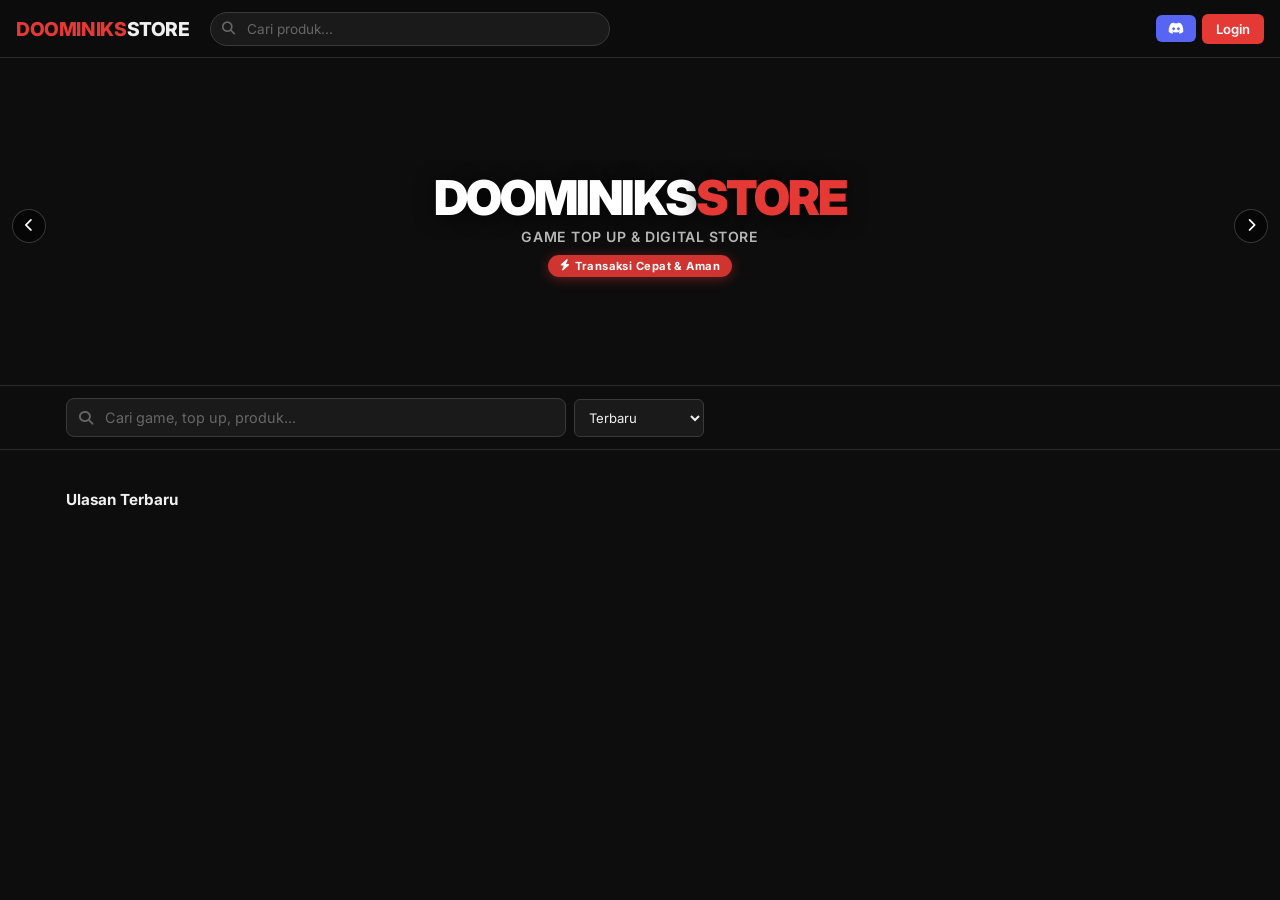
==== commit 4b45f309: "Update index.html" ====
--- a/index.html
+++ b/index.html
@@ -688,6 +688,33 @@
 .cat-manage-item{background:var(--bg3);border:1px solid var(--border2);border-radius:8px;padding:12px;display:flex;align-items:center;gap:10px;margin-bottom:8px}
 .cat-manage-item img{width:32px;height:32px;border-radius:6px;object-fit:cover}
 .cat-manage-icon-ph{width:32px;height:32px;border-radius:6px;background:var(--bg5);display:flex;align-items:center;justify-content:center;font-size:1rem;flex-shrink:0}
+
+/* ══════════════════════════════════
+   HOME CATEGORY GRID
+══════════════════════════════════ */
+#homeCatGrid{display:grid;grid-template-columns:repeat(4,1fr);gap:10px;margin-bottom:20px}
+@media(min-width:480px){#homeCatGrid{grid-template-columns:repeat(5,1fr)}}
+@media(min-width:768px){#homeCatGrid{grid-template-columns:repeat(6,1fr);gap:14px}}
+@media(min-width:1024px){#homeCatGrid{grid-template-columns:repeat(8,1fr)}}
+.home-cat-card{display:flex;flex-direction:column;align-items:center;gap:6px;cursor:pointer;padding:8px 4px;border-radius:10px;transition:background .15s,transform .12s;position:relative;-webkit-tap-highlight-color:transparent}
+.home-cat-card:hover{background:var(--bg3)}
+.home-cat-card:active{transform:scale(.93)}
+.home-cat-img{width:100%;aspect-ratio:1/1;border-radius:12px;background:var(--bg3);border:1px solid var(--border2);overflow:hidden;display:flex;align-items:center;justify-content:center;font-size:1.8rem;box-shadow:0 2px 8px rgba(0,0,0,.25);transition:box-shadow .15s,border-color .15s}
+.home-cat-card:hover .home-cat-img{box-shadow:0 4px 16px rgba(229,57,53,.2);border-color:rgba(229,57,53,.4)}
+.home-cat-img img{width:100%;height:100%;object-fit:cover;display:block}
+.home-cat-name{font-size:.68rem;font-weight:700;color:var(--txt2);text-align:center;line-height:1.3;word-break:break-word;max-width:100%;padding:0 2px}
+.home-cat-card:hover .home-cat-name{color:var(--txt)}
+.home-cat-badge{position:absolute;top:-3px;right:-3px;background:var(--pri);color:#fff;font-size:.52rem;font-weight:800;padding:2px 5px;border-radius:6px;box-shadow:0 1px 4px rgba(229,57,53,.45)}
+.home-cat-card.all-card .home-cat-img{background:rgba(229,57,53,.1);border-color:rgba(229,57,53,.3)}
+/* Back bar */
+#homeCatBackBar{display:none;align-items:center;gap:7px;padding:8px 0 12px;cursor:pointer;color:var(--txt3);font-size:.8rem;font-weight:600;-webkit-tap-highlight-color:transparent}
+#homeCatBackBar.show{display:flex}
+#homeCatBackBar:hover{color:var(--txt)}
+.home-cat-selected-name{color:var(--pri);font-weight:700}
+/* Product section header (after cat selected) */
+.home-prod-sec-hdr{display:flex;align-items:center;gap:10px;margin-bottom:14px;padding:10px 12px;background:var(--bg3);border:1px solid var(--border2);border-radius:10px}
+.home-prod-sec-icon{width:40px;height:40px;min-width:40px;border-radius:8px;background:var(--bg4);border:1px solid var(--border2);overflow:hidden;display:flex;align-items:center;justify-content:center;font-size:1.1rem;flex-shrink:0}
+.home-prod-sec-icon img{width:100%;height:100%;object-fit:cover;display:block}
 
 /* ══════════════════════════════════
    TYPE SUB-STRIP (inside catalog bar)
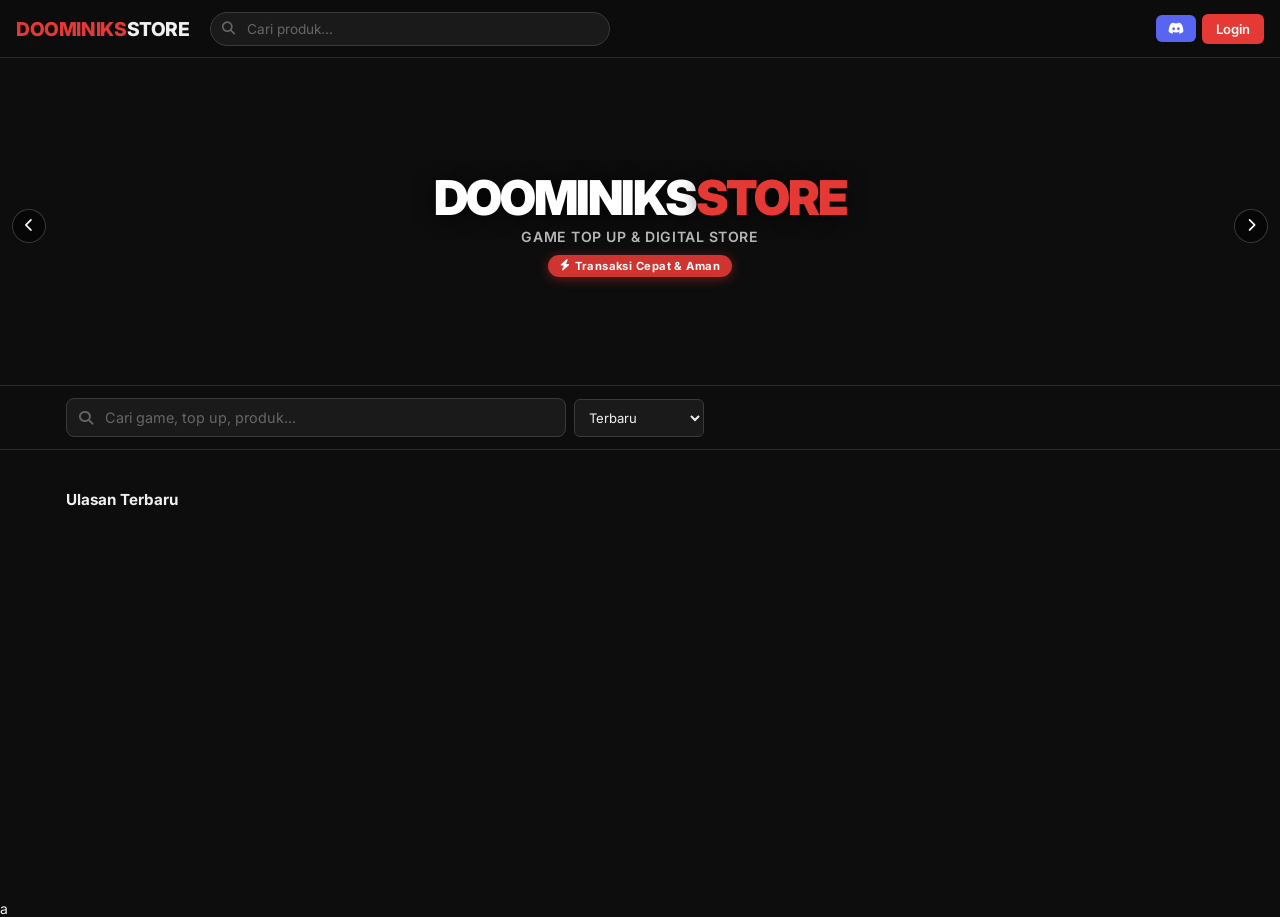
==== commit 50765c60: "Update index.html" ====
--- a/index.html
+++ b/index.html
@@ -55,19 +55,23 @@
   try {
     _autoRefreshUnsub = window._db.collection('products').onSnapshot(snap => {
       const newProds = snap.docs.map(d => ({id:d.id,...d.data()}));
-      // Only update if data actually changed (avoid render loops)
-      const newHash = newProds.map(p=>p.id+(p.stock||0)+(p.price||0)+(p.name||'')+(p.badge||'')).join('|');
+      // Hash includes avgRating and reviewCount so product cards re-render on review changes
+      const newHash = newProds.map(p=>p.id+(p.stock||0)+(p.price||0)+(p.name||'')+(p.badge||'')+(p.avgRating||0)+(p.reviewCount||0)).join('|');
       if (newHash !== _lastProdHash) {
         _lastProdHash = newHash;
         const wasEmpty = !prods.length;
+        // Preserve RTDB stock values before replacing prods
+        const stockMap = {};
+        prods.forEach(p => { if (p.stock !== undefined) stockMap[p.id] = p.stock; });
         prods = newProds;
-        // Refresh UI for non-owner users (owner manages products, no need to auto-refresh their panel)
+        // Re-apply RTDB stocks so they don't get wiped by Firestore snapshot
+        prods.forEach(p => { if (stockMap[p.id] !== undefined) p.stock = stockMap[p.id]; });
+        // Refresh UI for non-owner users
         if (!CU?.isOwner) {
           renderHomePage();
           renderProds();
           renderFavs();
         }
-        // Show toast only after initial load (not on first fetch)
         if (!wasEmpty) {
           const sec = document.querySelector('.sec.act');
           const secId = sec?.id || '';
@@ -1177,7 +1181,7 @@
         <div class="chat-hdr-av">S</div>
         <div style="flex:1">
           <div style="font-size:.88rem;font-weight:700">Support — DOOMINIKS</div>
-          <div class="chat-online"><span class="chat-online-dot"></span>Online · Siap membantu</div>
+          <div class="chat-online" id="chatOwnerStatus"><span class="chat-online-dot"></span><span id="chatOwnerStatusTxt">Online · Siap membantu</span></div>
         </div>
         <button class="btn btn-sm btn-ghost" onclick="goSec('home')" title="Tutup"><i class="fas fa-times"></i></button>
       </div>
@@ -1261,7 +1265,7 @@
     <div class="otabs">
       <button class="otab act" onclick="otab(this,'dash')"><i class="fas fa-chart-bar"></i> Dashboard</button>
       <button class="otab" onclick="otab(this,'prods')"><i class="fas fa-box"></i> Produk</button>
-      <button class="otab" onclick="otab(this,'ords')"><i class="fas fa-shopping-cart"></i> Orders</button>
+      <button class="otab" onclick="otab(this,'ords')"><i class="fas fa-shopping-cart"></i> Orders <span id="ownerOrdBadge" style="display:none;background:var(--pri);color:#fff;font-size:.55rem;font-weight:800;padding:1px 5px;border-radius:8px;margin-left:3px;vertical-align:middle"></span></button>
       <button class="otab" onclick="otab(this,'txs')"><i class="fas fa-wallet"></i> Transaksi</button>
       <button class="otab" onclick="otab(this,'users')"><i class="fas fa-users"></i> Users</button>
       <button class="otab" onclick="otab(this,'ochat')"><i class="fas fa-comments"></i> Chat</button>
@@ -1497,26 +1501,88 @@
 
         <!-- PAYMENT -->
         <div class="card card-p">
-          <div style="font-size:.85rem;font-weight:700;margin-bottom:14px">💳 Akun Pembayaran</div>
-          <div class="ig"><label class="lbl">BCA — No Rekening &amp; Nama</label><input class="inp" id="sBCA" placeholder="1234567890 a.n. Nama"></div>
-          <div class="ig"><label class="lbl">BNI — No Rekening &amp; Nama</label><input class="inp" id="sBNI" placeholder="0987654321 a.n. Nama"></div>
-          <div class="ig"><label class="lbl">SeaBank</label><input class="inp" id="sSeabank" placeholder="08XXXXXXXXXX"></div>
-          <div class="ig"><label class="lbl">GoPay</label><input class="inp" id="sGopay" placeholder="08XXXXXXXXXX"></div>
-          <div class="ig"><label class="lbl">DANA</label><input class="inp" id="sDANA" placeholder="08XXXXXXXXXX"></div>
-          <div class="ig">
-            <label class="lbl">QRIS — Upload Gambar QR</label>
-            <div class="uparea" id="qrisUpArea" onclick="document.getElementById('qrisFile').click()">
-              <div id="qrisUpIconArea">
-                <i class="fas fa-qrcode" style="font-size:2rem;color:var(--txt3);margin-bottom:8px;display:block"></i>
-                <div style="font-size:.82rem;color:var(--txt2)">Klik upload gambar QRIS</div>
+          <div style="font-size:.85rem;font-weight:700;margin-bottom:4px">💳 Akun Pembayaran</div>
+          <div style="font-size:.72rem;color:var(--txt3);margin-bottom:14px">Upload logo + nomor/info untuk setiap metode. Kosongkan nomor = metode tidak ditampilkan.</div>
+
+          <!-- BCA -->
+          <div class="ig" style="border:1px solid var(--border2);border-radius:8px;padding:12px;margin-bottom:10px">
+            <div style="display:flex;align-items:center;gap:10px;margin-bottom:8px">
+              <div id="prevBCA" style="width:48px;height:30px;border-radius:6px;background:var(--bg4);border:1px solid var(--border2);overflow:hidden;display:flex;align-items:center;justify-content:center;font-size:.65rem;font-weight:700;color:var(--txt3);cursor:pointer;flex-shrink:0" onclick="document.getElementById('imgBCA').click()">
+                BCA
               </div>
-              <div class="uparea-success-badge" id="qrisUpBadge" style="display:none"><i class="fas fa-check"></i> QRIS Siap</div>
-              <img id="qrisPrev" style="max-width:100%;max-height:120px;margin:10px auto 0;display:none;border-radius:6px">
+              <div style="flex:1;font-size:.8rem;font-weight:700">BCA Transfer</div>
+              <button class="btn btn-xs" onclick="document.getElementById('imgBCA').click()"><i class="fas fa-image"></i> Upload Logo</button>
+              <input type="file" id="imgBCA" accept="image/*" style="display:none" onchange="prevPayImg(this,'BCA')">
             </div>
-            <input type="file" id="qrisFile" accept="image/*" style="display:none" onchange="prevQris(this)">
-            <div class="form-hint" id="qrisStatus"></div>
+            <input class="inp" id="sBCA" placeholder="No. Rekening + a.n. Nama">
           </div>
-          <button class="btn btn-red w100" onclick="savePaySet()">Simpan Pembayaran</button>
+
+          <!-- BNI -->
+          <div class="ig" style="border:1px solid var(--border2);border-radius:8px;padding:12px;margin-bottom:10px">
+            <div style="display:flex;align-items:center;gap:10px;margin-bottom:8px">
+              <div id="prevBNI" style="width:48px;height:30px;border-radius:6px;background:var(--bg4);border:1px solid var(--border2);overflow:hidden;display:flex;align-items:center;justify-content:center;font-size:.65rem;font-weight:700;color:var(--txt3);cursor:pointer;flex-shrink:0" onclick="document.getElementById('imgBNI').click()">
+                BNI
+              </div>
+              <div style="flex:1;font-size:.8rem;font-weight:700">BNI Transfer</div>
+              <button class="btn btn-xs" onclick="document.getElementById('imgBNI').click()"><i class="fas fa-image"></i> Upload Logo</button>
+              <input type="file" id="imgBNI" accept="image/*" style="display:none" onchange="prevPayImg(this,'BNI')">
+            </div>
+            <input class="inp" id="sBNI" placeholder="No. Rekening + a.n. Nama">
+          </div>
+
+          <!-- SeaBank -->
+          <div class="ig" style="border:1px solid var(--border2);border-radius:8px;padding:12px;margin-bottom:10px">
+            <div style="display:flex;align-items:center;gap:10px;margin-bottom:8px">
+              <div id="prevSeabank" style="width:48px;height:30px;border-radius:6px;background:var(--bg4);border:1px solid var(--border2);overflow:hidden;display:flex;align-items:center;justify-content:center;font-size:.65rem;font-weight:700;color:var(--txt3);cursor:pointer;flex-shrink:0" onclick="document.getElementById('imgSeabank').click()">
+                SEA
+              </div>
+              <div style="flex:1;font-size:.8rem;font-weight:700">SeaBank</div>
+              <button class="btn btn-xs" onclick="document.getElementById('imgSeabank').click()"><i class="fas fa-image"></i> Upload Logo</button>
+              <input type="file" id="imgSeabank" accept="image/*" style="display:none" onchange="prevPayImg(this,'Seabank')">
+            </div>
+            <input class="inp" id="sSeabank" placeholder="No. Telepon SeaBank">
+          </div>
+
+          <!-- GoPay -->
+          <div class="ig" style="border:1px solid var(--border2);border-radius:8px;padding:12px;margin-bottom:10px">
+            <div style="display:flex;align-items:center;gap:10px;margin-bottom:8px">
+              <div id="prevGopay" style="width:48px;height:30px;border-radius:6px;background:var(--bg4);border:1px solid var(--border2);overflow:hidden;display:flex;align-items:center;justify-content:center;font-size:.65rem;font-weight:700;color:var(--txt3);cursor:pointer;flex-shrink:0" onclick="document.getElementById('imgGopay').click()">
+                GP
+              </div>
+              <div style="flex:1;font-size:.8rem;font-weight:700">GoPay</div>
+              <button class="btn btn-xs" onclick="document.getElementById('imgGopay').click()"><i class="fas fa-image"></i> Upload Logo</button>
+              <input type="file" id="imgGopay" accept="image/*" style="display:none" onchange="prevPayImg(this,'Gopay')">
+            </div>
+            <input class="inp" id="sGopay" placeholder="No. Telepon GoPay">
+          </div>
+
+          <!-- DANA -->
+          <div class="ig" style="border:1px solid var(--border2);border-radius:8px;padding:12px;margin-bottom:10px">
+            <div style="display:flex;align-items:center;gap:10px;margin-bottom:8px">
+              <div id="prevDana" style="width:48px;height:30px;border-radius:6px;background:var(--bg4);border:1px solid var(--border2);overflow:hidden;display:flex;align-items:center;justify-content:center;font-size:.65rem;font-weight:700;color:var(--txt3);cursor:pointer;flex-shrink:0" onclick="document.getElementById('imgDana').click()">
+                DANA
+              </div>
+              <div style="flex:1;font-size:.8rem;font-weight:700">DANA</div>
+              <button class="btn btn-xs" onclick="document.getElementById('imgDana').click()"><i class="fas fa-image"></i> Upload Logo</button>
+              <input type="file" id="imgDana" accept="image/*" style="display:none" onchange="prevPayImg(this,'Dana')">
+            </div>
+            <input class="inp" id="sDANA" placeholder="No. Telepon DANA">
+          </div>
+
+          <!-- QRIS -->
+          <div class="ig" style="border:1px solid var(--border2);border-radius:8px;padding:12px;margin-bottom:10px">
+            <div style="display:flex;align-items:center;gap:10px;margin-bottom:8px">
+              <div id="prevQris" style="width:48px;height:30px;border-radius:6px;background:var(--bg4);border:1px solid var(--border2);overflow:hidden;display:flex;align-items:center;justify-content:center;font-size:.65rem;font-weight:700;color:var(--txt3);cursor:pointer;flex-shrink:0" onclick="document.getElementById('imgQris').click()">
+                QR
+              </div>
+              <div style="flex:1;font-size:.8rem;font-weight:700">QRIS (Gambar QR Code)</div>
+              <button class="btn btn-xs" onclick="document.getElementById('imgQris').click()"><i class="fas fa-qrcode"></i> Upload QR</button>
+              <input type="file" id="imgQris" accept="image/*" style="display:none" onchange="prevPayImg(this,'Qris')">
+            </div>
+            <div style="font-size:.7rem;color:var(--txt3)">Upload gambar QR Code QRIS kamu. Logo di atas = preview thumbnail.</div>
+          </div>
+
+          <button class="btn btn-red w100" onclick="savePaySet()">💾 Simpan Semua Payment</button>
         </div>
 
         <!-- REVIEWS -->
@@ -1978,8 +2044,20 @@
   return s.exists ? { id: s.id, ...s.data() } : null;
 }
 async function dbGetAll(col) {
-  const s = await getDB().collection(col).get();
-  return s.docs.map(d => ({ id: d.id, ...d.data() }));
+  try {
+    const s = await getDB().collection(col).get();
+    return s.docs.map(d => ({ id: d.id, ...d.data() }));
+  } catch(e) {
+    // If permission denied, try signing in anon and retry once
+    if (e.code === 'permission-denied' || e.message?.includes('permission')) {
+      try {
+        if (!window._auth.currentUser) await window._auth.signInAnonymously();
+        const s = await getDB().collection(col).get();
+        return s.docs.map(d => ({ id: d.id, ...d.data() }));
+      } catch(e2) { console.warn('dbGetAll', col, e2.message); return []; }
+    }
+    return [];
+  }
 }
 async function dbAdd(col, data) {
   data.createdAt = Date.now();
@@ -2028,15 +2106,39 @@
 async function initApp() {
   // Restore session
   try { const s = localStorage.getItem('doomCU'); if (s) CU = JSON.parse(s); } catch(e) {}
-  // Firebase is ready (guaranteed by init trigger)
+
+  // ── Sign in to Firebase Auth FIRST before any Firestore reads ──
+  try {
+    if (!window._auth.currentUser) {
+      if (CU?.isOwner && ownerCred?.ownerFBEmail && ownerCred?.ownerFBPwd) {
+        await window._auth.signInWithEmailAndPassword(ownerCred.ownerFBEmail, ownerCred.ownerFBPwd);
+      } else {
+        // Anonymous sign-in covers all guests AND regular users
+        await window._auth.signInAnonymously();
+      }
+    }
+  } catch(e) { console.warn('Firebase Auth init:', e.message); }
+
+  // Now safe to read Firestore
   await loadSettings();
-  // ── Restore Firebase Auth session for owner on page reload ──
+
+  // Re-auth owner with correct credentials if settings now loaded
+  if (CU?.isOwner && ownerCred?.ownerFBEmail && ownerCred?.ownerFBPwd) {
+    try {
+      const cur = window._auth.currentUser;
+      if (!cur || cur.isAnonymous) {
+        await window._auth.signInWithEmailAndPassword(ownerCred.ownerFBEmail, ownerCred.ownerFBPwd);
+      }
+    } catch(e) { console.warn('Owner auth:', e.message); }
+  }
+
+  // Owner presence ping
   if (CU?.isOwner) {
-    const fbEmail = ownerCred.ownerFBEmail;
-    const fbPwd   = ownerCred.ownerFBPwd;
-    if (fbEmail && fbPwd && !_auth.currentUser) {
-      try { await _auth.signInWithEmailAndPassword(fbEmail, fbPwd); } catch(e) { console.warn('FB Auth restore failed:',e.message); }
-    }
+    const pingOwner = () => rtSet('presence/owner', { lastSeen: Date.now() }).catch(()=>{});
+    pingOwner();
+    if (window._ownerPresenceInterval) clearInterval(window._ownerPresenceInterval);
+    window._ownerPresenceInterval = setInterval(pingOwner, 60000);
+    document.addEventListener('visibilitychange', () => { if (!document.hidden) pingOwner(); });
   }
   await loadAllProds();
   await loadCatalogs();
@@ -2056,8 +2158,14 @@
   loadHomeRevs();
   updateHomeStats();
   if (CU?.isOwner) setTimeout(checkPushPermission, 1500);
-  // ── Auto-refresh: real-time listener agar customer selalu dapat data terbaru ──
   setTimeout(startAutoRefresh, 800);
+  // Safety net: if grid still empty after 3s (e.g. Firestore slow), try once more
+  setTimeout(() => {
+    const grid = document.getElementById('homeCatGrid');
+    if (grid && !grid.innerHTML.trim()) {
+      loadCatalogs().then(() => { renderCatalogStrip(); renderHomePage(); });
+    }
+  }, 3000);
 }
 
 async function loadSettings() {
@@ -2081,13 +2189,20 @@
 async function loadAllProds() {
   try {
     prods = await dbGetAll('products');
-    // Populate category filter
+    // Populate category filter (owner panel)
     const cats = [...new Set(prods.map(p => p.cat).filter(Boolean))];
-    const pcatSel = document.getElementById('pcat');
-    cats.forEach(c => { const o = document.createElement('option'); o.value = c; o.textContent = c; pcatSel.appendChild(o); });
+    const pcatSel = document.getElementById('pCat'); // correct camelCase ID
+    if (pcatSel) {
+      // Clear existing options except first default
+      while (pcatSel.options.length > 1) pcatSel.remove(1);
+      cats.forEach(c => { const o = document.createElement('option'); o.value = c; o.textContent = c; pcatSel.appendChild(o); });
+    }
     // Populate review product filter
     const rfSel = document.getElementById('revFilter');
-    prods.forEach(p => { const o = document.createElement('option'); o.value = p.id; o.textContent = p.name||p.id; rfSel.appendChild(o); });
+    if (rfSel) {
+      while (rfSel.options.length > 1) rfSel.remove(1);
+      prods.forEach(p => { const o = document.createElement('option'); o.value = p.id; o.textContent = p.name||p.id; rfSel.appendChild(o); });
+    }
   } catch(e) {
     prods = [];
     console.error('[loadAllProds] Error:', e);
@@ -2389,25 +2504,145 @@
     CU = { id:un.toLowerCase(), ...user };
     saveCU(); closeM('mAuth'); updateNav();
     toast('Welcome back, '+CU.username+'! 🎉','ok');
+    // Sign in anonymously to Firebase Auth so Firestore rules allow writes
+    try {
+      if (!_auth.currentUser) await _auth.signInAnonymously();
+    } catch(e) { /* non-fatal, Firestore may still work in test mode */ }
+    // Write owner presence
+    if (CU.isOwner) {
+      const pingOwner = () => rtSet('presence/owner', { lastSeen: Date.now() });
+      pingOwner();
+      if (window._ownerPresenceInterval) clearInterval(window._ownerPresenceInterval);
+      window._ownerPresenceInterval = setInterval(pingOwner, 60000);
+      document.addEventListener('visibilitychange', () => { if (!document.hidden) pingOwner(); });
+    }
   } catch(e) { toast('Login error: '+e.message,'err'); }
 }
 
+// List domain email disposable/fake yang diblokir
+const BLOCKED_EMAIL_DOMAINS = new Set([
+  'mailinator.com','guerrillamail.com','tempmail.com','throwam.com','yopmail.com',
+  'sharklasers.com','guerrillamailblock.com','grr.la','guerrillamail.info',
+  'spam4.me','trashmail.com','trashmail.me','trashmail.net','dispostable.com',
+  'maildrop.cc','spamgourmet.com','spamgourmet.net','10minutemail.com',
+  'getairmail.com','fakeinbox.com','mailnull.com','spambox.us','spamcero.com',
+  'tempinbox.com','mailexpire.com','filzmail.com','throwam.com','discard.email',
+  'mailnesia.com','mailnull.com','spamherelots.com','spamhereplease.com',
+  'tempr.email','tmail.com','spamfree24.org','mailbucket.org','spamgob.com',
+  'mt2015.com','mt2014.com','mt2016.com','spamspot.com','abcd.com',
+  'spamstack.net','spamgob.com','spam.la','spamavert.com','spambog.com',
+  'spamfree.eu','spamfree24.de','spamfree24.eu','spamfree24.info',
+  'trashmail.at','trashmail.io','trashmail.xyz','tempmail.ninja',
+  'getnada.com','tempail.com','tempemail.net','throwam.com',
+  'mohmal.com','owlpic.com','spamgob.com','wegwerfmail.de',
+  'spamgob.com','pookmail.com','spaml.de','spam.su',
+  'binkmail.com','bobmail.info','chammy.info','devnullmail.com',
+  'letthemeatspam.com','spamgob.com','spamgob.com','qqmail.net'
+]);
+
+function isValidEmailFormat(email) {
+  // RFC-ish regex: must have local@domain.tld where tld >= 2 chars
+  return /^[a-zA-Z0-9._%+\-]+@[a-zA-Z0-9.\-]+\.[a-zA-Z]{2,}$/.test(email);
+}
+
+function isDisposableEmail(email) {
+  const domain = email.split('@')[1]?.toLowerCase();
+  return domain ? BLOCKED_EMAIL_DOMAINS.has(domain) : false;
+}
+
+let _regUnTimer = null, _regEmTimer = null;
+
+async function checkRegUsername() {
+  const el = document.getElementById('rUN');
+  const status = document.getElementById('rUNStatus');
+  const msg = document.getElementById('rUNMsg');
+  const val = el.value.trim().toLowerCase();
+  if (!val) { status.textContent=''; msg.style.display='none'; return; }
+  if (val.length < 3) { status.textContent='❌'; msg.style.display=''; msg.style.color='#ef4444'; msg.textContent='Username minimal 3 karakter'; return; }
+  if (!/^[a-z0-9_-]+$/.test(val)) { status.textContent='❌'; msg.style.display=''; msg.style.color='#ef4444'; msg.textContent='Hanya huruf kecil, angka, _ dan - yang diizinkan'; return; }
+  status.textContent='⏳'; msg.style.display='none';
+  clearTimeout(_regUnTimer);
+  _regUnTimer = setTimeout(async () => {
+    try {
+      const exists = await dbGet('users', val);
+      if (exists) { status.textContent='❌'; msg.style.display=''; msg.style.color='#ef4444'; msg.textContent='Username sudah dipakai, coba yang lain'; }
+      else { status.textContent='✅'; msg.style.display=''; msg.style.color='#22c55e'; msg.textContent='Username tersedia!'; }
+    } catch(e) { status.textContent=''; msg.style.display='none'; }
+  }, 500);
+}
+
+async function checkRegEmail() {
+  const el = document.getElementById('rEM');
+  const status = document.getElementById('rEMStatus');
+  const msg = document.getElementById('rEMMsg');
+  const val = el.value.trim().toLowerCase();
+  if (!val) { status.textContent=''; msg.style.display='none'; return; }
+  if (!isValidEmailFormat(val)) { status.textContent='❌'; msg.style.display=''; msg.style.color='#ef4444'; msg.textContent='Format email tidak valid (contoh: nama@gmail.com)'; return; }
+  if (isDisposableEmail(val)) { status.textContent='❌'; msg.style.display=''; msg.style.color='#ef4444'; msg.textContent='Email disposable/temporer tidak diizinkan, gunakan email asli'; return; }
+  status.textContent='⏳'; msg.style.display='none';
+  clearTimeout(_regEmTimer);
+  _regEmTimer = setTimeout(async () => {
+    try {
+      // Check if email already used by any user
+      const allUsers = await dbGetAll('users');
+      const emailUsed = allUsers.some(u => (u.email||'').toLowerCase() === val);
+      if (emailUsed) { status.textContent='❌'; msg.style.display=''; msg.style.color='#ef4444'; msg.textContent='Email ini sudah terdaftar, gunakan email lain'; }
+      else { status.textContent='✅'; msg.style.display=''; msg.style.color='#22c55e'; msg.textContent='Email valid dan belum terdaftar!'; }
+    } catch(e) { status.textContent='✅'; msg.style.display='none'; }
+  }, 600);
+}
+
 async function doReg() {
-  const un = document.getElementById('rUN').value.trim().toLowerCase();
-  const em = document.getElementById('rEM').value.trim();
-  const pw = document.getElementById('rPW').value;
-  if (!un||!em||!pw) { toast('Fill all fields','err'); return; }
-  if (pw.length < 6) { toast('Password min 6 chars','err'); return; }
-  if (!/^[a-z0-9_-]+$/.test(un)) { toast('Username: a-z, 0-9, _, - only','err'); return; }
+  const un  = document.getElementById('rUN').value.trim().toLowerCase();
+  const em  = document.getElementById('rEM').value.trim().toLowerCase();
+  const pw  = document.getElementById('rPW').value;
+  const btn = document.getElementById('regBtn');
+
+  // ── Field kosong ──
+  if (!un || !em || !pw) { toast('Isi semua field terlebih dahulu','err'); return; }
+
+  // ── Validasi username ──
+  if (un.length < 3) { toast('Username minimal 3 karakter','err'); return; }
+  if (!/^[a-z0-9_-]+$/.test(un)) { toast('Username hanya boleh huruf kecil, angka, _ dan -','err'); return; }
+
+  // ── Validasi password ──
+  if (pw.length < 6) { toast('Password minimal 6 karakter','err'); return; }
+
+  // ── Validasi format email ──
+  if (!isValidEmailFormat(em)) { toast('Format email tidak valid. Contoh: nama@gmail.com','err'); return; }
+
+  // ── Blokir email disposable ──
+  if (isDisposableEmail(em)) { toast('Email disposable/temporer tidak diizinkan. Gunakan email asli.','err'); return; }
+
+  btn.disabled = true; btn.textContent = 'Memeriksa...';
   try {
-    const existing = await dbGet('users', un);
-    if (existing) { toast('Username already taken','err'); return; }
+    // ── Cek duplikat username ──
+    const existingUN = await dbGet('users', un);
+    if (existingUN) { toast('Username "'+un+'" sudah dipakai, coba yang lain','err'); btn.disabled=false; btn.textContent='Buat Akun'; return; }
+
+    // ── Cek duplikat email ──
+    const allUsers = await dbGetAll('users');
+    const emailUsed = allUsers.some(u => (u.email||'').toLowerCase() === em);
+    if (emailUsed) { toast('Email ini sudah terdaftar, gunakan email lain','err'); btn.disabled=false; btn.textContent='Buat Akun'; return; }
+
+    // ── Simpan user ──
+    btn.textContent = 'Membuat akun...';
     const data = { username:un, email:em, password:btoa(unescape(encodeURIComponent(pw))), balance:0, coins:0, badge:'', createdAt:Date.now() };
     await dbSet('users', un, data);
     CU = { id:un, ...data };
+
+    // Sign in anonymously to Firebase Auth so Firestore rules allow writes
+    try {
+      if (!_auth.currentUser) await _auth.signInAnonymously();
+    } catch(e) { /* non-fatal */ }
+
     saveCU(); closeM('mAuth'); updateNav();
-    toast('Account created! Welcome, '+un+' 🎉','ok');
-  } catch(e) { toast('Register error: '+e.message,'err'); }
+    toast('Akun berhasil dibuat! Selamat datang, '+un+' 🎉','ok');
+  } catch(e) {
+    toast('Register error: '+e.message,'err');
+  } finally {
+    btn.disabled=false; btn.textContent='Buat Akun';
+  }
 }
 
 function doLogout() {
@@ -2606,24 +2841,16 @@
 }
 
 function getPayLogo(id) {
-  const logos = {
-    bca: '[data-uri]',
-    bni: '[data-uri]',
-    seabank: '[data-uri]',
-    gopay: '[data-uri]',
-    dana: '[data-uri]',
-    qris: '[data-uri]',
-  };
-  const src = logos[id];
+  // Use owner-uploaded image from paySet (e.g. paySet.bcaImg), else show text
+  const src = paySet[id + 'Img'] || '';
   if (!src) return `<span style="font-size:.82rem;font-weight:700;color:var(--txt2)">${id.toUpperCase()}</span>`;
   return `<img src="${src}" alt="${id}" style="height:36px;width:auto;max-width:110px;object-fit:contain;display:block">`;
 }
-
 function buildPayMethods() {
   const labels = {bca:'BCA',bni:'BNI',seabank:'SeaBank',gopay:'GoPay',dana:'DANA',qris:'QRIS'};
   const active = ['bca','bni','seabank','gopay','dana','qris'].filter(id=>{
     if(id==='qris') return !!paySet.qrisImg;
-    return !!paySet[id];
+    return !!paySet[id] || !!paySet[id+'Img'];
   });
   return active.map(id=>`<div class="pm" data-m="${id}" onclick="selBuyMethod('${id}',this)">
     <div class="pm-logo-wrap" style="height:28px;display:flex;align-items:center;justify-content:center">${getPayLogo(id)}</div>
@@ -2764,9 +2991,10 @@
     CU.coins = (CU.coins||0)-cp; saveCU(); updateNav();
     // Reduce stock
     const ns = Math.max(0,(buyProd.stock||0)-qty);
-    await rtSet('stocks/'+buyProd.id, ns); buyProd.stock=ns;
-    // Create order
-    const buyNoteC = (document.getElementById('buyNote')||{}).value?.trim()||'';
+    await rtSet('stocks/'+buyProd.id, ns);
+    buyProd.stock = ns;
+    const pi = prods.findIndex(p => p.id === buyProd.id);
+    if (pi >= 0) prods[pi].stock = ns;
     await dbSet('orders', ordId, { id:ordId, userId:CU.id, username:CU.username||CU.id, productId:buyProd.id, productName:buyProd.name, qty, amount:cp, currency:'coin', method:'coins', delivery:buyProd.delivery||'', status:'delivered', note:buyNoteC, createdAt:Date.now() });
     // 🔔 WEBHOOK: order coin (langsung delivered)
     sendWebhook('order', {
@@ -2796,9 +3024,10 @@
     CU.balance = newBal; saveCU(); updateNav();
     // Reduce stock
     const ns = Math.max(0,(buyProd.stock||0)-qty);
-    await rtSet('stocks/'+buyProd.id, ns); buyProd.stock=ns;
-    // Create order
-    const buyNoteB = (document.getElementById('buyNote')||{}).value?.trim()||'';
+    await rtSet('stocks/'+buyProd.id, ns);
+    buyProd.stock = ns;
+    const pi = prods.findIndex(p => p.id === buyProd.id);
+    if (pi >= 0) prods[pi].stock = ns;
     await dbSet('orders', ordId, { id:ordId, userId:CU.id, username:CU.username||CU.id, productId:buyProd.id, productName:buyProd.name, qty, amount:bp, currency:'balance', method:'Balance IDR', delivery:buyProd.delivery||'', status:'delivered', note:buyNoteB, createdAt:Date.now() });
     // 🔔 WEBHOOK
     sendWebhook('order', {
@@ -2843,7 +3072,11 @@
       const ordId = 'ORD-'+Date.now();
       const qty = payContext.qty || 1;
       const ns = Math.max(0,(payContext.prod.stock||0)-qty);
-      await rtSet('stocks/'+payContext.prod.id, ns); payContext.prod.stock=ns;
+      await rtSet('stocks/'+payContext.prod.id, ns);
+      // Update all local references to this product's stock
+      payContext.prod.stock = ns;
+      const pi = prods.findIndex(p => p.id === payContext.prod.id);
+      if (pi >= 0) prods[pi].stock = ns;
       await dbSet('orders', ordId, { id:ordId, userId:CU.id, username:CU.username||CU.id, productId:payContext.prod.id, productName:payContext.prod.name, amount:payContext.finalPrice, currency:'idr', method:payContext.method, proof:proofB64, delivery:payContext.prod.delivery||'', status:'pending', discountCode:payContext.disc?.id||'', note:payContext.note||'', createdAt:Date.now() });
       if (payContext.disc) {
         const usesLeft = payContext.disc.usesLeft;
@@ -2904,8 +3137,22 @@
   try {
     const revs = await dbGetAll('reviews');
     allRevs = revs;
-    const latest = revs.sort((a,b)=>(b.createdAt||0)-(a.createdAt||0)).slice(0,3);
-    document.getElementById('homeRevs').innerHTML = latest.length ? latest.map(revCard).join('') : '<div class="empty"><p>No reviews yet</p></div>';
+    // Sort by newest first
+    const sorted = [...revs].sort((a,b) => (b.createdAt||0)-(a.createdAt||0));
+    // Keep only 1 review per user (their most recent) for homepage display
+    const seenUsers = new Set();
+    const deduped = [];
+    for (const r of sorted) {
+      const uid = r.userId || r.username;
+      if (!seenUsers.has(uid)) {
+        seenUsers.add(uid);
+        deduped.push(r);
+        if (deduped.length >= 6) break;
+      }
+    }
+    document.getElementById('homeRevs').innerHTML = deduped.length
+      ? deduped.map(revCard).join('')
+      : '<div class="empty"><p>Belum ada ulasan</p></div>';
   } catch(e) {}
 }
 
@@ -2948,24 +3195,33 @@
 async function submitRev() {
   if (!CU) { toast('Login first','err'); return; }
   const text = document.getElementById('revText').value.trim();
-  if (!text) { toast('Write your review','err'); return; }
-  const ordId = document.getElementById('revOrdId').value;
-  const prodId = document.getElementById('revProdId').value;
-  const prodName = document.getElementById('revProdName').value;
+  if (!text) { toast('Tulis ulasan kamu dulu','err'); return; }
+  const ordId   = document.getElementById('revOrdId').value;
+  const prodId  = document.getElementById('revProdId').value;
+  const prodName= document.getElementById('revProdName').value;
   try {
     const revId = 'REV-'+Date.now();
     await dbSet('reviews', revId, { id:revId, orderId:ordId, productId:prodId, productName:prodName, userId:CU.id, username:CU.username||CU.id, badge:CU.badge||'', avatarUrl:CU.avatarUrl||'', rating:selRating, text, createdAt:Date.now() });
-    // Update product rating
+    // Recalculate rating from all reviews for this product
     const allR = await dbGetAll('reviews');
-    const pr = allR.filter(r=>r.productId===prodId);
-    const avg = pr.length ? pr.reduce((s,r)=>s+(r.rating||0),0)/pr.length : 0;
-    await dbUpd('products', prodId, { avgRating:Math.round(avg*10)/10, reviewCount:pr.length });
-    // Update local
-    const idx = prods.findIndex(p=>p.id===prodId);
-    if (idx>=0) { prods[idx].avgRating=Math.round(avg*10)/10; prods[idx].reviewCount=pr.length; }
-    closeM('mRev'); toast('Review submitted! +20 XP earned ⭐','ok');
+    const pr   = allR.filter(r => r.productId === prodId);
+    const avg  = pr.length ? pr.reduce((s,r) => s+(r.rating||0), 0)/pr.length : 0;
+    const newAvg = Math.round(avg*10)/10;
+    const newCnt = pr.length;
+    // Update Firestore product doc
+    await dbUpd('products', prodId, { avgRating: newAvg, reviewCount: newCnt });
+    // Update local prods array immediately (don't wait for snapshot)
+    const idx = prods.findIndex(p => p.id === prodId);
+    if (idx >= 0) {
+      prods[idx].avgRating   = newAvg;
+      prods[idx].reviewCount = newCnt;
+    }
+    closeM('mRev');
+    toast('Ulasan terkirim! +20 XP ⭐', 'ok');
+    // Force re-render so rating appears on cards immediately
+    renderHomePage();
+    renderProds();
     await loadHomeRevs();
-    // Refresh level card if on profile
     if (document.getElementById('sec-profile').classList.contains('act')) renderLevelCard();
   } catch(e) { toast('Error: '+e.message,'err'); }
 }
@@ -3102,6 +3358,15 @@
   } else if (Notification.permission === 'granted') {
     pushGranted = true;
   }
+  // ── Presence tracking: write lastSeen every 60s while active ──
+  function pingPresence() {
+    rtSet('presence/' + CU.id, { lastSeen: Date.now(), username: CU.username || CU.id });
+  }
+  pingPresence();
+  if (window._presenceInterval) clearInterval(window._presenceInterval);
+  window._presenceInterval = setInterval(pingPresence, 60000);
+  // Also ping on visibility change (tab switch back)
+  document.addEventListener('visibilitychange', () => { if (!document.hidden) pingPresence(); });
   // Baca timestamp terakhir yang sudah dibaca dari localStorage
   chatLastTs = parseInt(localStorage.getItem('doomChatRead_'+CU.id)||'0');
   // Listen real-time pada seluruh percakapan user ini
@@ -3248,6 +3513,8 @@
   if (!CU || CU.isOwner) return;
   chatIsOpen = true;
   markAllRead();
+  // Check owner's last seen and update the status indicator
+  _updateOwnerPresenceDisplay();
   // Re-listen dan render langsung
   if (chatUnsub) { chatUnsub(); chatUnsub = null; }
   chatUnsub = rtListen('chats/'+CU.id, msgs => {
@@ -3255,6 +3522,35 @@
     renderChatMsgs(list);
     if (chatIsOpen) markAllRead();
   });
+}
+
+async function _updateOwnerPresenceDisplay() {
+  const txtEl = document.getElementById('chatOwnerStatusTxt');
+  const dotEl = document.querySelector('#chatOwnerStatus .chat-online-dot');
+  if (!txtEl) return;
+  try {
+    // Owner presence key is stored under 'presence/owner' (owner writes this)
+    const presence = await rtGet('presence/owner');
+    const ts = presence?.lastSeen || 0;
+    const diffMin = ts ? Math.floor((Date.now()-ts)/60000) : 9999;
+    if (diffMin < 5) {
+      if (dotEl) { dotEl.style.background='var(--green)'; dotEl.style.animation='pd 2s ease-in-out infinite'; }
+      txtEl.textContent = 'Online · Siap membantu';
+    } else if (diffMin < 60) {
+      if (dotEl) { dotEl.style.background='var(--txt3)'; dotEl.style.animation='none'; }
+      txtEl.textContent = `Terakhir online ${diffMin} mnt lalu`;
+    } else if (diffMin < 1440) {
+      const h = Math.floor(diffMin/60);
+      if (dotEl) { dotEl.style.background='var(--txt3)'; dotEl.style.animation='none'; }
+      txtEl.textContent = `Terakhir online ${h} jam lalu`;
+    } else {
+      const d = Math.floor(diffMin/1440);
+      if (dotEl) { dotEl.style.background='var(--txt3)'; dotEl.style.animation='none'; }
+      txtEl.textContent = `Terakhir online ${d} hari lalu`;
+    }
+  } catch(e) {
+    txtEl.textContent = 'Online · Siap membantu';
+  }
 }
 
 // Ketika user meninggalkan chat section
@@ -3753,6 +4049,8 @@
   tb.innerHTML='<tr><td colspan="8" class="tm" style="text-align:center">Loading...</td></tr>';
   try {
     const ords=await dbGetAll('orders');
+    // Update badge with pending count
+    updateOwnerOrdBadge(ords);
     const f=document.getElementById('oOrdFilter')?.value||'';
     let list=ords.sort((a,b)=>(b.createdAt||0)-(a.createdAt||0));
     if(f) list=list.filter(o=>o.status===f);
@@ -3775,6 +4073,18 @@
       </td>
     </tr>`).join(''):'<tr><td colspan="9" class="tm" style="text-align:center">No orders</td></tr>';
   }catch(e){tb.innerHTML='<tr><td colspan="9" class="tr">Error loading</td></tr>';}
+}
+
+function updateOwnerOrdBadge(ords) {
+  const badge = document.getElementById('ownerOrdBadge');
+  if (!badge) return;
+  const pending = (ords||[]).filter(o => o.status === 'pending').length;
+  if (pending > 0) {
+    badge.textContent = pending;
+    badge.style.display = 'inline-block';
+  } else {
+    badge.style.display = 'none';
+  }
 }
 
 async function viewProofAdmin(ordId) {
@@ -3992,8 +4302,42 @@
   if (nameEl) nameEl.textContent = uid;
   const avEl = document.getElementById('oChatHdrAv');
   if (avEl) { avEl.textContent = uid[0].toUpperCase(); avEl.style.display = 'flex'; }
+  // Show last-seen status (not hardcoded "Online")
   const statusEl = document.getElementById('oChatStatus');
-  if (statusEl) statusEl.style.display = 'flex';
+  if (statusEl) {
+    statusEl.style.display = 'flex';
+    statusEl.innerHTML = '<span style="font-size:.6rem;color:var(--txt3)">Memuat status...</span>';
+    // Read presence from RTDB
+    rtGet('presence/' + uid).then(presence => {
+      if (!statusEl) return;
+      const ts = presence?.lastSeen || 0;
+      if (!ts) {
+        statusEl.innerHTML = `<span style="font-size:.65rem;color:var(--txt3)">Status tidak diketahui</span>`;
+        return;
+      }
+      const diffMs = Date.now() - ts;
+      const diffMin = Math.floor(diffMs / 60000);
+      let label, color;
+      if (diffMin < 3) {
+        label = '🟢 Online';
+        color = 'var(--green)';
+      } else if (diffMin < 60) {
+        label = `⏱ Terakhir online ${diffMin} menit lalu`;
+        color = 'var(--txt3)';
+      } else if (diffMin < 1440) {
+        const h = Math.floor(diffMin/60);
+        label = `⏱ Terakhir online ${h} jam lalu`;
+        color = 'var(--txt3)';
+      } else {
+        const d = Math.floor(diffMin/1440);
+        label = `⏱ Terakhir online ${d} hari lalu`;
+        color = 'var(--txt3)';
+      }
+      statusEl.innerHTML = `<span style="font-size:.65rem;color:${color}">${label}</span>`;
+    }).catch(() => {
+      statusEl.innerHTML = `<span style="font-size:.65rem;color:var(--txt3)">Status tidak diketahui</span>`;
+    });
+  }
   // Show input bar
   const inpRow = document.getElementById('oChatInpRow');
   if (inpRow) inpRow.style.display = '';
@@ -4263,7 +4607,39 @@
 // END WEBHOOK SYSTEM
 // ================================================================
 
-async function oLoadSettings() {
+// Payment image buffers — one per method
+let _payImgs = {}; // { BCA: base64, BNI: base64, ... }
+
+function prevPayImg(inp, key) {
+  const f = inp.files[0]; if (!f) return;
+  if (f.size > 3*1024*1024) { toast('Maks 3MB','err'); return; }
+  const reader = new FileReader();
+  reader.onload = e => {
+    // Compress to max 160×80 for logo display
+    const img = new Image();
+    img.onload = () => {
+      const MAX_W = 160, MAX_H = 80;
+      const scale = Math.min(MAX_W/img.width, MAX_H/img.height, 1);
+      const w = Math.round(img.width*scale), h = Math.round(img.height*scale);
+      const c = document.createElement('canvas'); c.width=w; c.height=h;
+      c.getContext('2d').drawImage(img,0,0,w,h);
+      const b64 = c.toDataURL('image/webp',0.85) || c.toDataURL('image/jpeg',0.85);
+      _payImgs[key] = b64;
+      // Update preview box
+      const prev = document.getElementById('prev'+key);
+      if (prev) prev.innerHTML = `<img src="${b64}" style="width:100%;height:100%;object-fit:contain">`;
+      toast(`✅ Logo ${key} diupload`, 'ok');
+    };
+    img.src = e.target.result;
+  };
+  reader.readAsDataURL(f);
+}
+
+function _loadPayLogoPreview(key, src) {
+  const prev = document.getElementById('prev'+key);
+  if (!prev) return;
+  if (src) prev.innerHTML = `<img src="${src}" style="width:100%;height:100%;object-fit:contain">`;
+}
   await loadSettings();
   await loadWebhookSet();
   document.getElementById('sDiscord').value=storeSet.discord||'';
@@ -4275,7 +4651,13 @@
   // OVO field removed from UI
   document.getElementById('sDANA').value=paySet.dana||'';
   const seabankEl=document.getElementById('sSeabank');if(seabankEl)seabankEl.value=paySet.seabank||'';
-  if(paySet.qrisImg){const p=document.getElementById('qrisPrev');if(p){p.src=paySet.qrisImg;p.style.display='block';}}
+  // Load logo previews into new upload boxes
+  _payImgs = {};
+  const logoMap = { BCA:'bca', BNI:'bni', Seabank:'seabank', Gopay:'gopay', Dana:'dana', Qris:'qris' };
+  Object.entries(logoMap).forEach(([k,pk]) => {
+    const stored = paySet[pk+'Img'] || (pk==='qris'?paySet.qrisImg:'');
+    if (stored) { _payImgs[k]=stored; _loadPayLogoPreview(k, stored); }
+  });
   document.getElementById('sOwnerUN').value=ownerCred.ownerUsername||DEF_OWNER_UN;
   // Load saved Firebase Auth email
   const fbEmail=document.getElementById('sOwnerFBEmail');
@@ -4370,7 +4752,13 @@
     seabank:(document.getElementById('sSeabank')||{}).value?.trim()||paySet.seabank||'',
     gopay:document.getElementById('sGopay').value.trim(),
     dana:document.getElementById('sDANA').value.trim(),
-    qrisImg: qrisB64 || paySet.qrisImg || ''
+    // Logo images (use freshly uploaded or keep existing)
+    bcaImg:  _payImgs['BCA']     || paySet.bcaImg     || '',
+    bniImg:  _payImgs['BNI']     || paySet.bniImg     || '',
+    seabankImg: _payImgs['Seabank'] || paySet.seabankImg || '',
+    gopayImg: _payImgs['Gopay']  || paySet.gopayImg   || '',
+    danaImg: _payImgs['Dana']    || paySet.danaImg    || '',
+    qrisImg: _payImgs['Qris']    || paySet.qrisImg    || '',
   };
   await dbSet('settings','payments',p);
   paySet=p; toast('Payment settings saved! ✅','ok');
@@ -4562,9 +4950,7 @@
     const imgHtml = c.imgB64
       ? `<img src="${c.imgB64}" alt="${esc(c.name)}">`
       : `<span style="font-size:2rem">${c.emoji||'🎮'}</span>`;
-    const badge = prodCnt > 0 ? `<span class="home-cat-badge">${prodCnt}</span>` : '';
     html += `<div class="home-cat-card" onclick="setCat('${esc(catKey)}',null)" data-cat="${esc(catKey)}">
-      ${badge}
       <div class="home-cat-img">${imgHtml}</div>
       <div class="home-cat-name">${esc(c.name)}</div>
     </div>`;
@@ -5533,4 +5919,4 @@
 
 </script>
 </body>
- </html>
+ </html>a
